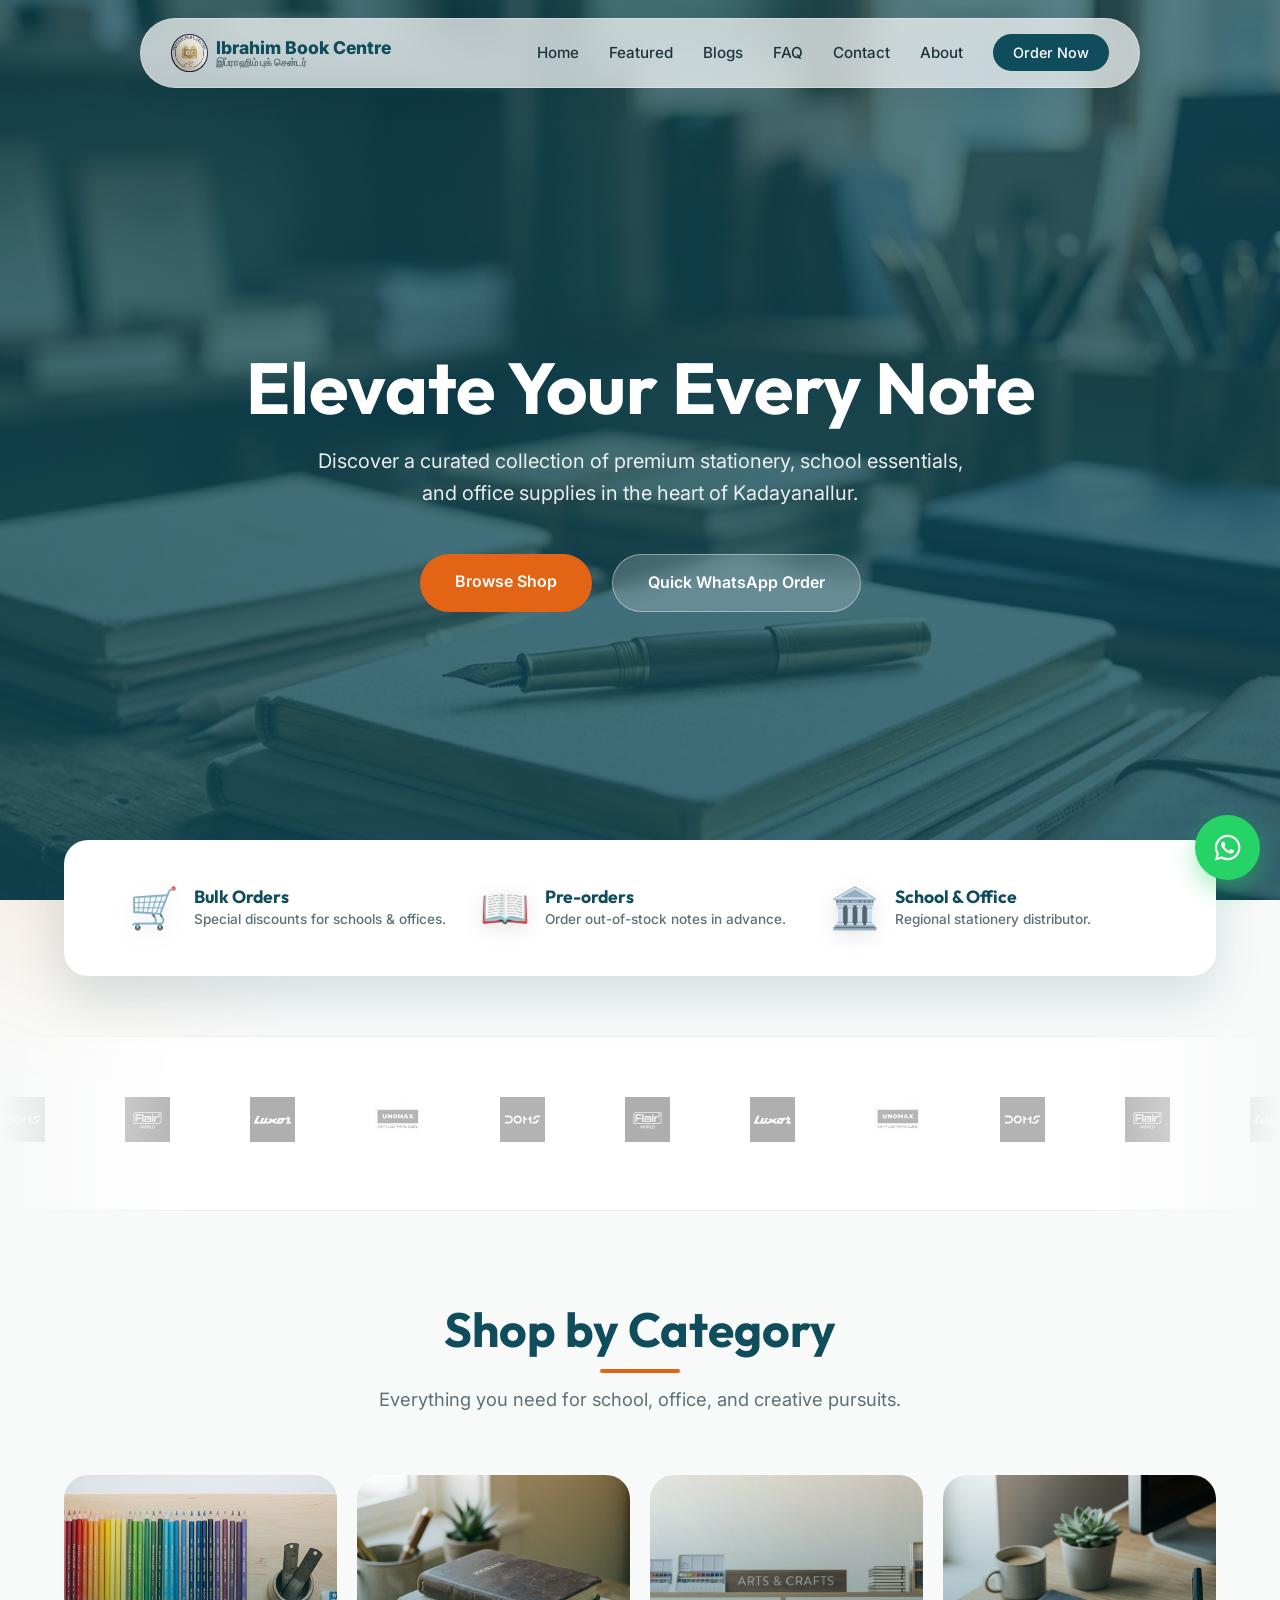
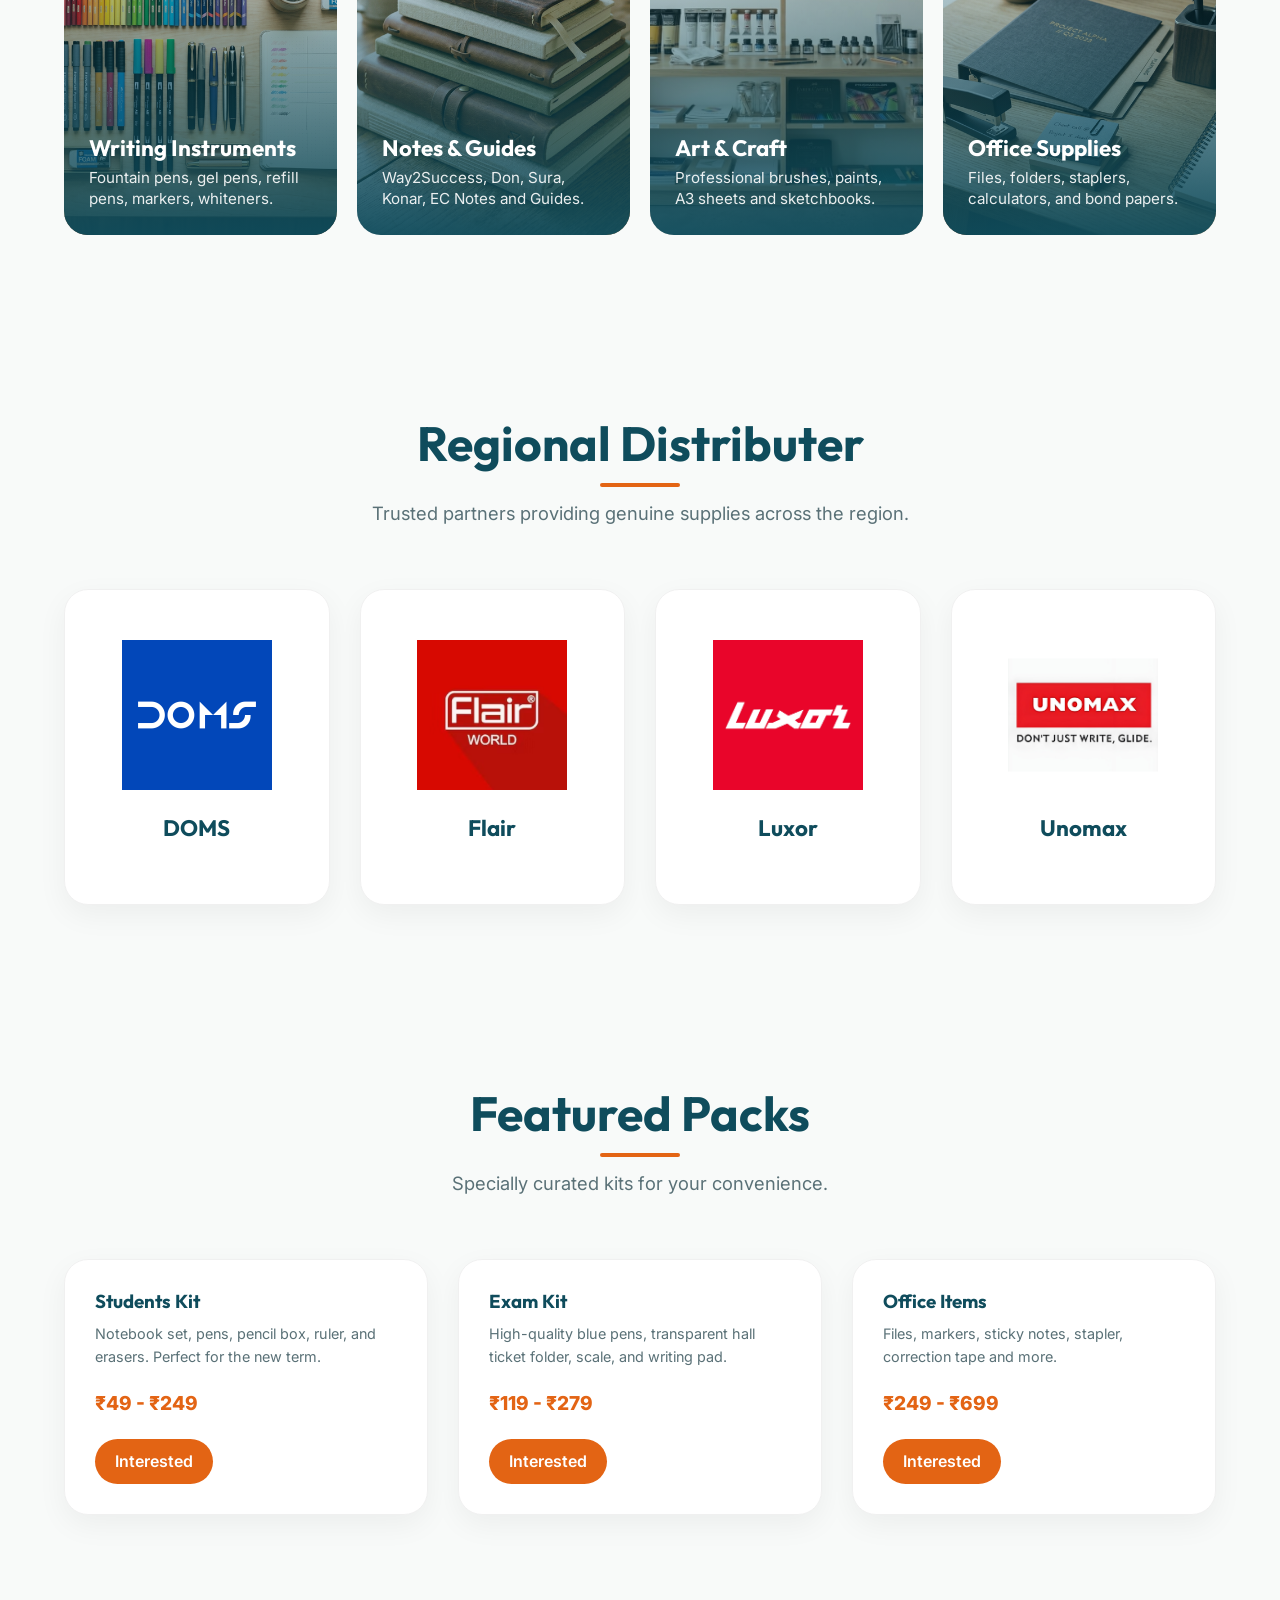
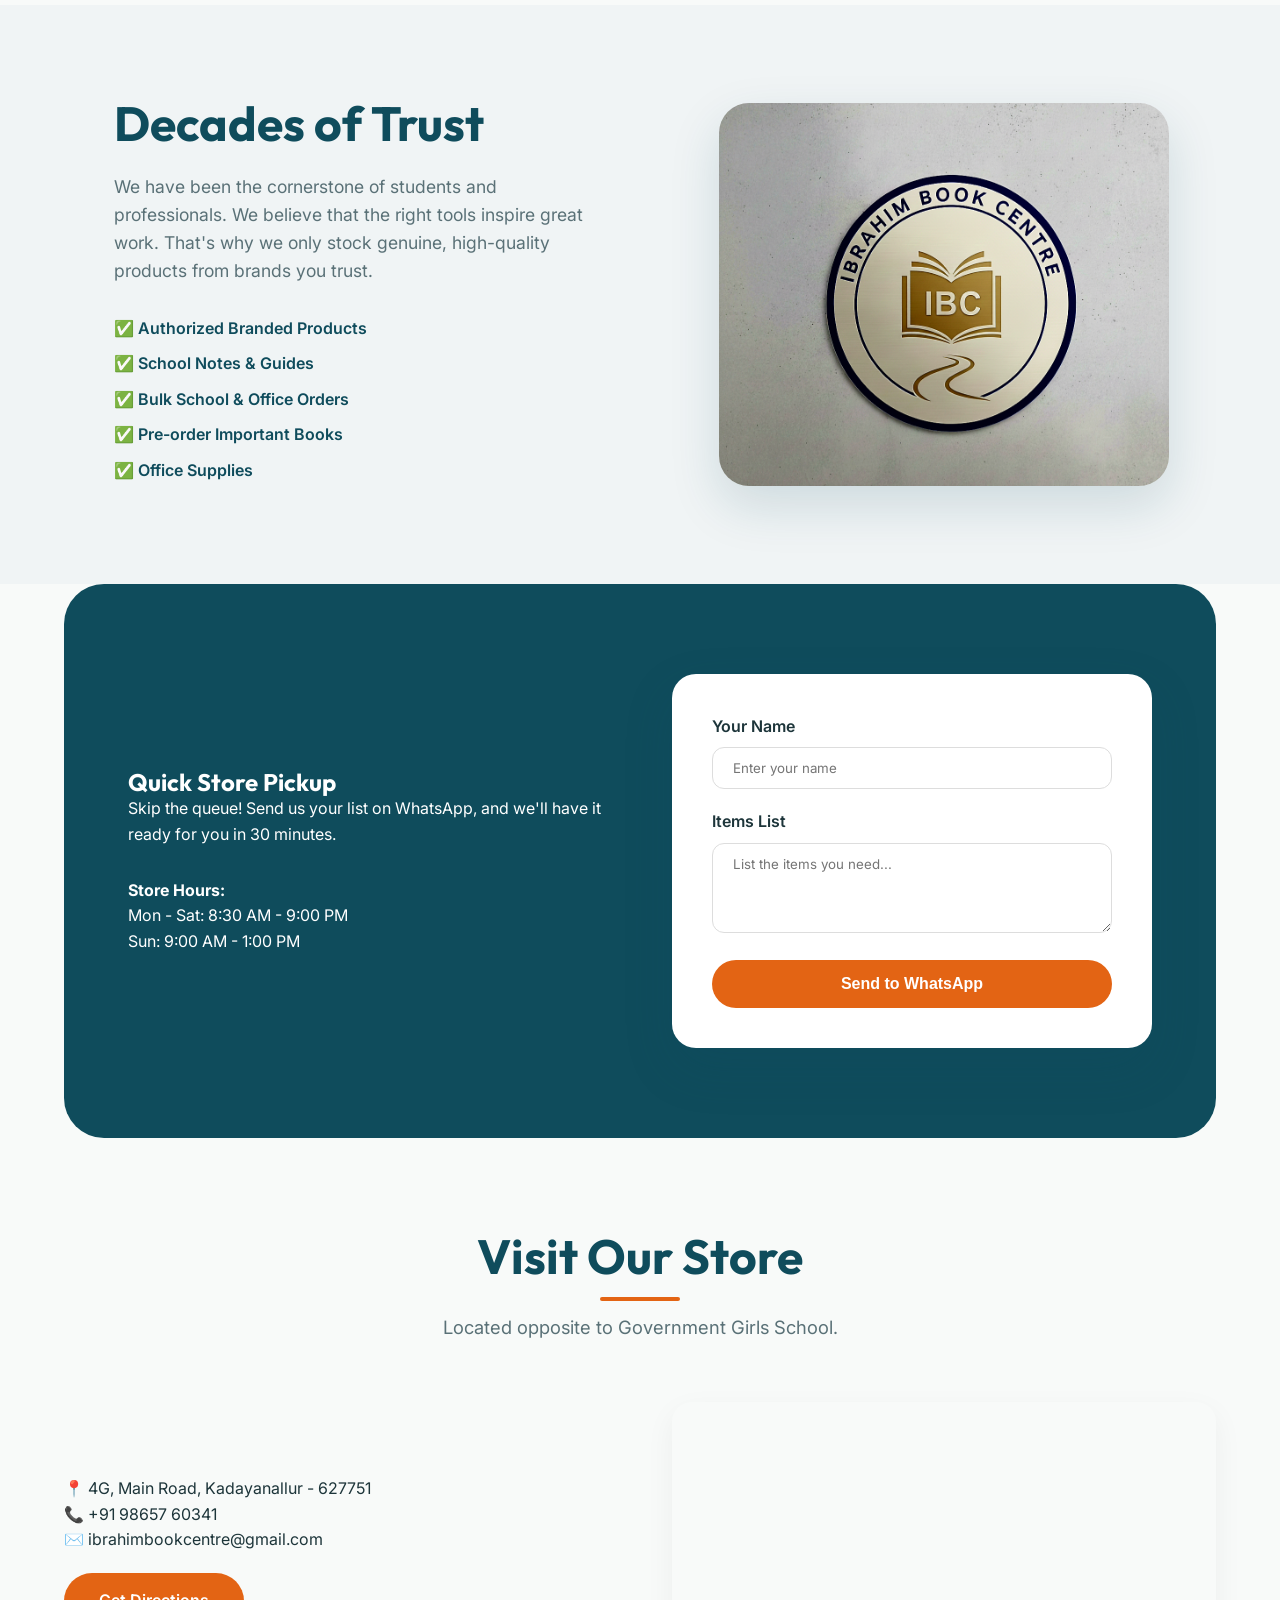
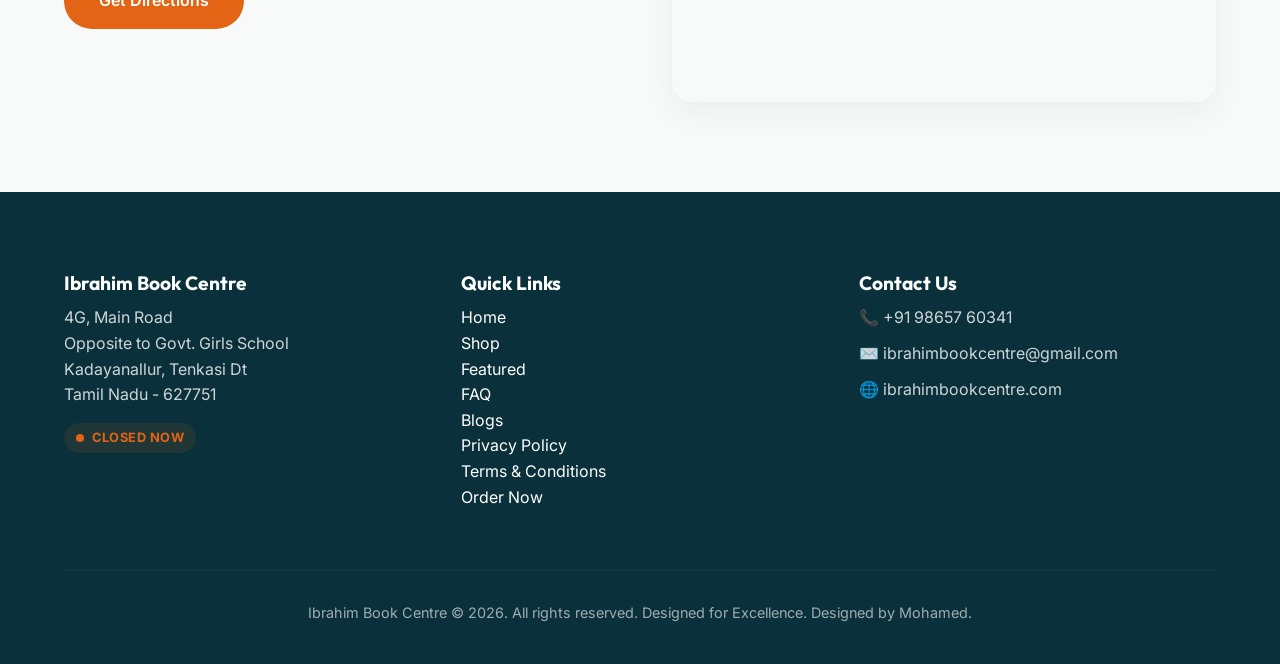
==== index.html @ aae74826 "Update index.html" ====
<!DOCTYPE html>
<html lang="en">

<head>
    <!-- Google tag (gtag.js) -->
<script async src="https://www.googletagmanager.com/gtag/js?id=G-10MZF0RC1T"></script>
<script>
  window.dataLayer = window.dataLayer || [];
  function gtag(){dataLayer.push(arguments);}
  gtag('js', new Date());

  gtag('config', 'G-10MZF0RC1T');
</script>
    <meta charset="UTF-8">
    <meta name="viewport" content="width=device-width, initial-scale=1.0, maximum-scale=1.0, user-scalable=no">
    <title>Ibrahim Book Centre | Stationery At Kadayanallur</title>
    <meta name="description"
        content="Ibrahim Book Centre in Kadayanallur offers high-quality school books, premium stationery, and office essentials. Order via WhatsApp for quick store pickup.">
    <meta name="keywords"
        content="Ibrahim Book Centre, Kadayanallur Stationery, School Books, Office Supplies, Art Materials, WhatsApp Ordering Stationery">

    <!-- Open Graph -->
    <meta property="og:title" content="Ibrahim Book Centre | Your Neighborhood Stationery Hub">
    <meta property="og:description"
        content="Quality stationery, school books, and office essentials in Kadayanallur. Quick WhatsApp ordering enabled.">
    <meta property="og:image" content="hero.png">
    <meta property="og:type" content="website">

    <!-- Favicon -->
    <link rel="icon" type="image/png" href="logo.png">

    <!-- Styles -->
    <link rel="stylesheet" href="style.css">
</head>

<body>

    <!-- Parallax Shapes -->
    <div class="parallax-shape shape-1" id="shape-1"></div>
    <div class="parallax-shape shape-2" id="shape-2"></div>

    <!-- Scroll Progress Bar -->
    <div class="progress-container">
        <div class="progress-bar" id="scroll-progress"></div>
    </div>

    <!-- Header / Navigation -->
    <header id="main-header">
        <a href="index.html" class="logo">
            <img src="logo.png" alt="IBC Logo" style="height: 38px; width: auto; object-fit: contain;">
            <div class="logo-text">
                Ibrahim Book Centre
                <span><b>இப்ராஹிம் புக் சென்டர்</b></span>
            </div>
        </a>
        <div class="menu-toggle" id="menu-toggle">
            <span></span>
            <span></span>
            <span></span>
        </div>
        <nav id="nav-menu">
            <ul>
                <li><a href="#home">Home</a></li>
                <li><a href="#featured">Featured</a></li>
                <li><a href="blogs.html">Blogs</a></li>
                <li><a href="faq.html">FAQ</a></li>
                <li><a href="tel:+917598032169">Contact</a></li>
                <li><a href="#about">About</a></li>
                <li><a href="#order" class="cta-nav">Order Now</a></li>
            </ul>
            <div class="menu-footer">
                <div class="menu-logo"><img src="logo.png" style="height:25px; vertical-align:middle; margin-right:5px;" alt="Logo"> IBC</div>
                <div class="menu-social">
                    <a href="tel:+917598032169">📞 Support</a>
                    <a href="https://wa.me/917598032169">💬 Chat</a>
                </div>
            </div>
        </nav>
    </header>

    <!-- Floating WhatsApp Button -->
    <a href="https://wa.me/917598032169" class="whatsapp-float" target="_blank" rel="noopener noreferrer">
        <svg viewBox="0 0 448 512" width="35" height="35" fill="white">
            <path
                d="M380.9 97.1C339 55.1 283.2 32 223.9 32c-122.4 0-222 99.6-222 222 0 39.1 10.2 77.3 29.6 111L0 480l117.7-30.9c32.4 17.7 68.9 27 106.1 27h.1c122.3 0 224.1-99.6 224.1-222 0-59.3-25.2-115-67.1-157zm-157 341.6c-33.2 0-65.7-8.9-94-25.7l-6.7-4-69.8 18.3L72 359.2l-4.4-7c-18.5-29.4-28.2-63.3-28.2-98.2 0-101.7 82.8-184.5 184.6-184.5 49.3 0 95.6 19.2 130.4 54.1 34.8 34.9 56.2 81.2 56.1 130.5 0 101.8-84.9 184.6-186.6 184.6zm101.2-138.2c-5.5-2.8-32.8-16.2-37.9-18-5.1-1.9-8.8-2.8-12.5 2.8-3.7 5.6-14.3 18-17.6 21.8-3.2 3.7-6.5 4.2-12 1.4-5.5-2.8-23.4-8.6-44.6-27.6-16.5-14.7-27.6-32.8-30.8-38.4-3.2-5.6-.3-8.6 2.5-11.4 2.5-2.5 5.5-6.5 8.3-9.7 2.8-3.3 3.8-5.7 5.7-9.4 1.9-3.7 1-6.9-.5-9.7-1.4-2.8-12.5-30.1-17.1-41.2-4.5-10.8-9.1-9.3-12.5-9.5-3.2-.2-6.9-.2-10.6-.2-3.7 0-9.7 1.4-14.8 6.9-5.1 5.6-19.4 19-19.4 46.3 0 27.3 19.9 53.7 22.6 57.4 2.8 3.7 39.1 59.7 94.8 83.8 13.3 5.7 23.5 9.2 31.6 11.8 13.3 4.2 25.4 3.6 35 2.2 10.7-1.5 32.8-13.4 37.4-26.4 4.6-13 4.6-24.1 3.2-26.4-1.3-2.5-5-3.9-10.5-6.6z" />
        </svg>
    </a>

    <!-- Hero Section -->
    <section class="hero" id="home">
        <div class="hero-content">
            <h1>Elevate Your Every Note</h1>
            <p>Discover a curated collection of premium stationery, school essentials, and office supplies in the heart
                of Kadayanallur.</p>
            <div class="hero-btns">
                <a href="https://maps.app.goo.gl/22QeKbX8UUyNHn1s6" class="btn btn-primary" target="_blank"
                    rel="noopener noreferrer">Browse Shop</a>
                <a href="#order" class="btn btn-secondary">Quick WhatsApp Order</a>
            </div>
        </div>
    </section>

    <!-- Service Highlights -->
    <div class="service-highlights reveal reveal-up">
        <div class="highlight-item">
            <span class="icon">🛒</span>
            <div>
                <h4>Bulk Orders</h4>
                <p>Special discounts for schools & offices.</p>
            </div>
        </div>
        <div class="highlight-item">
            <span class="icon">📖</span>
            <div>
                <h4>Pre-orders</h4>
                <p>Order out-of-stock notes in advance.</p>
            </div>
        </div>
        <div class="highlight-item">
            <span class="icon">🏛️</span>
            <div>
                <h4>School & Office</h4>
                <p>Regional stationery distributor.</p>
            </div>
        </div>
    </div>

    <!-- Brands Section -->
    <div class="brands-section reveal reveal-up">
        <div class="brands-scroller">
            <a href="https://domsindia.com" target="_blank"><img src="brands/doms.png" alt="Doms"></a>
            <a href="https://flairpens.com" target="_blank"><img src="brands/flair.avif" alt="Flair"></a>
            <a href="https://luxorpen.com" target="_blank"><img src="brands/luxrt.jpg" alt="Luxrt"></a>
            <a href="https://unomaxpens.com" target="_blank"><img src="brands/unomax.jpg" alt="Unomax"></a>
            <!-- Duplicate for infinite scroll -->
            <a href="https://domsindia.com" target="_blank"><img src="brands/doms.png" alt="Doms"></a>
            <a href="https://flairpens.com" target="_blank"><img src="brands/flair.avif" alt="Flair"></a>
            <a href="https://luxorpen.com" target="_blank"><img src="brands/luxrt.jpg" alt="Luxrt"></a>
            <a href="https://unomaxpens.com" target="_blank"><img src="brands/unomax.jpg" alt="Unomax"></a>
            <a href="https://domsindia.com" target="_blank"><img src="brands/doms.png" alt="Doms"></a>
            <a href="https://flairpens.com" target="_blank"><img src="brands/flair.avif" alt="Flair"></a>
            <a href="https://luxorpen.com" target="_blank"><img src="brands/luxrt.jpg" alt="Luxrt"></a>
            <a href="https://unomaxpens.com" target="_blank"><img src="brands/unomax.jpg" alt="Unomax"></a>
        </div>
    </div>

    <!-- Categories Section -->
    <section id="categories">
        <div class="section-title reveal reveal-up">
            <h2>Shop by Category</h2>
            <p>Everything you need for school, office, and creative pursuits.</p>
        </div>
        <div class="categories-grid">
            <div class="category-card reveal reveal-zoom">
                <img src="pens.png" alt="Premium Pens and Markers">
                <div class="category-overlay">
                    <h3>Writing Instruments</h3>
                    <p>Fountain pens, gel pens, refill pens, markers, whiteners.</p>
                </div>
            </div>
            <div class="category-card reveal reveal-zoom">
                <img src="notebooks.png" alt="Notebooks and Records">
                <div class="category-overlay">
                    <h3>Notes & Guides</h3>
                    <p>Way2Success, Don, Sura, Konar, EC Notes and Guides.</p>
                </div>
            </div>
            <div class="category-card reveal reveal-zoom">
                <img src="arts.png" alt="Art Materials">
                <div class="category-overlay">
                    <h3>Art & Craft</h3>
                    <p>Professional brushes, paints, A3 sheets and sketchbooks.</p>
                </div>
            </div>
            <div class="category-card reveal reveal-zoom">
                <img src="office.png" alt="Office Supplies">
                <div class="category-overlay">
                    <h3>Office Supplies</h3>
                    <p>Files, folders, staplers, calculators, and bond papers.</p>
                </div>
            </div>
        </div>
    </section>
    <!-- Distributor Section -->
    <section id="distributors">
        <div class="section-title reveal reveal-up">
            <h2>Regional Distributer</h2>
            <p>Trusted partners providing genuine supplies across the region.</p>
        </div>
        <div class="distributor-grid">
            <a href="https://domsindia.com" target="_blank" class="distributor-card reveal reveal-up">
                <img src="brands/doms.png" alt="Doms">
                <h3>DOMS</h3>
            </a>
            <a href="https://flairpens.com" target="_blank" class="distributor-card reveal reveal-up">
                <img src="brands/flair.avif" alt="Flair">
                <h3>Flair</h3>
            </a>
            <a href="https://luxorpen.com" target="_blank" class="distributor-card reveal reveal-up">
                <img src="brands/luxrt.jpg" alt="Luxor">
                <h3>Luxor</h3>
            </a>
            <a href="https://unomaxpens.com" target="_blank" class="distributor-card reveal reveal-up">
                <img src="brands/unomax.jpg" alt="Unomax">
                <h3>Unomax</h3>
            </a>
        </div>
    </section>

    <!-- Featured Products -->
    <section id="featured">
        <div class="section-title reveal reveal-up">
            <h2>Featured Packs</h2>
            <p>Specially curated kits for your convenience.</p>
        </div>
        <div class="featured-grid">
            <article class="product-card reveal reveal-up">
                <h3>Students Kit</h3>
                <p>Notebook set, pens, pencil box, ruler, and erasers. Perfect for the new term.</p>
                <div class="price">₹49 - ₹249</div>
                <a href="https://wa.me/917598032169?text=Hi, I'm interested in the Students Kit."
                    class="btn btn-primary" style="margin-top: 20px; padding: 10px 20px;">Interested</a>
            </article>
            <article class="product-card reveal reveal-up">
                <h3>Exam Kit</h3>
                <p>High-quality blue pens, transparent hall ticket folder, scale, and writing pad.</p>
                <div class="price">₹119 - ₹279</div>
                <a href="https://wa.me/917598032169?text=Hi, I'm interested in the Exam Kit."
                    class="btn btn-primary" style="margin-top: 20px; padding: 10px 20px;">Interested</a>
            </article>
            <article class="product-card reveal reveal-up">
                <h3>Office Items</h3>
                <p>Files, markers, sticky notes, stapler, correction tape and more.</p>
                <div class="price">₹249 - ₹699</div>
                <a href="https://wa.me/917598032169?text=Hi, I'm interested in the Office Items."
                    class="btn btn-primary" style="margin-top: 20px; padding: 10px 20px;">Interested</a>
            </article>
        </div>
    </section>

    <!-- About Section -->
    <section id="about" style="background: #f0f4f5;">
        <div class="order-container">
            <div class="about-text reveal reveal-left" style="padding-left: clamp(0px, 5vw, 50px);">
                <h2 style="font-size: 3rem; color: var(--primary); margin-bottom: 20px;">Decades of Trust</h2>
                <p style="font-size: 1.1rem; color: var(--text-muted); margin-bottom: 30px;">
                    We have been the cornerstone of students and professionals. We
                    believe that the right tools inspire great work. That's why we only stock genuine, high-quality
                    products from brands you trust.
                </p>
                <ul style="color: var(--primary); font-weight: 600;">
                    <li style="margin-bottom: 10px;">✅ Authorized Branded Products</li>
                    <li style="margin-bottom: 10px;">✅ School Notes & Guides</li>
                    <li style="margin-bottom: 10px;">✅ Bulk School & Office Orders</li>
                    <li style="margin-bottom: 10px;">✅ Pre-order Important Books</li>
                    <li style="margin-bottom: 10px;">✅ Office Supplies</li>
                </ul>
            </div>
            <div class="about-img reveal reveal-right">
                <img src="ibc.png" alt="Shop Interior"
                    style="width: 85%; max-width: 450px; display: block; margin: 0 auto; border-radius: 30px; box-shadow: var(--shadow-strong);">
            </div>
        </div>
    </section>

    <!-- WhatsApp Quick Order Section -->
    <section id="order" class="order-section reveal reveal-up">
        <div class="order-container">
            <div class="order-info reveal reveal-left">
                <h2>Quick Store Pickup</h2>
                <p>Skip the queue! Send us your list on WhatsApp, and we'll have it ready for you in 30 minutes.</p>
                <div style="margin-top: 30px;">
                    <p><strong>Store Hours:</strong></p>
                    <p>Mon - Sat: 8:30 AM - 9:00 PM</p>
                    <p>Sun: 9:00 AM - 1:00 PM</p>
                </div>
            </div>
            <div class="order-form-container reveal reveal-right">
                <form id="wa-order-form">
                    <div class="form-group">
                        <label for="name">Your Name</label>
                        <input type="text" id="name" placeholder="Enter your name" required>
                    </div>
                    <div class="form-group">
                        <label for="list">Items List</label>
                        <textarea id="list" rows="4" placeholder="List the items you need..." required></textarea>
                    </div>
                    <button type="submit" class="order-btn">Send to WhatsApp</button>
                </form>
            </div>
        </div>
    </section>

    <!-- Contact & Map -->
    <section id="contact" class="reveal reveal-up">
        <div class="section-title reveal reveal-up">
            <h2>Visit Our Store</h2>
            <p>Located opposite to Government Girls School.</p>
        </div>
        <div class="order-container">
            <div class="reveal reveal-left">
                <p>📍 4G, Main Road, Kadayanallur - 627751</p>
                <p>📞 +91 98657 60341</p>
                <p>✉️ ibrahimbookcentre@gmail.com</p>
                <div style="margin-top: 20px;">
                    <a href="https://maps.app.goo.gl/22QeKbX8UUyNHn1s6" target="_blank" class="btn btn-primary">Get
                        Directions</a>
                </div>
            </div>
            <div class="reveal reveal-right"
                style="height: 300px; border-radius: 20px; overflow: hidden; box-shadow: var(--shadow-soft);">
                <iframe
                    src="https://www.google.com/maps/embed?pb=!1m18!1m12!1m3!1d2160.632272249254!2d77.34641075634805!3d9.08249983221047!2m3!1f0!2f0!3f0!3m2!1i1024!2i768!4f13.1!3m3!1m2!1s0x3b06851f6ed3041f%3A0x58a53d11672260e5!2sIbrahim%20Book%20Centre!5e0!3m2!1sen!2sin!4v1771580481221!5m2!1sen!2sin"
                    width="100%" height="100%" style="border:0;" allowfullscreen="" loading="lazy"></iframe>
            </div>
        </div>
    </section>

    <!-- Footer -->
    <footer>
        <div class="footer-grid">
            <div class="footer-col">
                <h4>Ibrahim Book Centre</h4>
                <p>4G, Main Road<br>Opposite to Govt. Girls School<br>Kadayanallur, Tenkasi Dt <br>Tamil Nadu - 627751
                </p>
                <div class="shop-status">
                    <span class="status-dot"></span> <span class="status-text">...</span>
                </div>
            </div>
            <div class="footer-col">
                <h4>Quick Links</h4>
                <ul>
                    <li><a href="#home">Home</a></li>
                    <li><a href="https://maps.app.goo.gl/22QeKbX8UUyNHn1s6" target="_blank"
                            rel="noopener noreferrer">Shop</a></li>
                    <li><a href="#featured">Featured</a></li>
                    <li><a href="faq.html">FAQ</a></li>
                    <li><a href="blogs.html">Blogs</a></li>
                    <li><a href="privacy.html">Privacy Policy</a></li>
                    <li><a href="terms.html">Terms & Conditions</a></li>
                    <li><a href="#order">Order Now</a></li>
                </ul>
            </div>
            <div class="footer-col">
                <h4>Contact Us</h4>
                <p>📞 +91 98657 60341</p>
                <p>✉️ ibrahimbookcentre@gmail.com</p>
                <p>🌐 ibrahimbookcentre.com</p>
            </div>
        </div>
        <div class="footer-bottom">
            Ibrahim Book Centre &copy; 2026. All rights reserved. Designed for Excellence. <a href="mohamed.html" style="text-decoration: none; color: inherit; cursor: pointer;">Designed by Mohamed.</a>
        </div>
    </footer>
    <script>
        // WhatsApp Form Logic
        document.getElementById('wa-order-form').addEventListener('submit', function (e) {
            e.preventDefault();
            const name = document.getElementById('name').value;
            const list = document.getElementById('list').value;

            const message = `Hi, I'd like to place an order:%0A%0A*Name:* ${name}%0A*Items:* ${list}`;
            window.open(`https://wa.me/917598032169?text=${message}`, '_blank');
        });

        // Scroll Interactions (Sticky Header & Progress Bar)
        window.addEventListener('scroll', function () {
            // Header Sticky Transition
            const header = document.getElementById('main-header');
            if (window.scrollY > 50) {
                header.style.background = 'rgba(255, 255, 255, 0.95)';
                header.style.padding = '10px 30px';
            } else {
                header.style.background = 'rgba(255, 255, 255, 0.7)';
                header.style.padding = '15px 30px';
            }

            // Progress Bar Logic
            const winScroll = document.body.scrollTop || document.documentElement.scrollTop;
            const height = document.documentElement.scrollHeight - document.documentElement.clientHeight;
            const scrolled = (winScroll / height) * 100;
            document.getElementById("scroll-progress").style.width = scrolled + "%";

            // Parallax Effects
            const shape1 = document.getElementById('shape-1');
            const shape2 = document.getElementById('shape-2');
            shape1.style.transform = `translate(${winScroll * 0.1}px, ${winScroll * 0.1}px)`;
            shape2.style.transform = `translate(${winScroll * -0.05}px, ${winScroll * -0.08}px)`;
        });

        // Mobile Menu Toggle
        const menuToggle = document.getElementById('menu-toggle');
        const navMenu = document.getElementById('nav-menu');
        const navLinks = document.querySelectorAll('nav ul li a');

        menuToggle.addEventListener('click', () => {
            menuToggle.classList.toggle('active');
            navMenu.classList.toggle('active');
            document.body.style.overflow = navMenu.classList.contains('active') ? 'hidden' : 'auto';
        });

        navLinks.forEach(link => {
            link.addEventListener('click', () => {
                menuToggle.classList.remove('active');
                navMenu.classList.remove('active');
                document.body.style.overflow = 'auto';
            });
        });

        // Intersection Observer for Reveal Animations
        const revealElements = document.querySelectorAll('.reveal');

        const revealObserver = new IntersectionObserver((entries) => {
            entries.forEach(entry => {
                if (entry.isIntersecting) {
                    entry.target.classList.add('active');
                }
            });
        }, {
            threshold: 0.15,
            rootMargin: '0px 0px -50px 0px'
        });

        revealElements.forEach(el => revealObserver.observe(el));

        // Real-Time Shop Status Function
        function updateShopStatus() {
            const now = new Date();
            const day = now.getDay();
            const time = now.getHours() + now.getMinutes() / 60;
            let isOpen = false;
            if (day >= 1 && day <= 6) { // Mon-Sat: 8:30-21:00
                if (time >= 8.5 && time < 21.5) isOpen = true;
            } else { // Sun: 9:00-13:00
                if (time >= 9 && time < 13) isOpen = true;
            }
            document.querySelectorAll('.shop-status').forEach(el => {
                el.className = 'shop-status ' + (isOpen ? 'open' : 'closed');
                el.querySelector('.status-text').innerText = (isOpen ? 'Open Now' : 'Closed Now');
            });
        }
        updateShopStatus();
        setInterval(updateShopStatus, 60000);
    </script>
</body>

</html>
---- style.css ----
@import url('https://fonts.googleapis.com/css2?family=Inter:wght@300;400;500;600&family=Outfit:wght@400;500;600;700;800&display=swap');

:root {
    /* Color Palette */
    --primary: #0f4c5c;
    --primary-light: #5f9ea0;
    --accent: #e36414;
    --bg-main: #f8faf9;
    --bg-card: rgba(255, 255, 255, 0.85);
    --text-main: #1d353a;
    --text-muted: #5a7177;
    --white: #ffffff;
    --glass: rgba(255, 255, 255, 0.7);
    --glass-border: rgba(255, 255, 255, 0.3);
    --shadow-soft: 0 10px 30px rgba(0, 0, 0, 0.05);
    --shadow-strong: 0 20px 50px rgba(15, 76, 92, 0.15);

    /* Adaptive Spacing & Sizing */
    --section-padding: clamp(60px, 10vh, 120px) max(5%, calc(50% - 600px));
    --card-radius: clamp(16px, 3vw, 24px);
    --container-width: min(1200px, 92%);
    --header-top: clamp(10px, 2vh, 20px);

    /* Transitions */
    --transition: all 0.3s cubic-bezier(0.4, 0, 0.2, 1);
}

* {
    margin: 0;
    padding: 0;
    box-sizing: border-box;
}

html {
    overflow-x: hidden;
    width: 100%;
}

body {
    font-family: 'Inter', sans-serif;
    background-color: var(--bg-main);
    color: var(--text-main);
    line-height: 1.6;
    scroll-behavior: smooth;
    position: relative;
    width: 100%;
    margin: 0;
    overflow-x: hidden;
}

h1,
h2,
h3,
h4 {
    font-family: 'Outfit', sans-serif;
    font-weight: 700;
    line-height: 1.2;
}

a {
    text-decoration: none;
    color: inherit;
    transition: var(--transition);
}

ul {
    list-style: none;
}

/* --- Scroll Progress Bar --- */
.progress-container {
    position: fixed;
    top: 0;
    left: 0;
    width: 100%;
    height: 4px;
    background: transparent;
    z-index: 2500;
}

.progress-bar {
    height: 100%;
    background: var(--accent);
    width: 0%;
    box-shadow: 0 0 10px var(--accent);
}

/* --- Navigation --- */
header {
    position: fixed;
    top: var(--header-top);
    left: 50%;
    transform: translateX(-50%);
    width: min(1000px, 88%);
    /* Reduced width for a more compact pill look */
    z-index: 1000;
    display: flex;
    justify-content: space-between;
    align-items: center;
    padding: clamp(8px, 1.2vh, 14px) clamp(15px, 3vw, 30px);
    background: var(--glass);
    backdrop-filter: blur(20px);
    -webkit-backdrop-filter: blur(20px);
    border: 1px solid var(--glass-border);
    border-radius: 50px;
    box-shadow: var(--shadow-soft);
    margin-top: env(safe-area-inset-top, 0);
}

.logo {
    display: flex;
    align-items: center;
    gap: 8px;
    font-size: 1.1rem;
    font-weight: 800;
    color: var(--primary);
    line-height: 1.1;
    text-decoration: none;
}

.logo-text {
    display: flex;
    flex-direction: column;
}

.logo span {
    font-size: 0.65rem;
    font-weight: 400;
    color: var(--text-muted);
}

nav ul {
    display: flex;
    gap: 30px;
}

nav ul li a {
    font-weight: 500;
    font-size: 0.95rem;
    color: var(--text-main);
}

nav ul li a:hover {
    color: var(--accent);
}

.cta-nav {
    background: var(--primary);
    color: var(--white) !important;
    padding: 10px 20px;
    border-radius: 25px;
    font-size: 0.9rem;
}

.cta-nav:hover {
    transform: translateY(-2px);
    box-shadow: 0 5px 15px rgba(15, 76, 92, 0.3);
}

.menu-footer {
    display: none;
}

/* --- Hamburger Menu --- */
.menu-toggle {
    display: none;
    flex-direction: column;
    justify-content: center;
    align-items: center;
    width: 45px;
    height: 45px;
    cursor: pointer;
    z-index: 2000;
    position: relative;
    border-radius: 50%;
    background: rgba(15, 76, 92, 0.05);
    transition: var(--transition);
}

.menu-toggle span {
    display: block;
    width: 24px;
    height: 2px;
    background: var(--primary);
    border-radius: 10px;
    transition: all 0.4s cubic-bezier(0.68, -0.6, 0.32, 1.6);
    position: absolute;
}

.menu-toggle span:nth-child(1) {
    transform: translateY(-7px);
}

.menu-toggle span:nth-child(2) {
    width: 18px;
    transform: translateX(3px);
}

.menu-toggle span:nth-child(3) {
    transform: translateY(7px);
}

.menu-toggle.active span {
    background: var(--white) !important;
}

.menu-toggle.active span:nth-child(1) {
    transform: rotate(45deg);
}

.menu-toggle.active span:nth-child(2) {
    opacity: 0;
    transform: translateX(20px);
}

.menu-toggle.active span:nth-child(3) {
    transform: rotate(-45deg);
}

/* --- Hero Section --- */
.hero {
    height: 100vh;
    display: flex;
    align-items: center;
    justify-content: center;
    text-align: center;
    padding: 120px 5% 60px;
    background: linear-gradient(rgba(15, 76, 92, 0.7), rgba(15, 76, 92, 0.8)), url('hero.png');
    background-size: cover;
    background-position: center;
    background-attachment: fixed;
    color: var(--white);
    position: relative;
    overflow: hidden;
}

@media (max-width: 768px) {
    .hero {
        background-attachment: scroll;
        /* Fix for mobile jitter */
        height: auto;
        min-height: 80vh;
    }
}

.hero-content {
    max-width: 800px;
    z-index: 1;
    animation: fadeInUp 1s ease-out;
}

.hero h1 {
    font-size: clamp(2rem, 8vw, 4.5rem);
    margin-bottom: clamp(10px, 2vh, 25px);
    line-height: 1.1;
}

.hero p {
    font-size: clamp(0.95rem, 2vw, 1.25rem);
    margin-bottom: clamp(30px, 5vh, 50px);
    opacity: 0.9;
    max-width: 650px;
    margin-left: auto;
    margin-right: auto;
}

.hero-btns {
    display: flex;
    gap: 20px;
    justify-content: center;
}

.btn {
    padding: 15px 35px;
    border-radius: 50px;
    font-weight: 600;
    cursor: pointer;
    font-size: 1rem;
    display: inline-block;
}

.btn-primary {
    background: var(--accent);
    color: var(--white);
}

.btn-primary:hover {
    background: #c5510e;
    transform: scale(1.05);
}

.btn-secondary {
    background: rgba(255, 255, 255, 0.2);
    color: var(--white);
    backdrop-filter: blur(10px);
    border: 1px solid rgba(255, 255, 255, 0.4);
}

.btn-secondary:hover {
    background: rgba(255, 255, 255, 0.3);
    transform: scale(1.04); /* Pop up effect on hover */
}

/* --- Sections --- */
section {
    padding: var(--section-padding);
    overflow-x: hidden;
}

.section-title {
    text-align: center;
    margin-bottom: 60px;
}

.section-title h2 {
    font-size: clamp(1.8rem, 5vw, 3rem);
    color: var(--primary);
    margin-bottom: 12px;
}

.section-title p {
    color: var(--text-muted);
    font-size: clamp(0.9rem, 1.5vw, 1.15rem);
    max-width: 600px;
    margin: 0 auto;
}

/* --- Categories --- */
.categories-grid {
    display: grid;
    grid-template-columns: repeat(4, 1fr);
    gap: 20px;
    /* Tighter gap for one-line layout */
}

.category-card {
    position: relative;
    height: clamp(300px, 40vh, 450px);
    border-radius: var(--card-radius);
    overflow: hidden;
    cursor: pointer;
}

.category-card img {
    width: 100%;
    height: 100%;
    object-fit: cover;
    transition: var(--transition);
}

.category-overlay {
    position: absolute;
    inset: 0;
    background: linear-gradient(to top, rgba(15, 76, 92, 0.95), transparent);
    display: flex;
    flex-direction: column;
    justify-content: flex-end;
    padding: clamp(10px, 3vw, 25px);
    /* Fluid padding for narrow widths */
    color: var(--white);
    transition: var(--transition);
}

.category-overlay h3 {
    font-size: clamp(0.9rem, 2vw, 1.4rem);
    margin-bottom: 5px;
    line-height: 1.2;
}

.category-overlay p {
    font-size: clamp(0.7rem, 1.2vw, 0.95rem);
    opacity: 0.9;
    line-height: 1.4;
}

.category-card:hover img {
    transform: scale(1.1);
}

.category-card:hover .category-overlay {
    background: linear-gradient(to top, rgba(15, 76, 92, 1), transparent);
}

/* --- Service Highlights --- */
.service-highlights {
    display: flex;
    justify-content: space-around;
    gap: 30px;
    padding: 35px 5%;
    background: var(--white);
    position: relative;
    z-index: 10;
    width: 90%;
    max-width: 1200px;
    margin: -60px auto 60px;
    border-radius: var(--card-radius);
    box-shadow: var(--shadow-strong);
    backdrop-filter: blur(10px);
    border: 1px solid rgba(255, 255, 255, 0.4);
}

@media (max-width: 768px) {
    .service-highlights {
        flex-direction: column;
        margin: -30px auto 40px;
        padding: 30px 20px;
        gap: 20px;
        width: 95%;
    }
}

.highlight-item {
    display: flex;
    align-items: center;
    gap: 15px;
    flex: 1;
}

.highlight-item .icon {
    font-size: 2.5rem;
    filter: drop-shadow(0 5px 10px rgba(0, 0, 0, 0.1));
}

.highlight-item h4 {
    color: var(--primary);
    font-size: 1.1rem;
    margin-bottom: 2px;
}

.highlight-item p {
    color: var(--text-muted);
    font-size: 0.85rem;
    font-weight: 500;
}


/* --- Brands Section --- */
.brands-section {
    padding: 60px 0;
    background: var(--white);
    overflow: hidden;
    border-top: 1px solid #f0f0f0;
    border-bottom: 1px solid #f0f0f0;
    -webkit-mask-image: linear-gradient(to right, transparent, black 15%, black 85%, transparent);
    mask-image: linear-gradient(to right, transparent, black 15%, black 85%, transparent);
}

.brands-scroller {
    display: flex;
    width: max-content;
    animation: scrollBrands 35s linear infinite;
    gap: 80px;
    align-items: center;
}

.brands-scroller img {
    height: 45px;
    width: auto;
    object-fit: contain;
    flex-shrink: 0;
    filter: grayscale(1) opacity(0.4);
    transition: var(--transition);
}

.brands-scroller img:hover {
    filter: grayscale(0) opacity(1);
    transform: scale(1.1);
}

@keyframes scrollBrands {
    0% {
        transform: translateX(0);
    }

    100% {
        transform: translateX(-50%);
    }
}

/* --- Distributor Section --- */
.distributor-grid {
    display: grid;
    grid-template-columns: repeat(auto-fit, minmax(min(100%, 250px), 1fr));
    gap: 30px;
    margin-top: 50px;
}

@media (max-width: 600px) {
    .distributor-grid {
        grid-template-columns: 1fr 1fr;
        gap: 15px;
    }
}

.distributor-card {
    background: var(--white);
    border-radius: var(--card-radius);
    padding: clamp(15px, 5vw, 50px) 15px;
    text-align: center;
    box-shadow: var(--shadow-soft);
    transition: var(--transition);
    border: 1px solid #f0f0f0;
    display: flex;
    flex-direction: column;
    align-items: center;
    position: relative;
    overflow: hidden;
}

.distributor-card::after {
    content: '';
    position: absolute;
    top: 0;
    left: 0;
    width: 100%;
    height: 4px;
    background: var(--accent);
    transform: scaleX(0);
    transition: transform 0.6s cubic-bezier(0.19, 1, 0.22, 1);
}

.distributor-card:hover {
    transform: translateY(-15px);
    box-shadow: var(--shadow-strong);
}

.distributor-card:hover::after {
    transform: scaleX(1);
}

.distributor-card img {
    height: clamp(60px, 15vw, 150px);
    width: auto;
    object-fit: contain;
    margin-bottom: clamp(10px, 3vw, 25px);
    transition: transform 0.8s cubic-bezier(0.2, 1, 0.3, 1);
}

.distributor-card h3 {
    font-size: clamp(0.85rem, 4vw, 1.4rem);
    margin-bottom: 5px;
}

.distributor-tag {
    font-size: clamp(0.7rem, 3vw, 0.9rem);
}

.distributor-card:hover img {
    transform: scale(1.15);
}

.distributor-card h3 {
    font-size: 1.4rem;
    color: var(--primary);
    margin-bottom: 12px;
}

.distributor-card p {
    font-size: 1rem;
    color: var(--text-muted);
    font-weight: 500;
}

.distributor-card .distributor-tag {
    display: inline-block;
    padding: 5px 15px;
    background: rgba(15, 76, 92, 0.05);
    color: var(--primary);
    border-radius: 20px;
    font-size: 0.8rem;
    font-weight: 700;
    margin-top: 15px;
    text-transform: uppercase;
}

/* --- Featured --- */
.featured-grid {
    display: grid;
    grid-template-columns: repeat(auto-fit, minmax(min(100%, 280px), 1fr));
    gap: 30px;
}

.product-card {
    background: var(--white);
    border-radius: var(--card-radius);
    padding: 30px;
    box-shadow: var(--shadow-soft);
    transition: var(--transition);
    border: 1px solid #f0f0f0;
}

.product-card:hover {
    transform: translateY(-10px);
    box-shadow: var(--shadow-strong);
}

.product-card h3 {
    margin-bottom: 10px;
    color: var(--primary);
}

.product-card p {
    color: var(--text-muted);
    font-size: 0.9rem;
    margin-bottom: 20px;
}

.price {
    font-weight: 800;
    font-size: 1.2rem;
    color: var(--accent);
}

/* --- Quick Order Form --- */
.order-section {
    background: var(--primary);
    color: var(--white);
    border-radius: 40px;
    margin: 0 5%;
}

.order-container {
    display: grid;
    grid-template-columns: repeat(auto-fit, minmax(min(100%, 320px), 1fr));
    gap: clamp(30px, 5vw, 80px);
    align-items: center;
}

.order-form-container {
    background: var(--white);
    padding: clamp(20px, 4vw, 40px);
    border-radius: var(--card-radius);
    color: var(--text-main);
    box-shadow: var(--shadow-strong);
}

.form-group {
    margin-bottom: 20px;
}

.form-group label {
    display: block;
    margin-bottom: 8px;
    font-weight: 600;
}

.form-group input,
.form-group textarea {
    width: 100%;
    padding: 12px 20px;
    border-radius: 12px;
    border: 1px solid #ddd;
    font-family: inherit;
}

.order-btn {
    width: 100%;
    background: var(--accent);
    color: var(--white);
    border: none;
    padding: 15px;
    border-radius: 50px;
    font-weight: 700;
    cursor: pointer;
    font-size: 1rem;
    transition: var(--transition);
}

.order-btn:hover {
    background: #c5510e;
}

/* --- Footer --- */
footer {
    background: #0a313b;
    color: var(--white);
    padding: 80px 5% 40px;
}

.footer-grid {
    display: grid;
    grid-template-columns: repeat(auto-fit, minmax(200px, 1fr));
    gap: 40px;
    margin-bottom: 60px;
}

.footer-col h4 {
    margin-bottom: 10px;
    font-size: 1.2rem;
}

.footer-col p {
    opacity: 0.8;
    margin-bottom: 10px;
}

.shop-status {
    display: inline-flex;
    align-items: center;
    gap: 8px;
    margin-top: 5px;
    padding: 5px 12px;
    border-radius: 20px;
    font-size: 0.8rem;
    font-weight: 700;
    text-transform: uppercase;
    letter-spacing: 0.5px;
    transition: var(--transition);
}

.status-dot {
    width: 8px;
    height: 8px;
    border-radius: 50%;
    position: relative;
}

.shop-status.open {
    background: rgba(37, 211, 102, 0.15);
    color: #2ecc71;
}

.shop-status.open .status-dot {
    background: #2ecc71;
    box-shadow: 0 0 10px #2ecc71;
    animation: pulse-green 2s infinite;
}

.shop-status.closed {
    background: rgba(227, 100, 20, 0.1);
    color: var(--accent);
}

.shop-status.closed .status-dot {
    background: var(--accent);
}

@keyframes pulse-green {
    0% {
        transform: scale(0.95);
        box-shadow: 0 0 0 0 rgba(46, 204, 113, 0.7);
    }

    70% {
        transform: scale(1);
        box-shadow: 0 0 0 10px rgba(46, 204, 113, 0);
    }

    100% {
        transform: scale(0.95);
        box-shadow: 0 0 0 0 rgba(46, 204, 113, 0);
    }
}

.footer-bottom {
    border-top: 1px solid rgba(255, 255, 255, 0.1);
    padding-top: 30px;
    text-align: center;
    font-size: 0.9rem;
    opacity: 0.6;
}

/* --- Scroll Reveal Animations --- */
.parallax-shape {
    position: fixed;
    border-radius: 50%;
    filter: blur(80px);
    z-index: -1;
    opacity: 0.15;
    pointer-events: none;
    transition: transform 0.1s linear;
}

.shape-1 {
    width: 400px;
    height: 400px;
    background: var(--primary);
    top: -100px;
    right: -100px;
}

.shape-2 {
    width: 300px;
    height: 300px;
    background: var(--accent);
    bottom: -50px;
    left: -50px;
}

@media (max-width: 768px) {
    .parallax-shape {
        display: none;
        /* Hide expensive parallax shapes on mobile to ensure zero overflow and better performance */
    }
}

.section-title h2 {
    position: relative;
    display: inline-block;
    padding-bottom: 15px;
}

.section-title h2::after {
    content: '';
    position: absolute;
    bottom: 0;
    left: 50%;
    transform: translateX(-50%);
    width: 0;
    height: 4px;
    background: var(--accent);
    border-radius: 2px;
    transition: width 1s cubic-bezier(0.19, 1, 0.22, 1);
}

.section-title.active h2::after {
    width: 80px;
}

.reveal {
    opacity: 0;
    transition: all 1s cubic-bezier(0.19, 1, 0.22, 1);
    filter: blur(4px);
}

.reveal-up {
    transform: translateY(40px);
}

.reveal-left {
    transform: translateX(-40px);
}

.reveal-right {
    transform: translateX(40px);
}

@media (max-width: 768px) {

    .reveal-left,
    .reveal-right {
        transform: translateX(0);
        transform: translateY(30px);
        /* Fallback to vertical reveal on tiny screens */
    }
}

.reveal-zoom {
    transform: scale(0.9);
}

.reveal.active {
    opacity: 1;
    transform: translate(0, 0) scale(1);
    filter: blur(0);
}

/* Add staggered delay for grid items */
.reveal:nth-child(2) {
    transition-delay: 0.1s;
}

.reveal:nth-child(3) {
    transition-delay: 0.2s;
}

.reveal:nth-child(4) {
    transition-delay: 0.3s;
}

/* --- Animations --- */
@keyframes fadeInUp {
    from {
        opacity: 0;
        transform: translateY(30px);
    }

    to {
        opacity: 1;
        transform: translateY(0);
    }
}

/* --- Responsive --- */
@media (max-width: 968px) {
    header {
        width: 95%;
        padding: 8px 15px;
        top: 10px;
    }

    .logo {
        font-size: 1.1rem;
    }

    .menu-toggle {
        display: flex;
    }

    .menu-toggle span {
        background: var(--primary);
    }

    .menu-toggle.active span {
        background: var(--white);
    }

    nav {
        position: fixed;
        top: 10px;
        right: 10px;
        width: calc(100% - 20px);
        height: calc(100vh - 20px);
        background: rgba(15, 76, 92, 0.96);
        backdrop-filter: blur(25px) saturate(180%);
        -webkit-backdrop-filter: blur(25px);
        display: flex;
        flex-direction: column;
        justify-content: center;
        align-items: center;
        transition: all 0.5s cubic-bezier(0.4, 0, 0.2, 1);
        z-index: 1500;
        padding: 25px 20px;
        /* Reduced top/bottom padding */
        transform: translateX(120%);
        visibility: hidden;
        border-radius: 30px;
        /* Smooth box feel */
        border: 1px solid rgba(255, 255, 255, 0.1);
        box-shadow: 0 25px 50px -12px rgba(0, 0, 0, 0.5);
    }

    /* Modern Background Decor for Menu */
    nav::before {
        content: '';
        position: absolute;
        top: -10%;
        left: -10%;
        width: 50%;
        height: 50%;
        background: radial-gradient(circle, var(--accent) 0%, transparent 70%);
        opacity: 0.1;
        z-index: -1;
    }

    nav.active {
        transform: translateX(0);
        visibility: visible;
    }

    nav ul {
        display: flex;
        flex-direction: column;
        align-items: center;
        gap: clamp(5px, 1.5vh, 8px);
        /* Ultra-tight spacing */
        width: 100%;
        margin-top: -15px;
        /* Pull menu up to reduce space above Home */
        margin-bottom: 15px;
    }

    nav ul li {
        width: auto;
        text-align: center;
        opacity: 0;
        transform: translateY(30px) scale(0.9);
        transition: all 0.6s cubic-bezier(0.34, 1.56, 0.64, 1);
    }

    nav ul li a {
        font-size: clamp(1.4rem, 6vh, 1.8rem);
        /* Fluid font to fit screen height */
        font-weight: 700;
        color: var(--white);
        position: relative;
        padding: 5px 0;
        letter-spacing: -0.5px;
    }

    /* Menu Link Hover Effect */
    nav ul li a::after {
        content: '';
        position: absolute;
        bottom: 0;
        left: 50%;
        width: 0;
        height: 3px;
        background: var(--accent);
        transition: all 0.3s ease;
        transform: translateX(-50%);
        border-radius: 5px;
    }

    nav ul li a:hover::after {
        width: 40px;
    }

    nav.active ul li {
        opacity: 1;
        transform: translateY(0) scale(1);
    }

    /* --- Menu Footer --- */
    .menu-footer {
        width: 100%;
        display: flex;
        flex-direction: column;
        align-items: center;
        gap: 20px;
        opacity: 0;
        transform: translateY(20px);
        transition: all 0.6s ease 0.4s;
    }

    nav.active .menu-footer {
        opacity: 1;
        transform: translateY(0);
    }

    .menu-logo {
        font-family: 'Outfit', sans-serif;
        font-weight: 800;
        font-size: 1.5rem;
        color: var(--white);
        opacity: 0.5;
    }

    .menu-social {
        display: flex;
        gap: 20px;
    }

    .menu-social a {
        background: rgba(255, 255, 255, 0.1);
        padding: 10px 20px;
        border-radius: 50px;
        font-size: 0.9rem;
        color: var(--white);
        font-weight: 600;
        backdrop-filter: blur(10px);
        border: 1px solid rgba(255, 255, 255, 0.1);
    }

    /* Staggered animation for menu items */
    nav.active ul li:nth-child(1) {
        transition-delay: 0.1s;
    }

    nav.active ul li:nth-child(2) {
        transition-delay: 0.15s;
    }

    nav.active ul li:nth-child(3) {
        transition-delay: 0.2s;
    }

    nav.active ul li:nth-child(4) {
        transition-delay: 0.25s;
    }

    nav.active ul li:nth-child(5) {
        transition-delay: 0.3s;
    }

    nav.active ul li:nth-child(6) {
        transition-delay: 0.35s;
    }

    nav.active ul li:nth-child(7) {
        transition-delay: 0.4s;
    }

    nav ul li a {
        font-size: 1.5rem;
        font-weight: 700;
        display: block;
        padding: 10px;
    }

    .cta-nav {
        margin-top: 10px;
        font-size: 1.2rem;
        padding: 15px 40px;
        border-radius: 40px;
    }

    section {
        padding: 60px 5%;
    }

    .section-title h2 {
        font-size: 2.22rem;
    }

    .section-title p {
        font-size: 0.95rem;
    }

    .order-container {
        grid-template-columns: 1fr;
        gap: 40px;
    }

    .about-text {
        text-align: center;
    }

    .about-text h2 {
        font-size: 2.5rem !important;
    }

    .about-text ul {
        display: inline-block;
        text-align: left;
    }

    .categories-grid {
        grid-template-columns: repeat(2, 1fr);
        gap: 15px;
    }
}

@media (max-width: 480px) {
    .hero h1 {
        font-size: 2.2rem;
    }

    .hero p {
        font-size: 1rem;
    }

    .hero-btns {
        flex-direction: column;
        width: 100%;
    }

    .btn {
        width: 100%;
        text-align: center;
    }

    .order-section {
        margin: 0;
        border-radius: 0;
    }

    .order-form-container {
        padding: 30px 20px;
    }

    .category-card {
        height: 300px;
    }

    .footer-grid {
        grid-template-columns: 1fr;
        text-align: center;
    }
}

/* --- Floating WhatsApp --- */
.whatsapp-float {
    position: fixed;
    width: clamp(55px, 8vw, 65px);
    height: clamp(55px, 8vw, 65px);
    bottom: max(20px, env(safe-area-inset-bottom, 20px));
    right: max(20px, env(safe-area-inset-right, 20px));
    background-color: #25d366;
    border-radius: 50%;
    display: flex;
    align-items: center;
    justify-content: center;
    box-shadow: 0 10px 25px rgba(37, 211, 102, 0.4);
    z-index: 2000;
    transition: var(--transition);
}

.whatsapp-float:hover {
    transform: scale(1.1) rotate(5deg);
    box-shadow: 0 15px 30px rgba(37, 211, 102, 0.6);
}

.whatsapp-float svg {
    width: 45%;
    height: 45%;
}
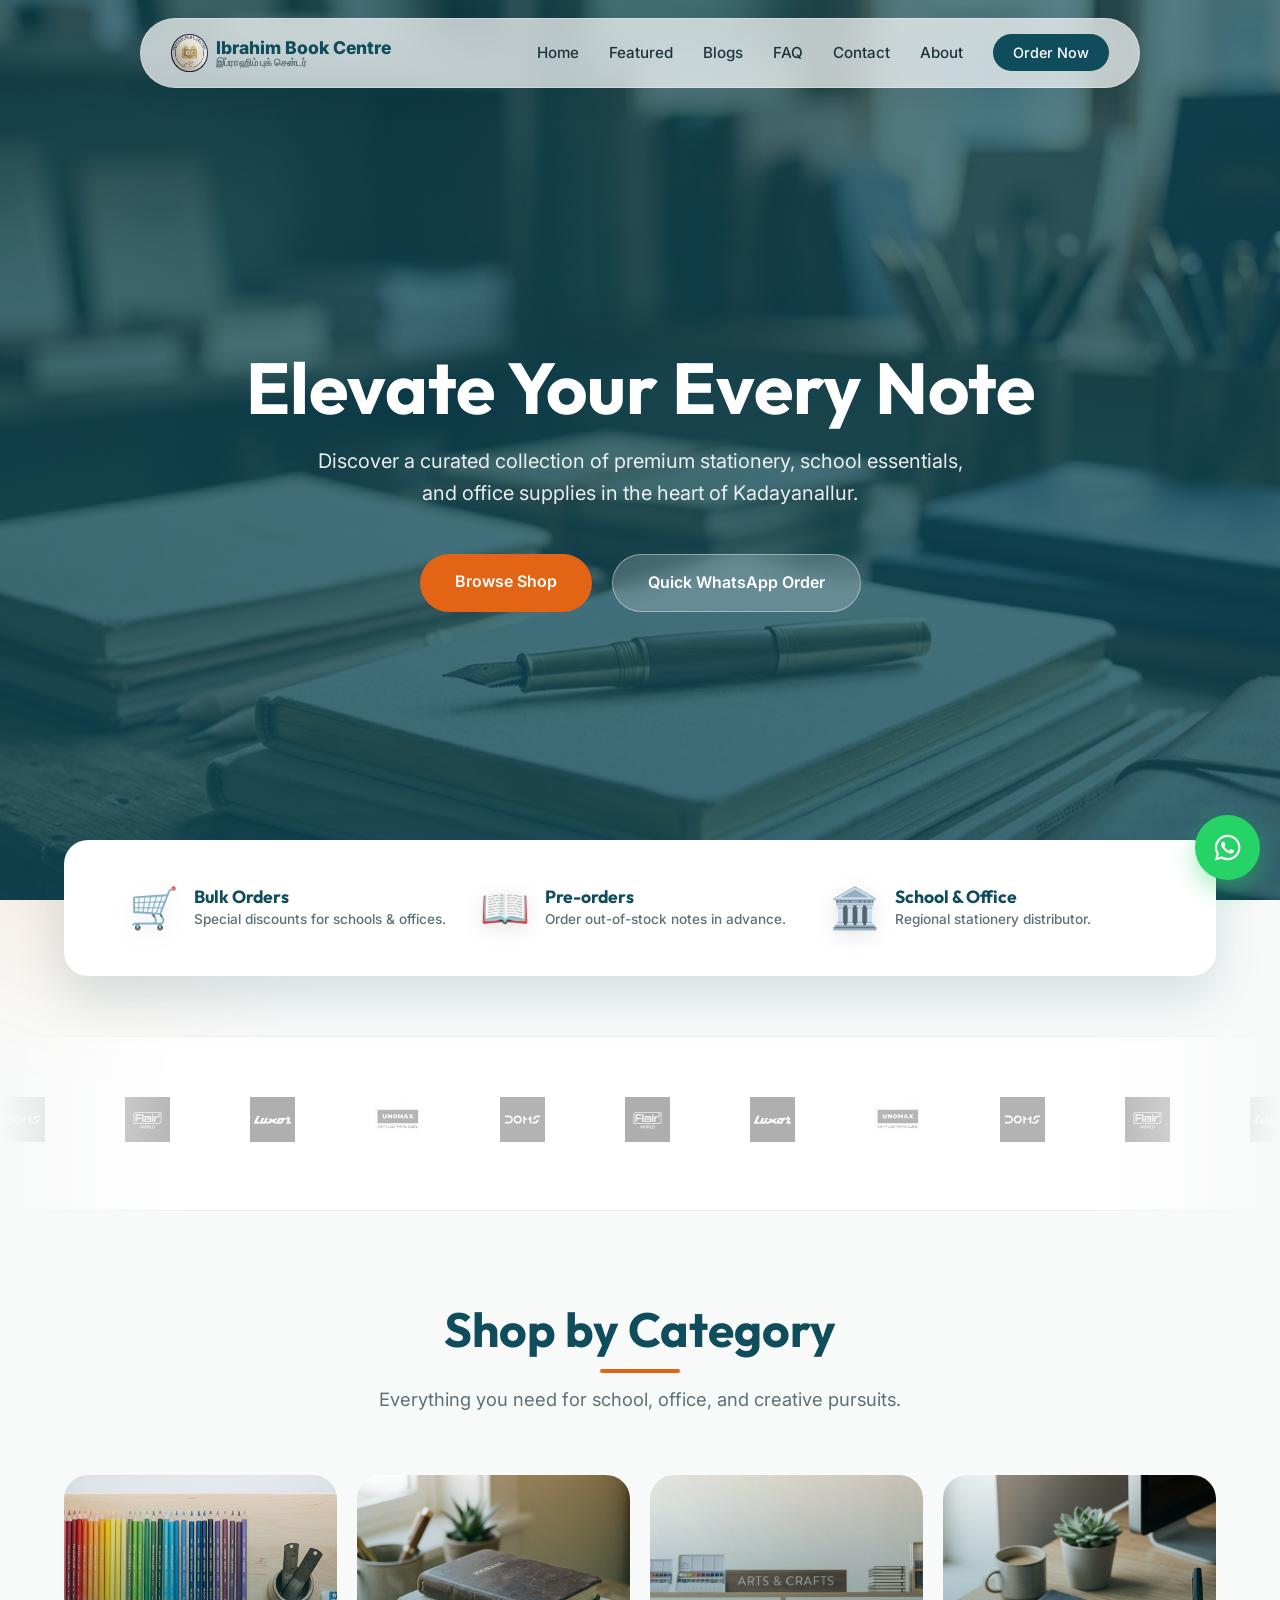
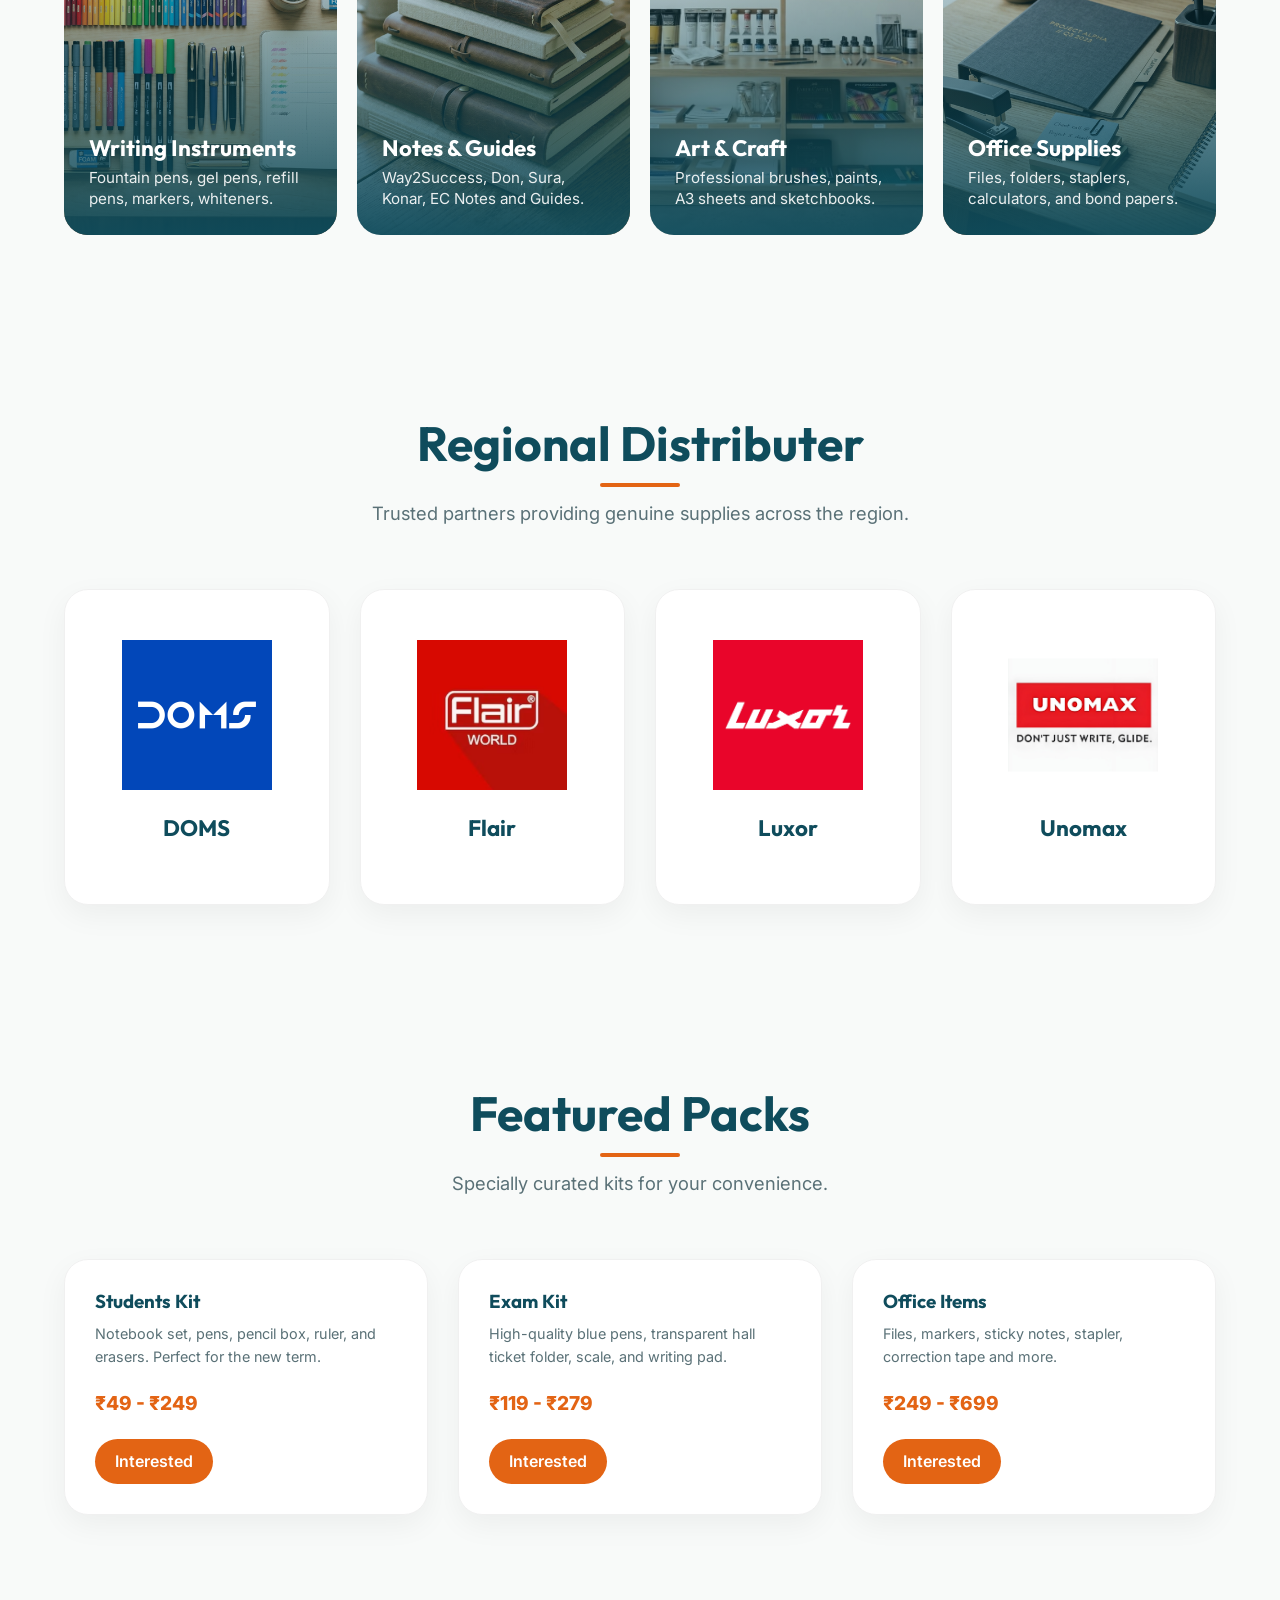
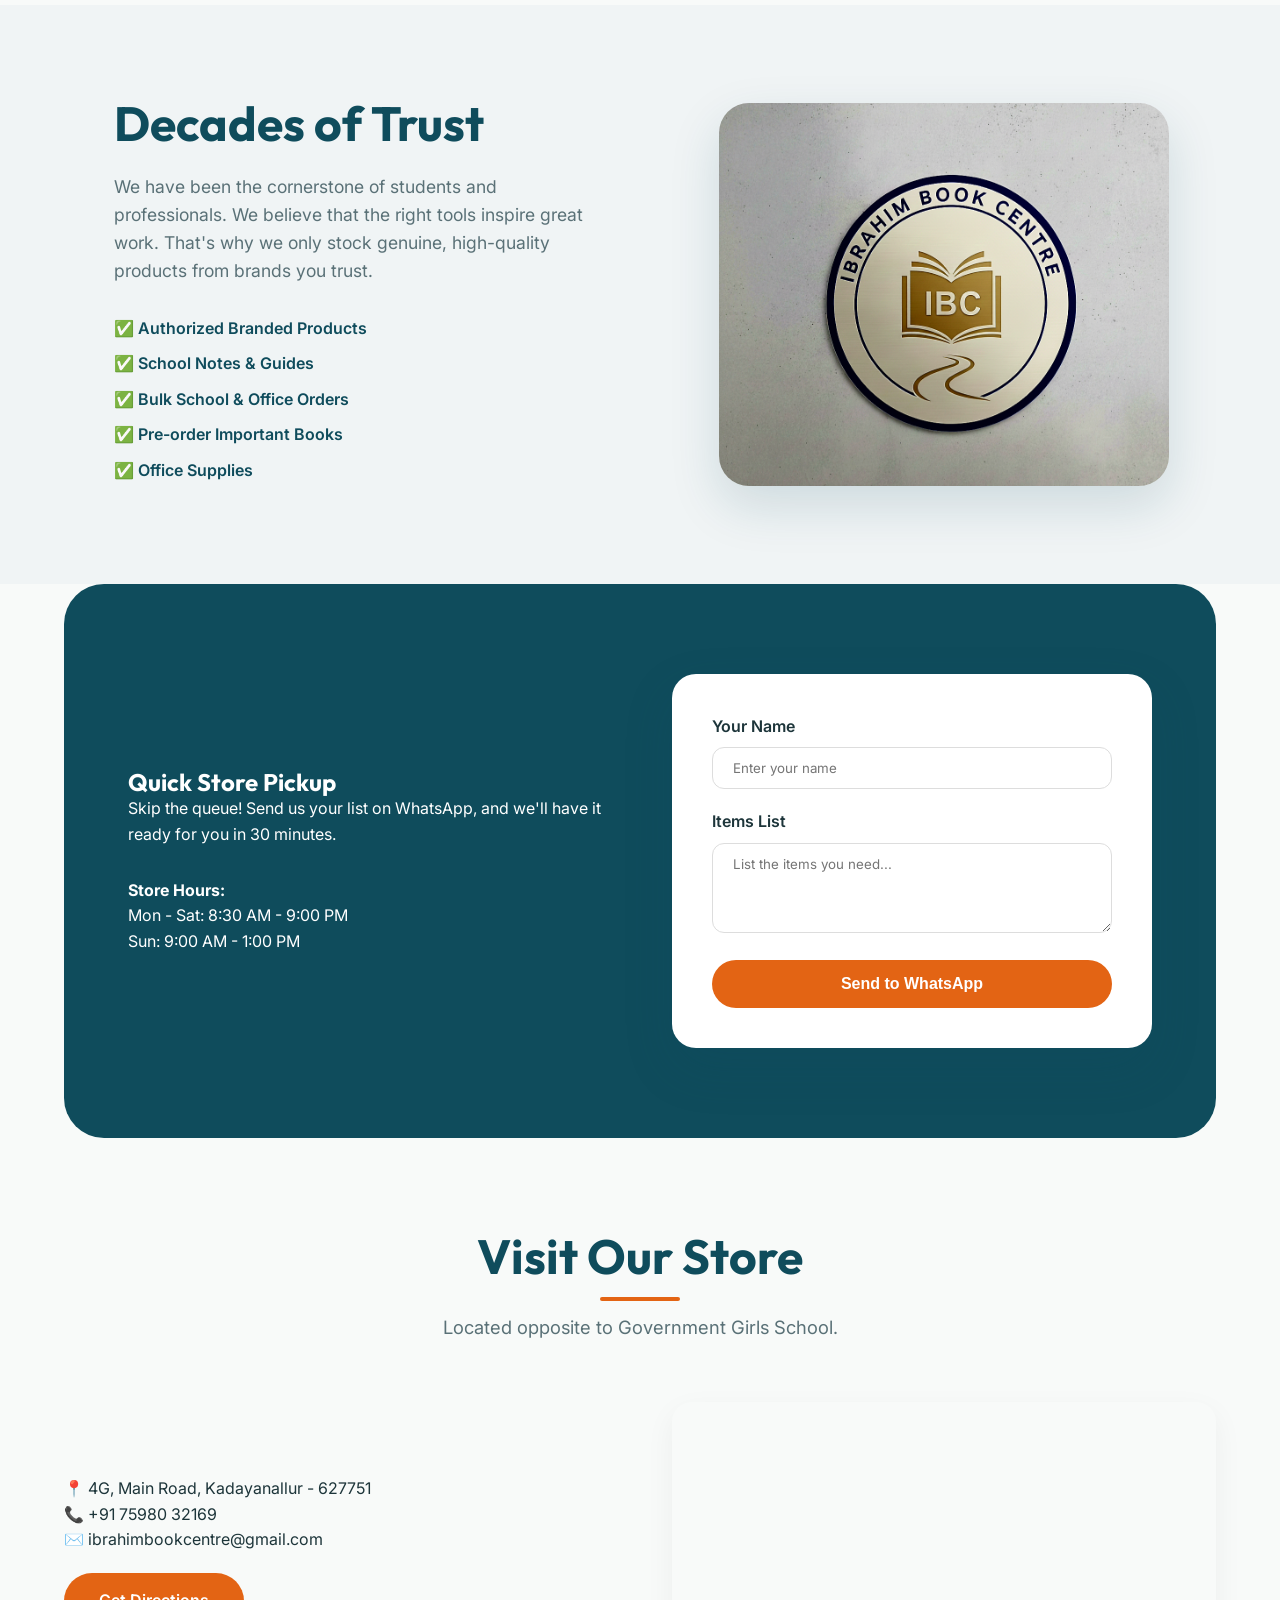
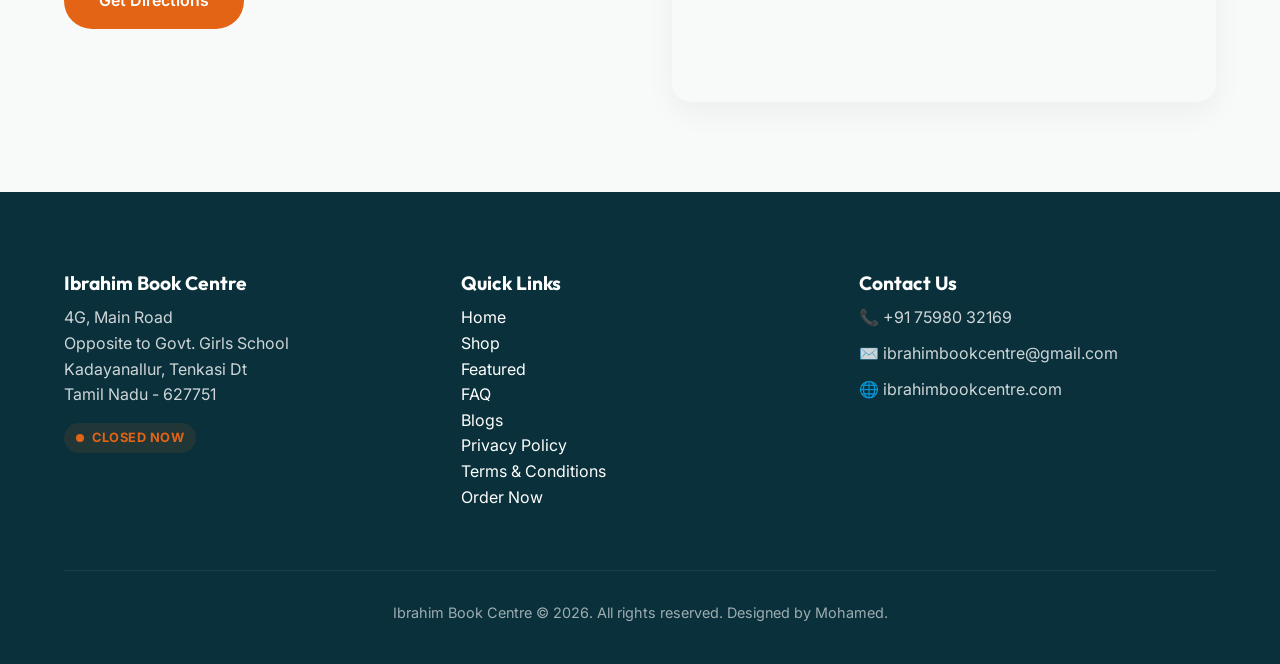
==== commit 75d2de21: "Update index.html" ====
--- a/index.html
+++ b/index.html
@@ -300,7 +300,7 @@
         <div class="order-container">
             <div class="reveal reveal-left">
                 <p>📍 4G, Main Road, Kadayanallur - 627751</p>
-                <p>📞 +91 98657 60341</p>
+                <p>📞 +91 75980 32169</p>
                 <p>✉️ ibrahimbookcentre@gmail.com</p>
                 <div style="margin-top: 20px;">
                     <a href="https://maps.app.goo.gl/22QeKbX8UUyNHn1s6" target="_blank" class="btn btn-primary">Get
@@ -343,13 +343,13 @@
             </div>
             <div class="footer-col">
                 <h4>Contact Us</h4>
-                <p>📞 +91 98657 60341</p>
+                <p>📞 +91 75980 32169</p>
                 <p>✉️ ibrahimbookcentre@gmail.com</p>
                 <p>🌐 ibrahimbookcentre.com</p>
             </div>
         </div>
         <div class="footer-bottom">
-            Ibrahim Book Centre &copy; 2026. All rights reserved. Designed for Excellence. <a href="mohamed.html" style="text-decoration: none; color: inherit; cursor: pointer;">Designed by Mohamed.</a>
+            Ibrahim Book Centre &copy; 2026. All rights reserved. <a href="mohamed.html" style="text-decoration: none; color: inherit; cursor: pointer;">Designed by Mohamed.</a>
         </div>
     </footer>
     <script>
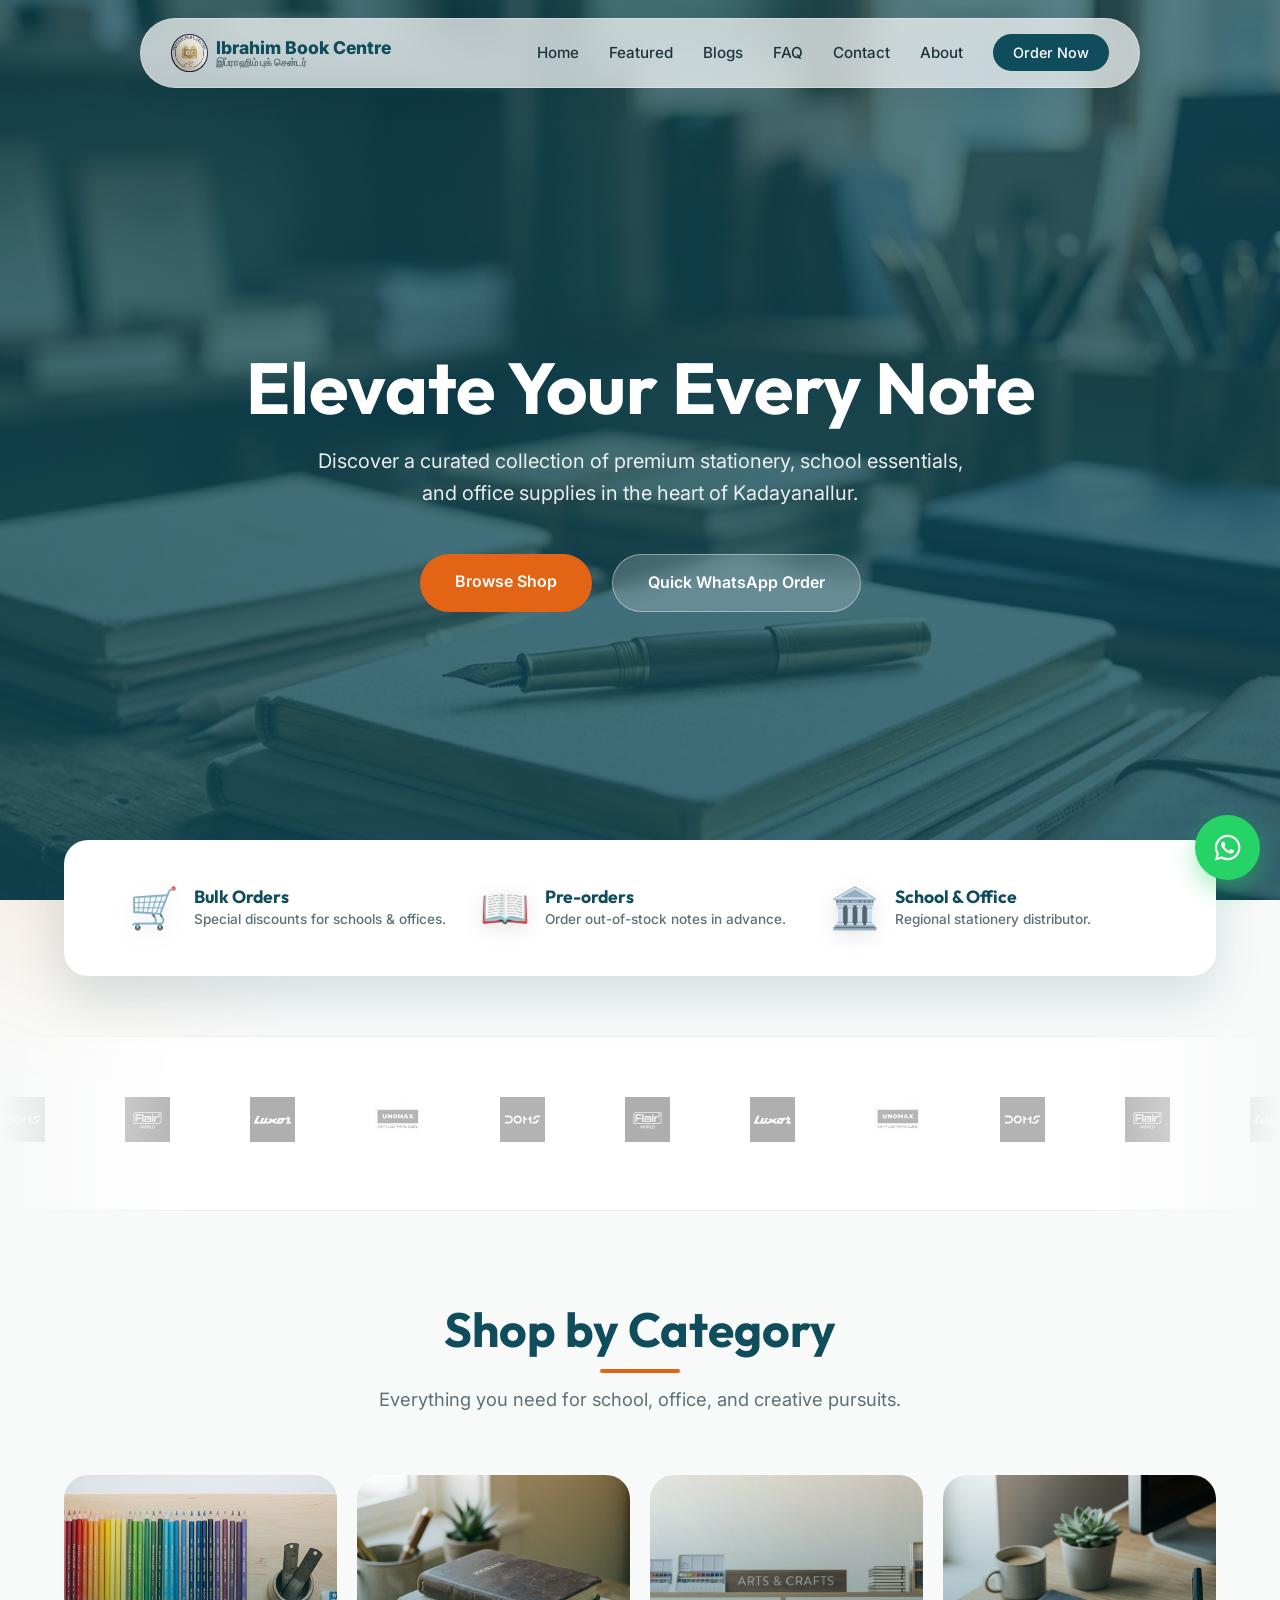
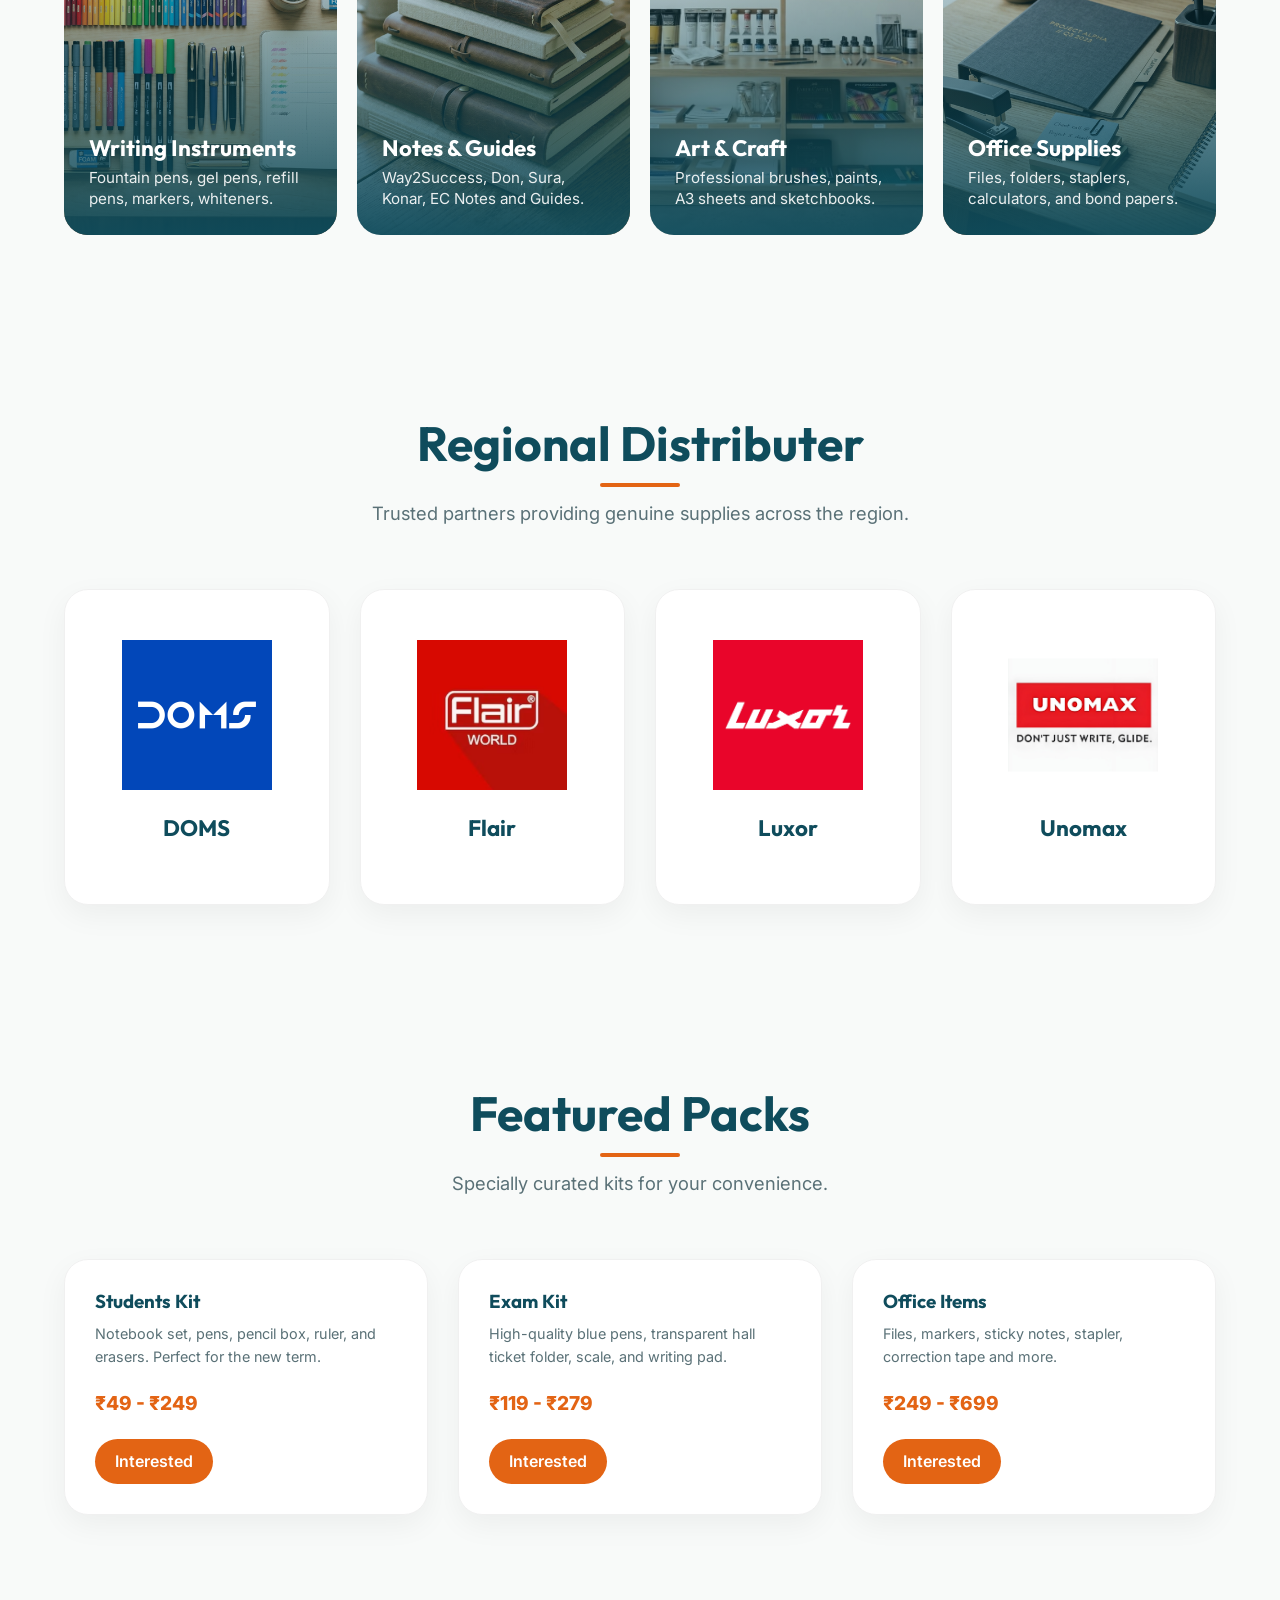
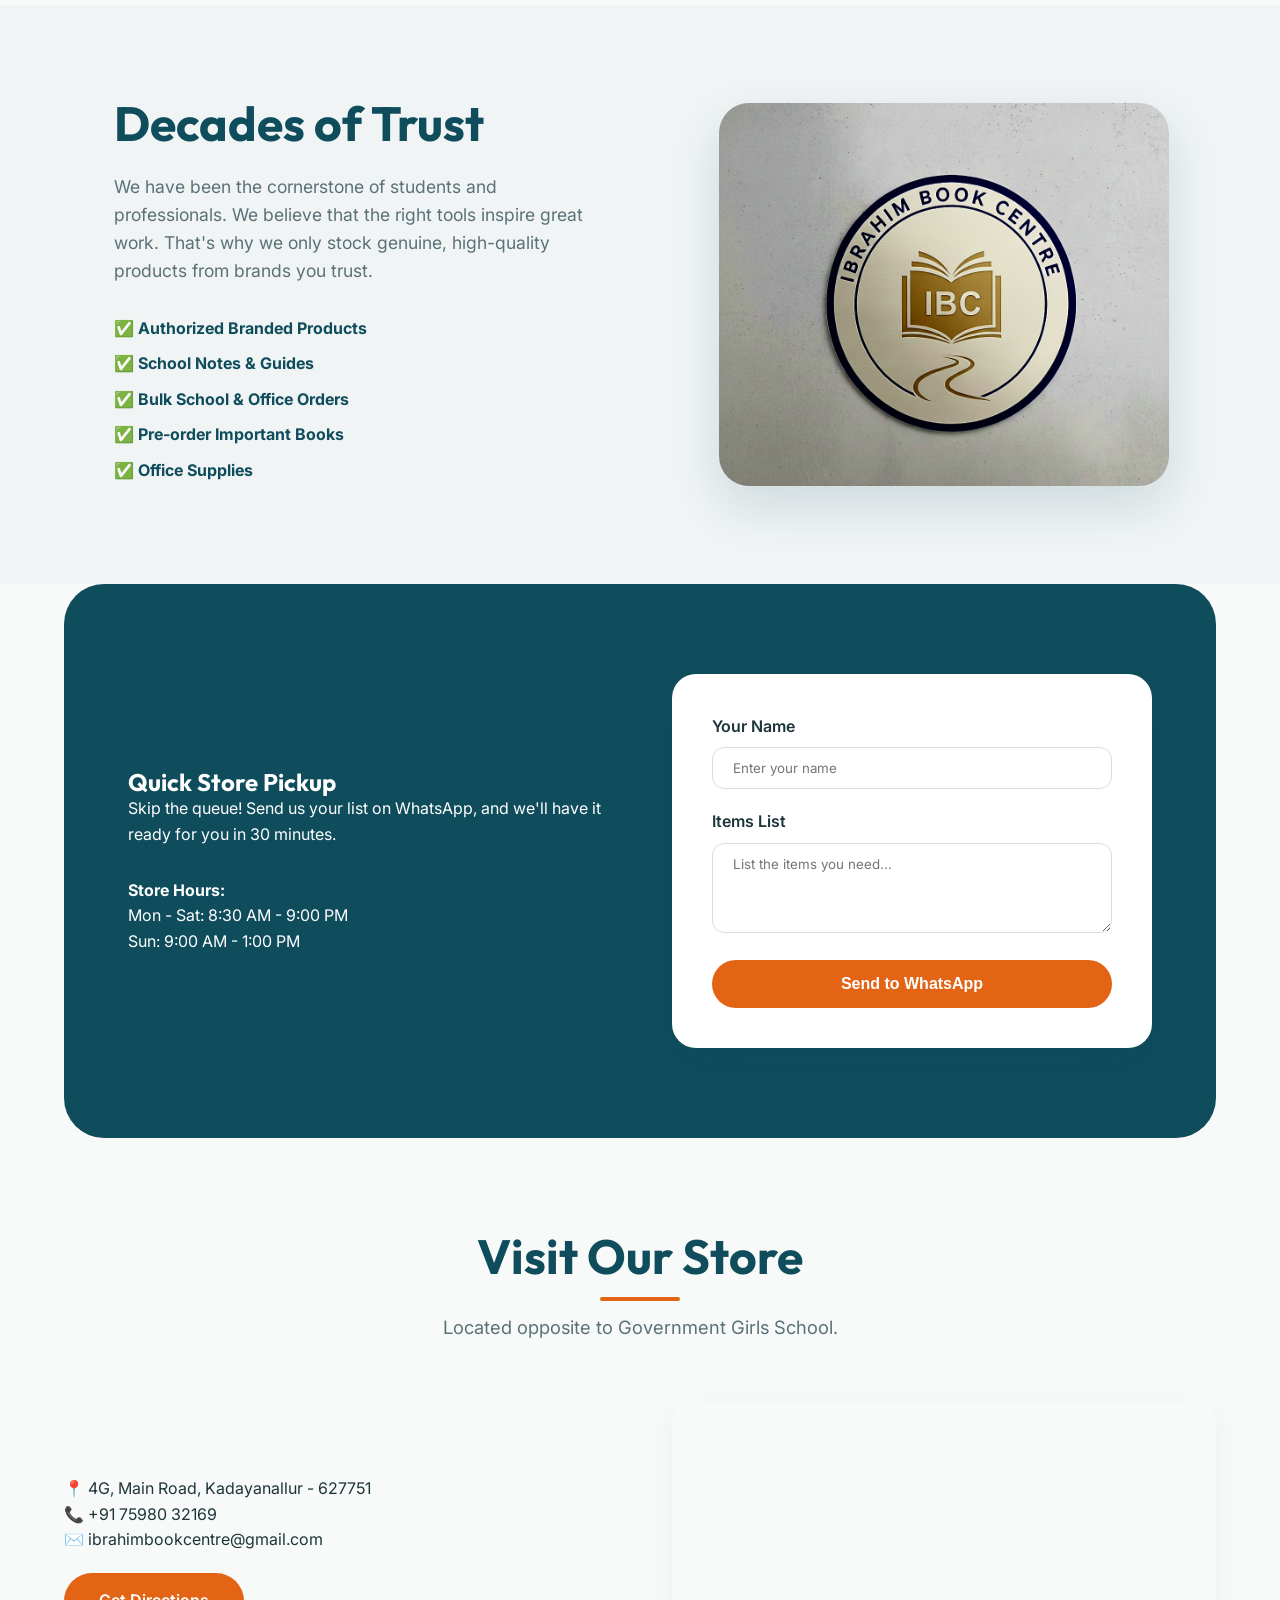
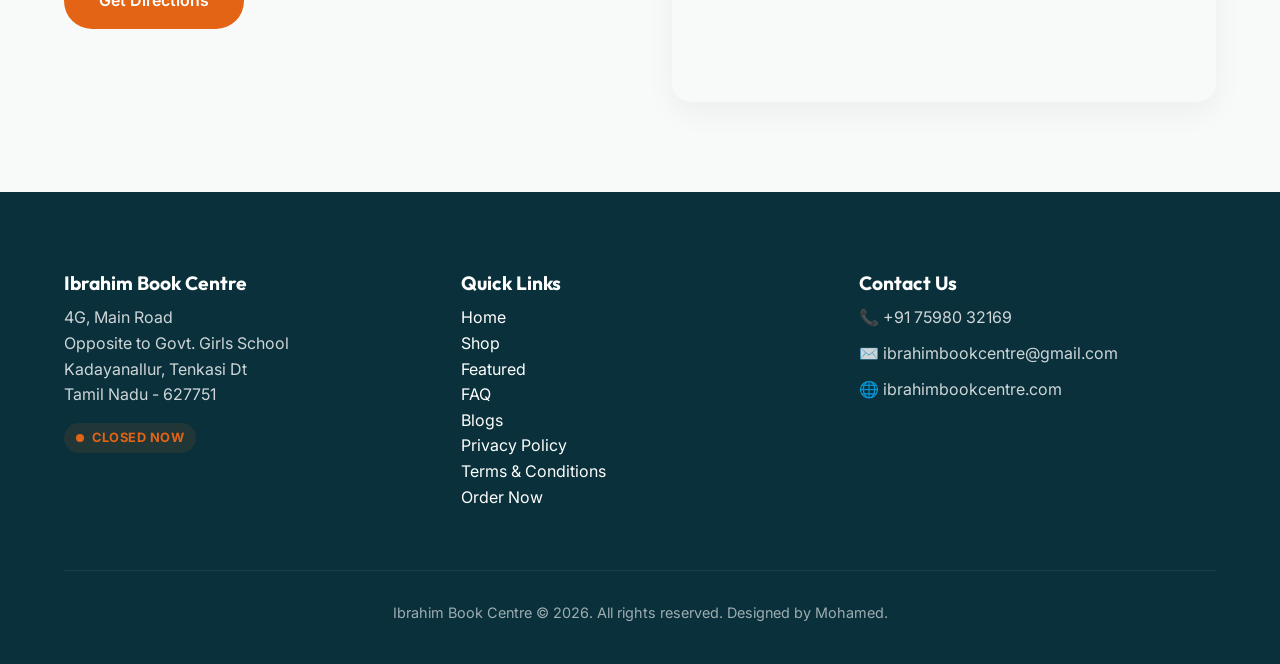
==== commit 62ddc83a: "Updated geo and aeo for index.html" ====
--- a/index.html
+++ b/index.html
@@ -24,8 +24,77 @@
     <meta property="og:description"
         content="Quality stationery, school books, and office essentials in Kadayanallur. Quick WhatsApp ordering enabled.">
     <meta property="og:image" content="hero.png">
+    <meta property="og:url" content="https://ibrahimbookcentre.com">
     <meta property="og:type" content="website">
-
+    <meta property="og:site_name" content="Ibrahim Book Centre">
+
+    <!-- Twitter Cards -->
+    <meta name="twitter:card" content="summary_large_image">
+    <meta name="twitter:title" content="Ibrahim Book Centre | Stationery At Kadayanallur">
+    <meta name="twitter:description" content="Premium school books, stationery, and office essentials. Order via WhatsApp for quick store pickup.">
+    <meta name="twitter:image" content="hero.png">
+
+    <!-- Canonical Tag -->
+    <link rel="canonical" href="https://ibrahimbookcentre.com">
+
+    <!-- Structured Data (JSON-LD) -->
+    <script type="application/ld+json">
+    {
+      "@context": "https://schema.org",
+      "@type": "LocalBusiness",
+      "name": "Ibrahim Book Centre",
+      "alternateName": "இப்ராஹிம் புக் சென்டர்",
+      "image": ["hero.png", "ibc.png"],
+      "@id": "https://ibrahimbookcentre.com",
+      "url": "https://ibrahimbookcentre.com",
+      "telephone": "+917598032169",
+      "priceRange": "₹",
+      "address": {
+        "@type": "PostalAddress",
+        "streetAddress": "4G, Main Road",
+        "addressLocality": "Kadayanallur",
+        "addressRegion": "Tamil Nadu",
+        "postalCode": "627751",
+        "addressCountry": "IN"
+      },
+      "geo": {
+        "@type": "GeoCoordinates",
+        "latitude": 9.0825,
+        "longitude": 77.3464
+      },
+      "openingHoursSpecification": [
+        {
+          "@type": "OpeningHoursSpecification",
+          "dayOfWeek": ["Monday", "Tuesday", "Wednesday", "Thursday", "Friday", "Saturday"],
+          "opens": "08:30",
+          "closes": "21:00"
+        },
+        {
+          "@type": "OpeningHoursSpecification",
+          "dayOfWeek": "Sunday",
+          "opens": "09:00",
+          "closes": "13:00"
+        }
+      ],
+      "sameAs": [
+        "https://wa.me/917598032169"
+      ]
+    }
+    </script>
+    <script type="application/ld+json">
+    {
+      "@context": "https://schema.org",
+      "@type": "WebSite",
+      "name": "Ibrahim Book Centre",
+      "url": "https://ibrahimbookcentre.com",
+      "potentialAction": {
+        "@type": "SearchAction",
+        "target": "https://ibrahimbookcentre.com/?s={search_term_string}",
+        "query-input": "required name=search_term_string"
+      }
+    }
+    </script>
+    
     <!-- Favicon -->
     <link rel="icon" type="image/png" href="logo.png">
 
@@ -249,11 +318,11 @@
                     products from brands you trust.
                 </p>
                 <ul style="color: var(--primary); font-weight: 600;">
-                    <li style="margin-bottom: 10px;">✅ Authorized Branded Products</li>
-                    <li style="margin-bottom: 10px;">✅ School Notes & Guides</li>
-                    <li style="margin-bottom: 10px;">✅ Bulk School & Office Orders</li>
-                    <li style="margin-bottom: 10px;">✅ Pre-order Important Books</li>
-                    <li style="margin-bottom: 10px;">✅ Office Supplies</li>
+                    <li style="margin-bottom: 10px;">✅ <strong>Authorized Branded Products</strong></li>
+                    <li style="margin-bottom: 10px;">✅ <strong>School Notes & Guides</strong></li>
+                    <li style="margin-bottom: 10px;">✅ <strong>Bulk School & Office Orders</strong></li>
+                    <li style="margin-bottom: 10px;">✅ <strong>Pre-order Important Books</strong></li>
+                    <li style="margin-bottom: 10px;">✅ <strong>Office Supplies</strong></li>
                 </ul>
             </div>
             <div class="about-img reveal reveal-right">
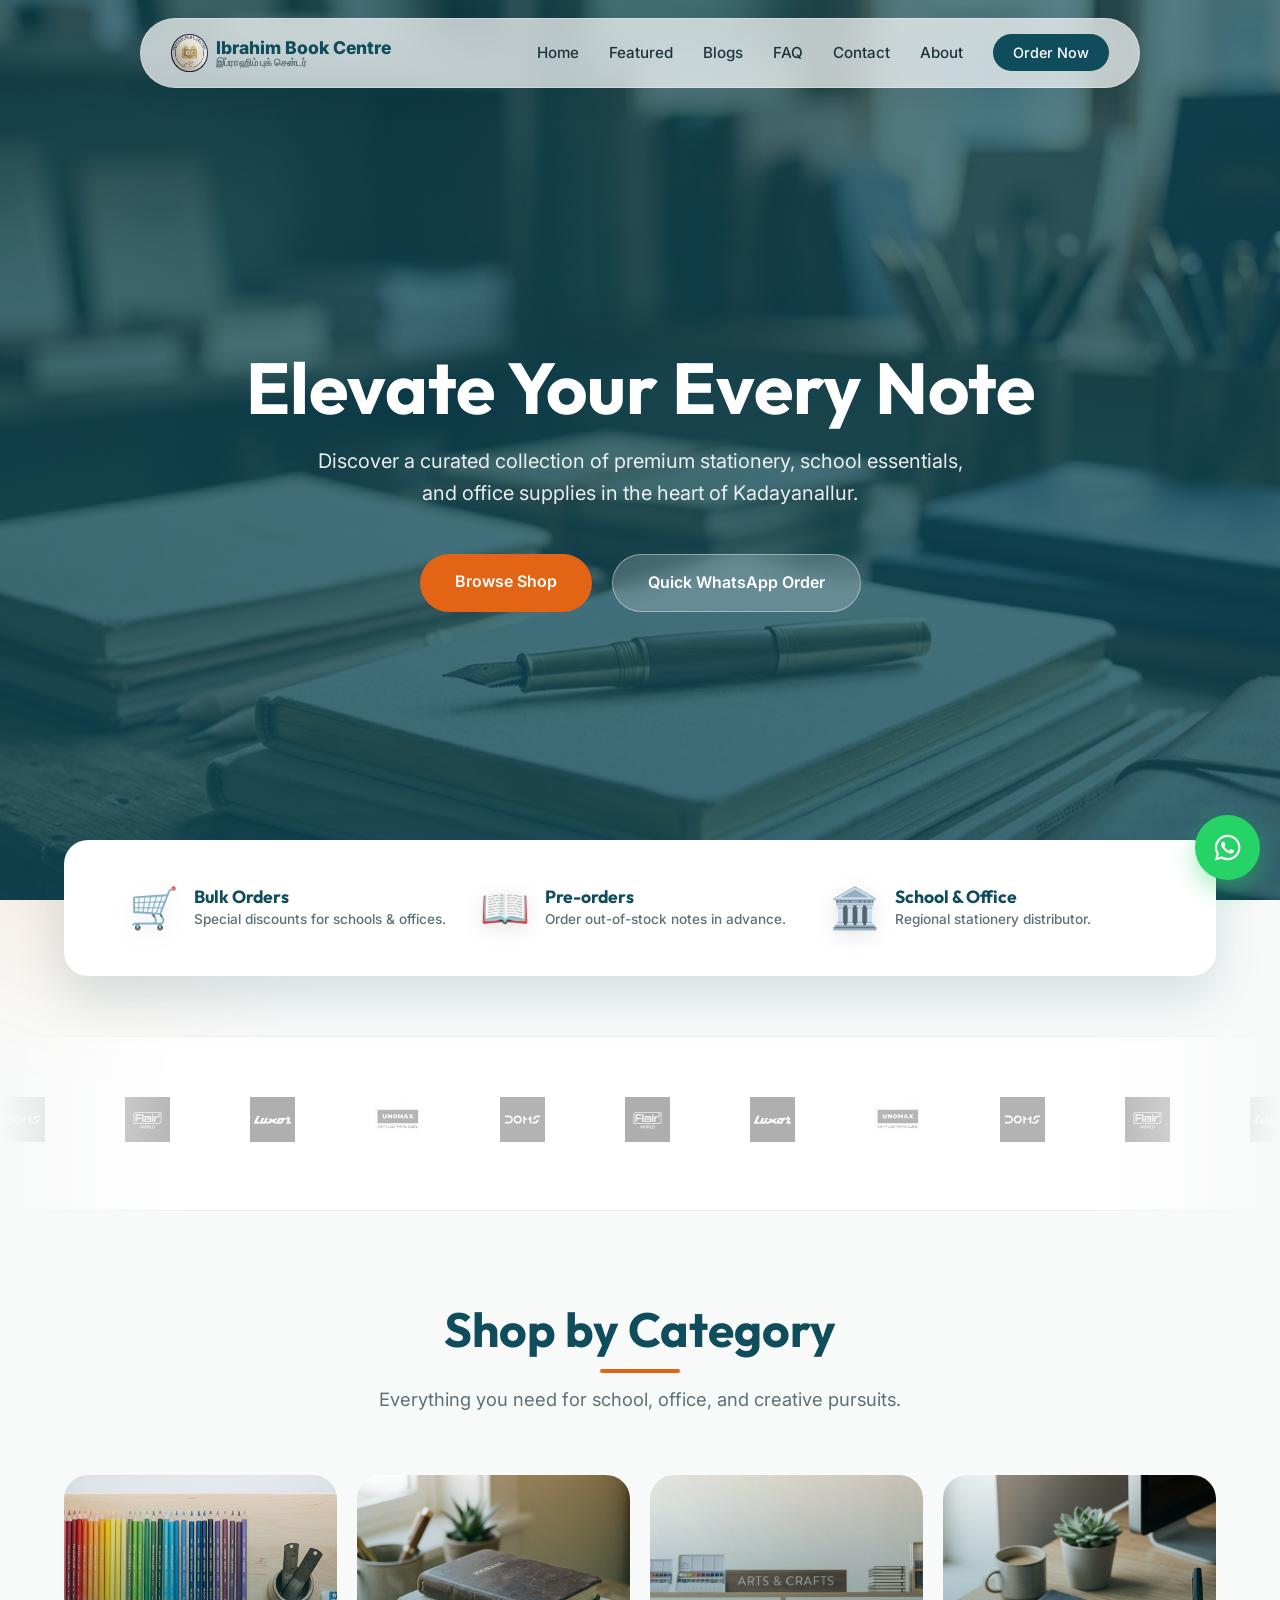
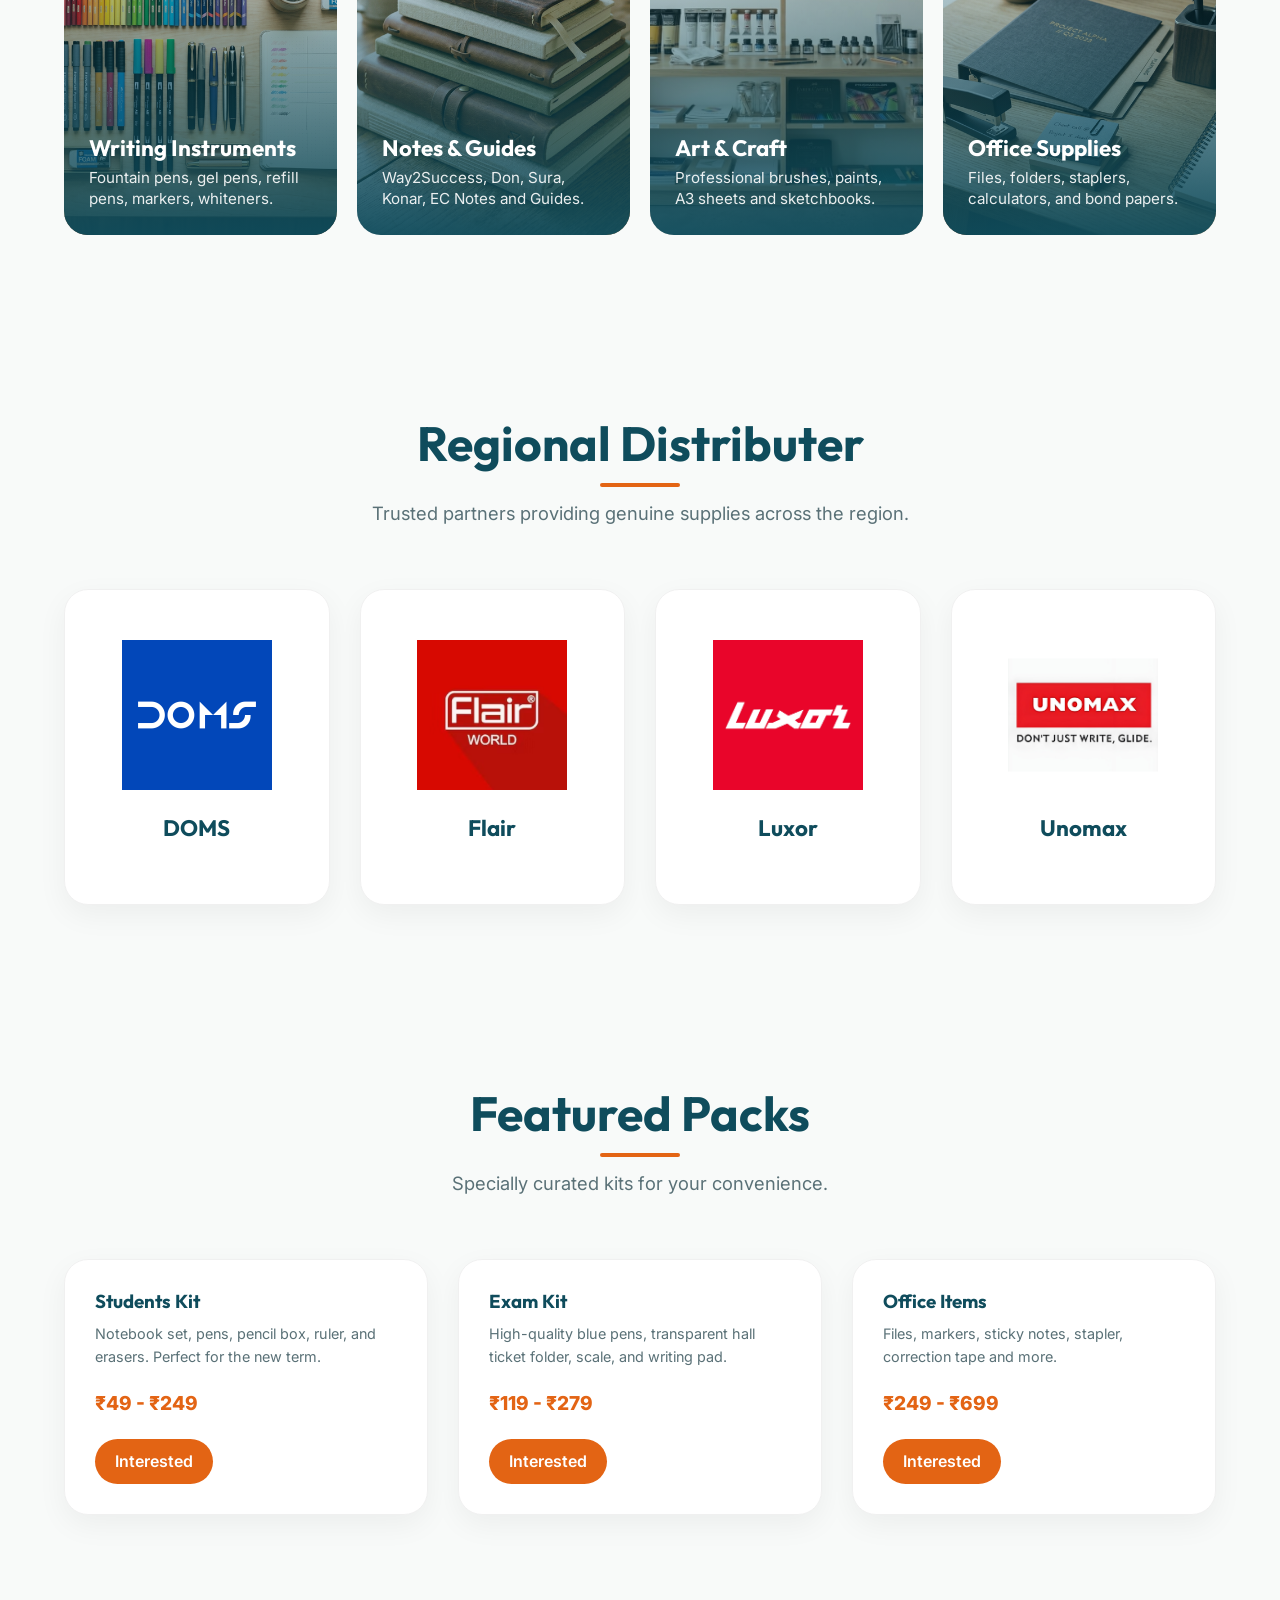
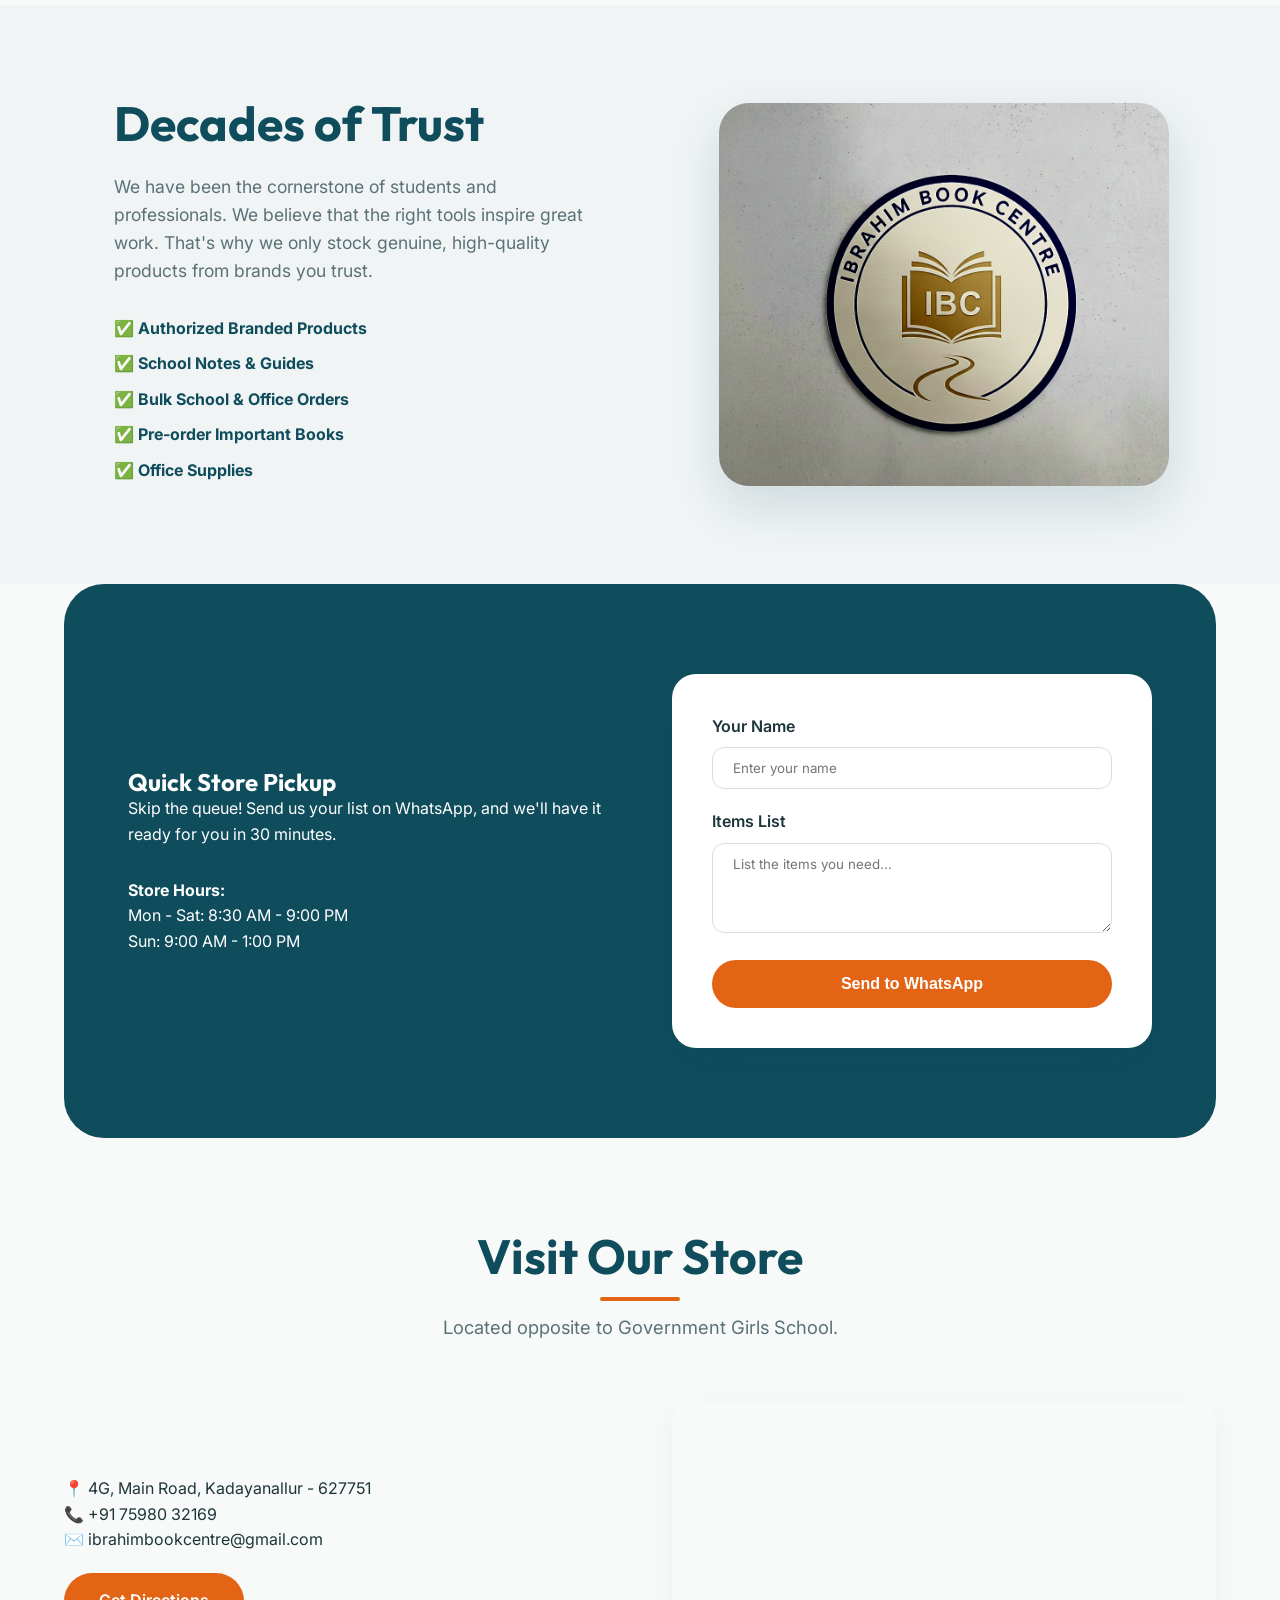
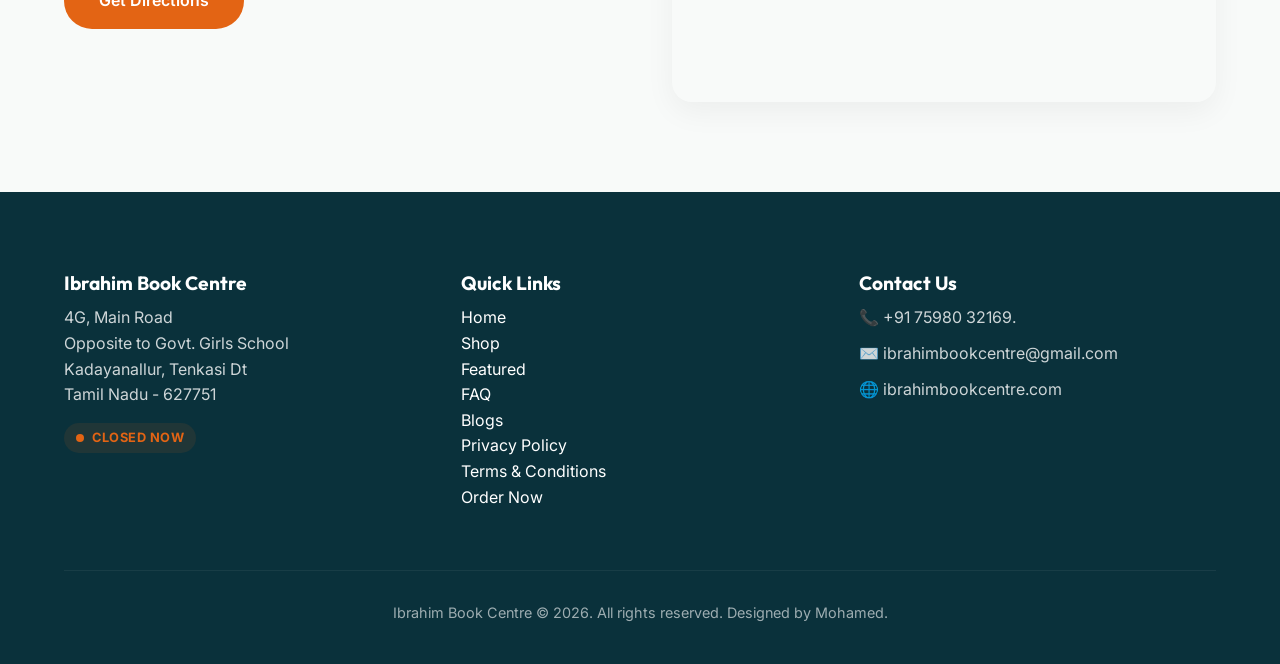
==== commit b42269ea: "Updated website content" ====
--- a/index.html
+++ b/index.html
@@ -412,7 +412,7 @@
             </div>
             <div class="footer-col">
                 <h4>Contact Us</h4>
-                <p>📞 +91 75980 32169</p>
+                <p>📞 +91 75980 32169.</p>
                 <p>✉️ ibrahimbookcentre@gmail.com</p>
                 <p>🌐 ibrahimbookcentre.com</p>
             </div>
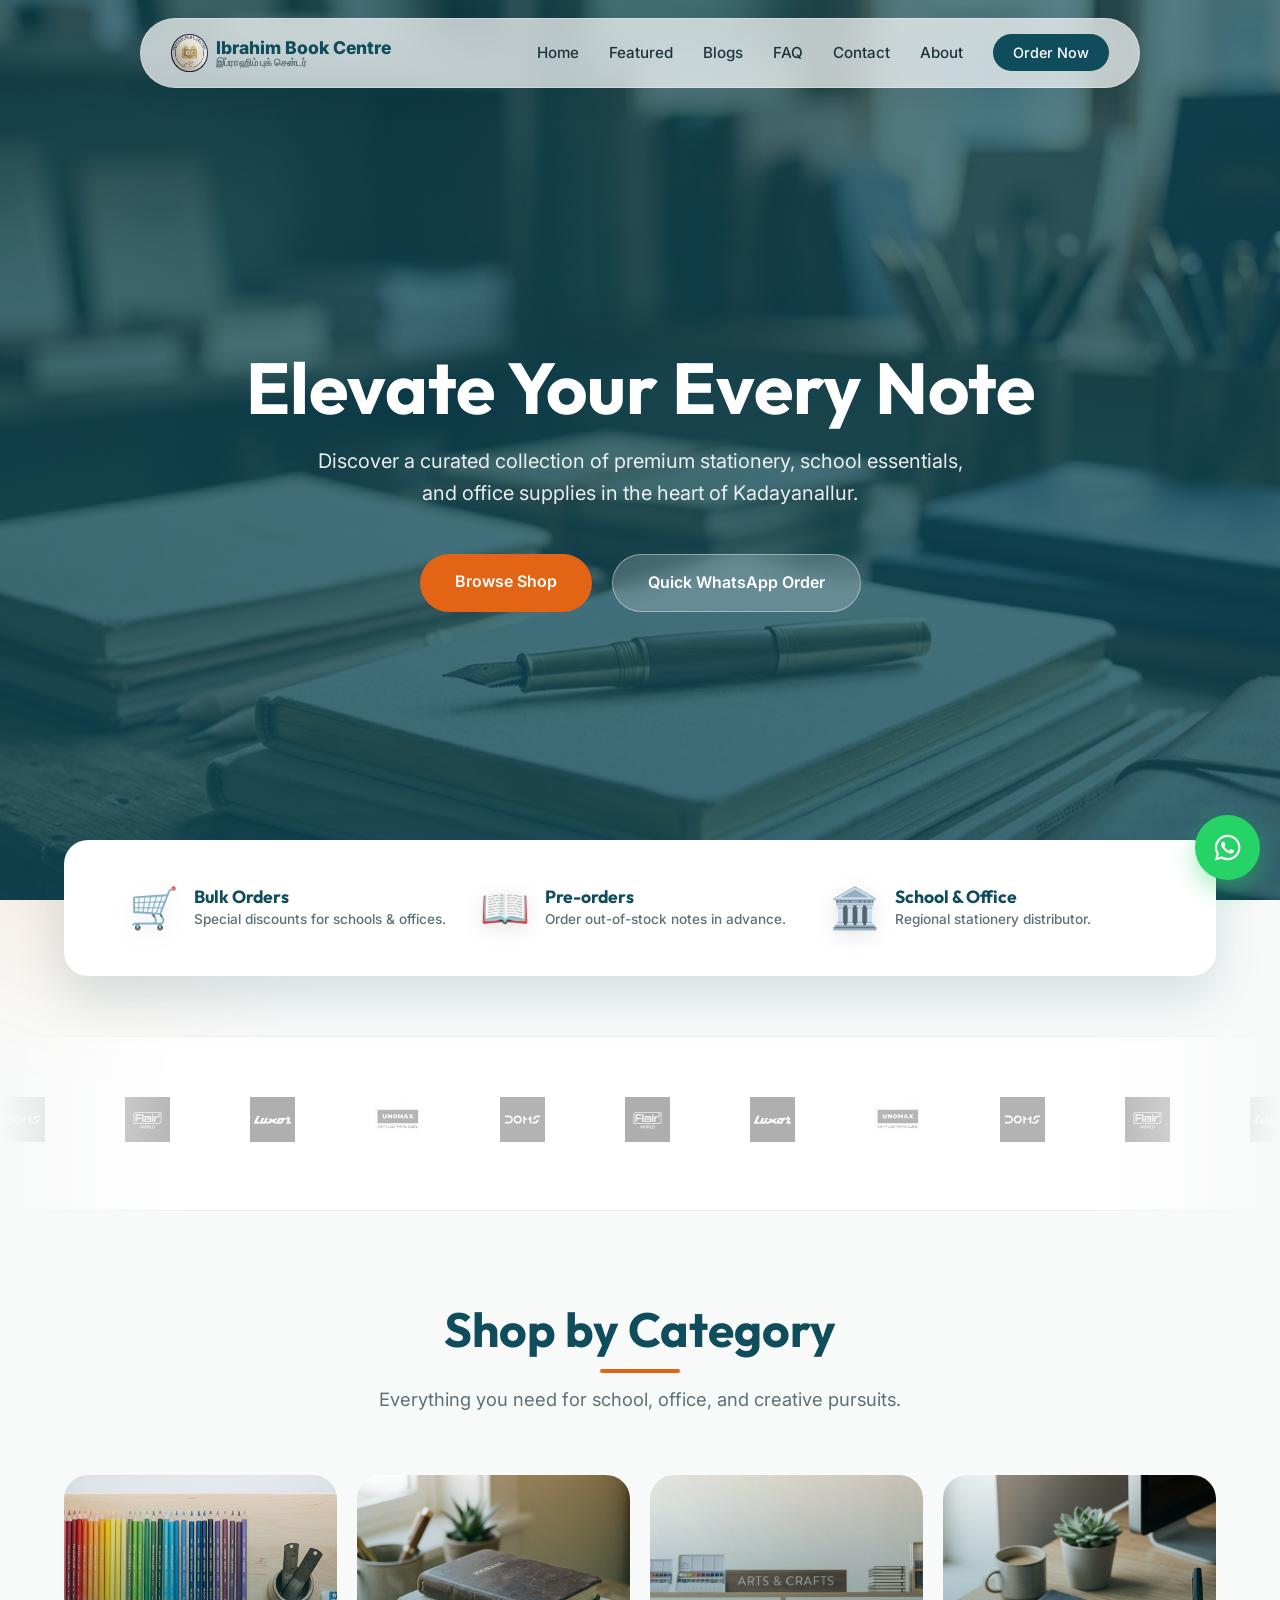
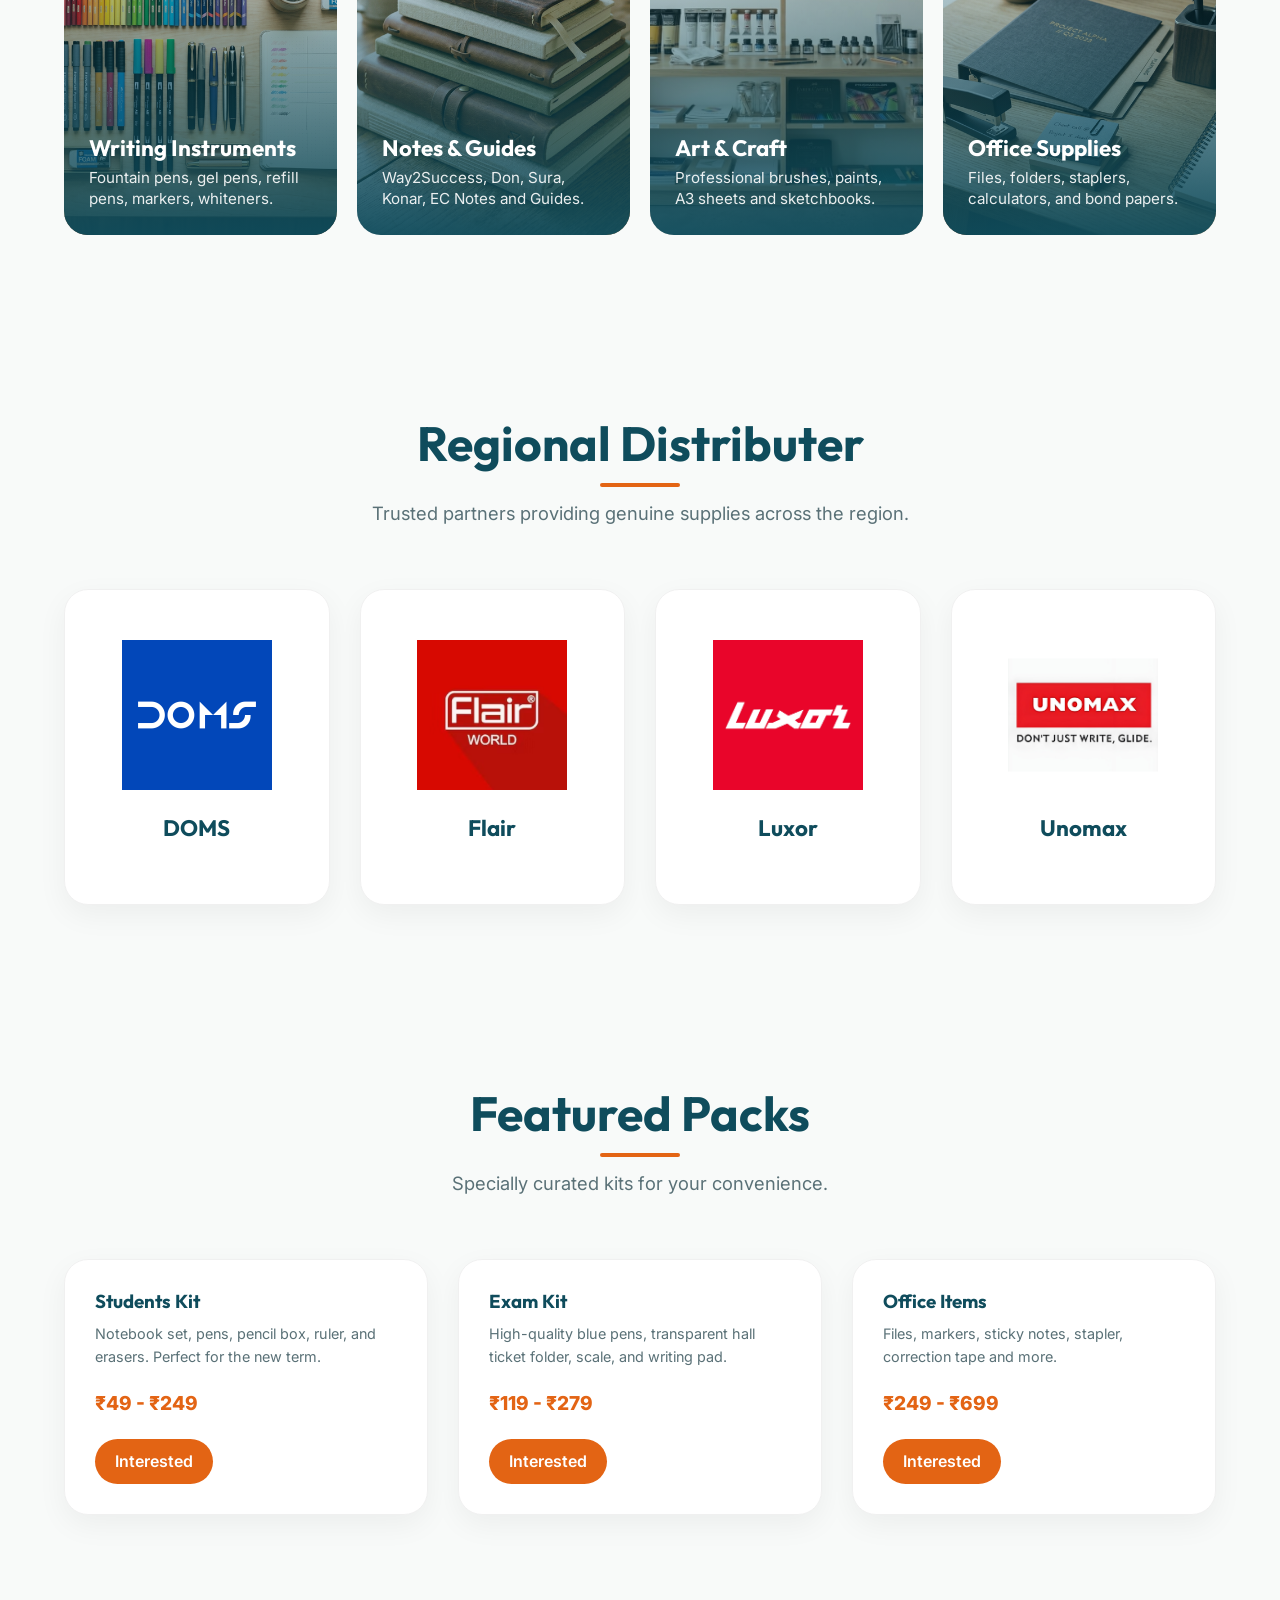
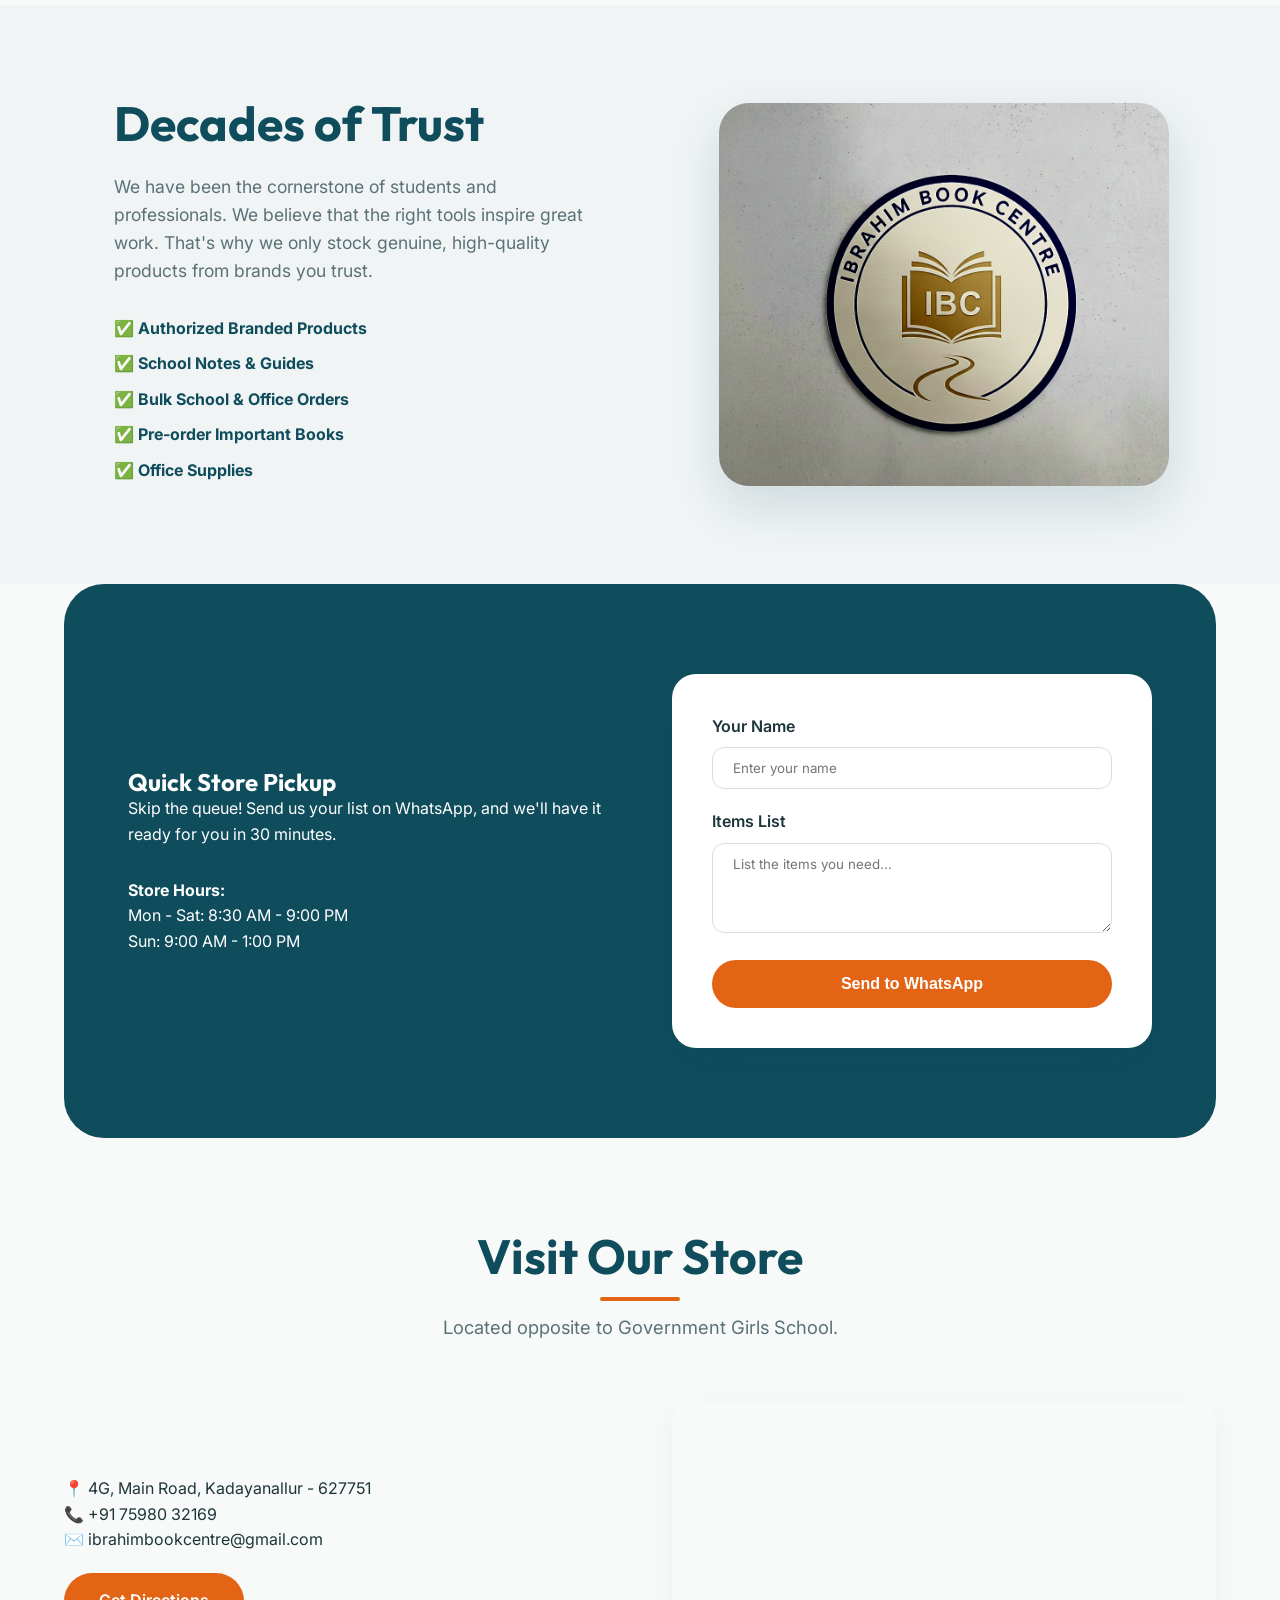
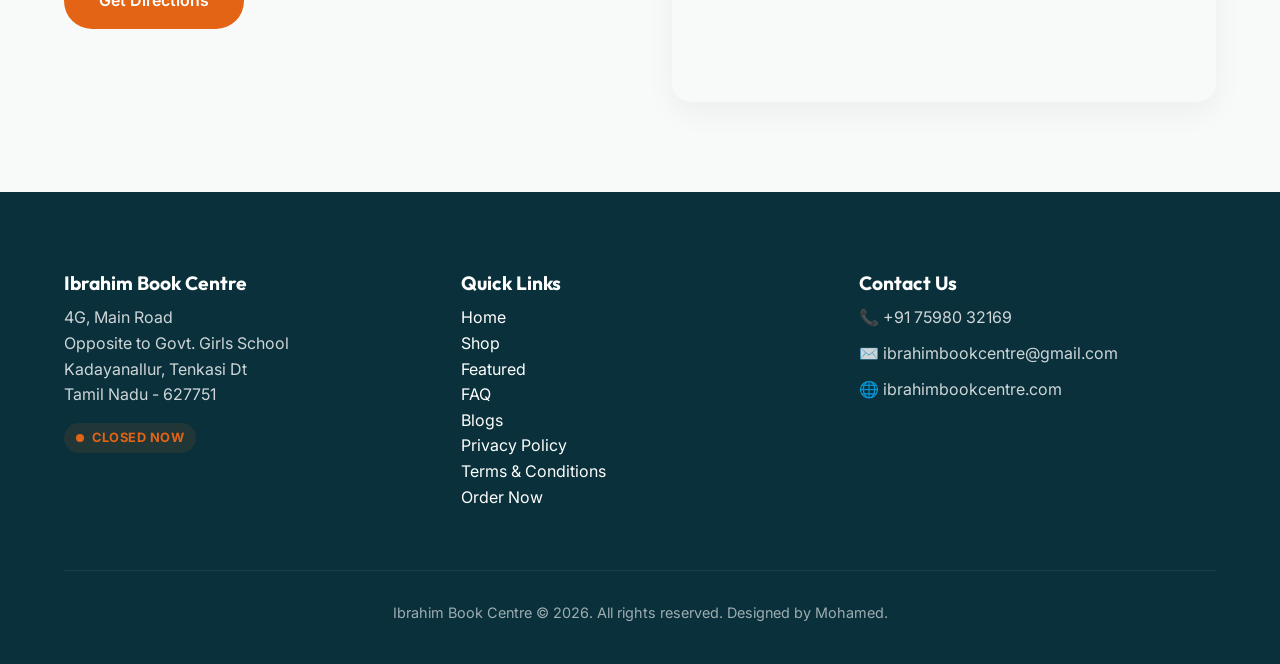
==== commit 22ae356a: "Update index.html" ====
--- a/index.html
+++ b/index.html
@@ -412,7 +412,7 @@
             </div>
             <div class="footer-col">
                 <h4>Contact Us</h4>
-                <p>📞 +91 75980 32169.</p>
+                <p>📞 +91 75980 32169</p>
                 <p>✉️ ibrahimbookcentre@gmail.com</p>
                 <p>🌐 ibrahimbookcentre.com</p>
             </div>
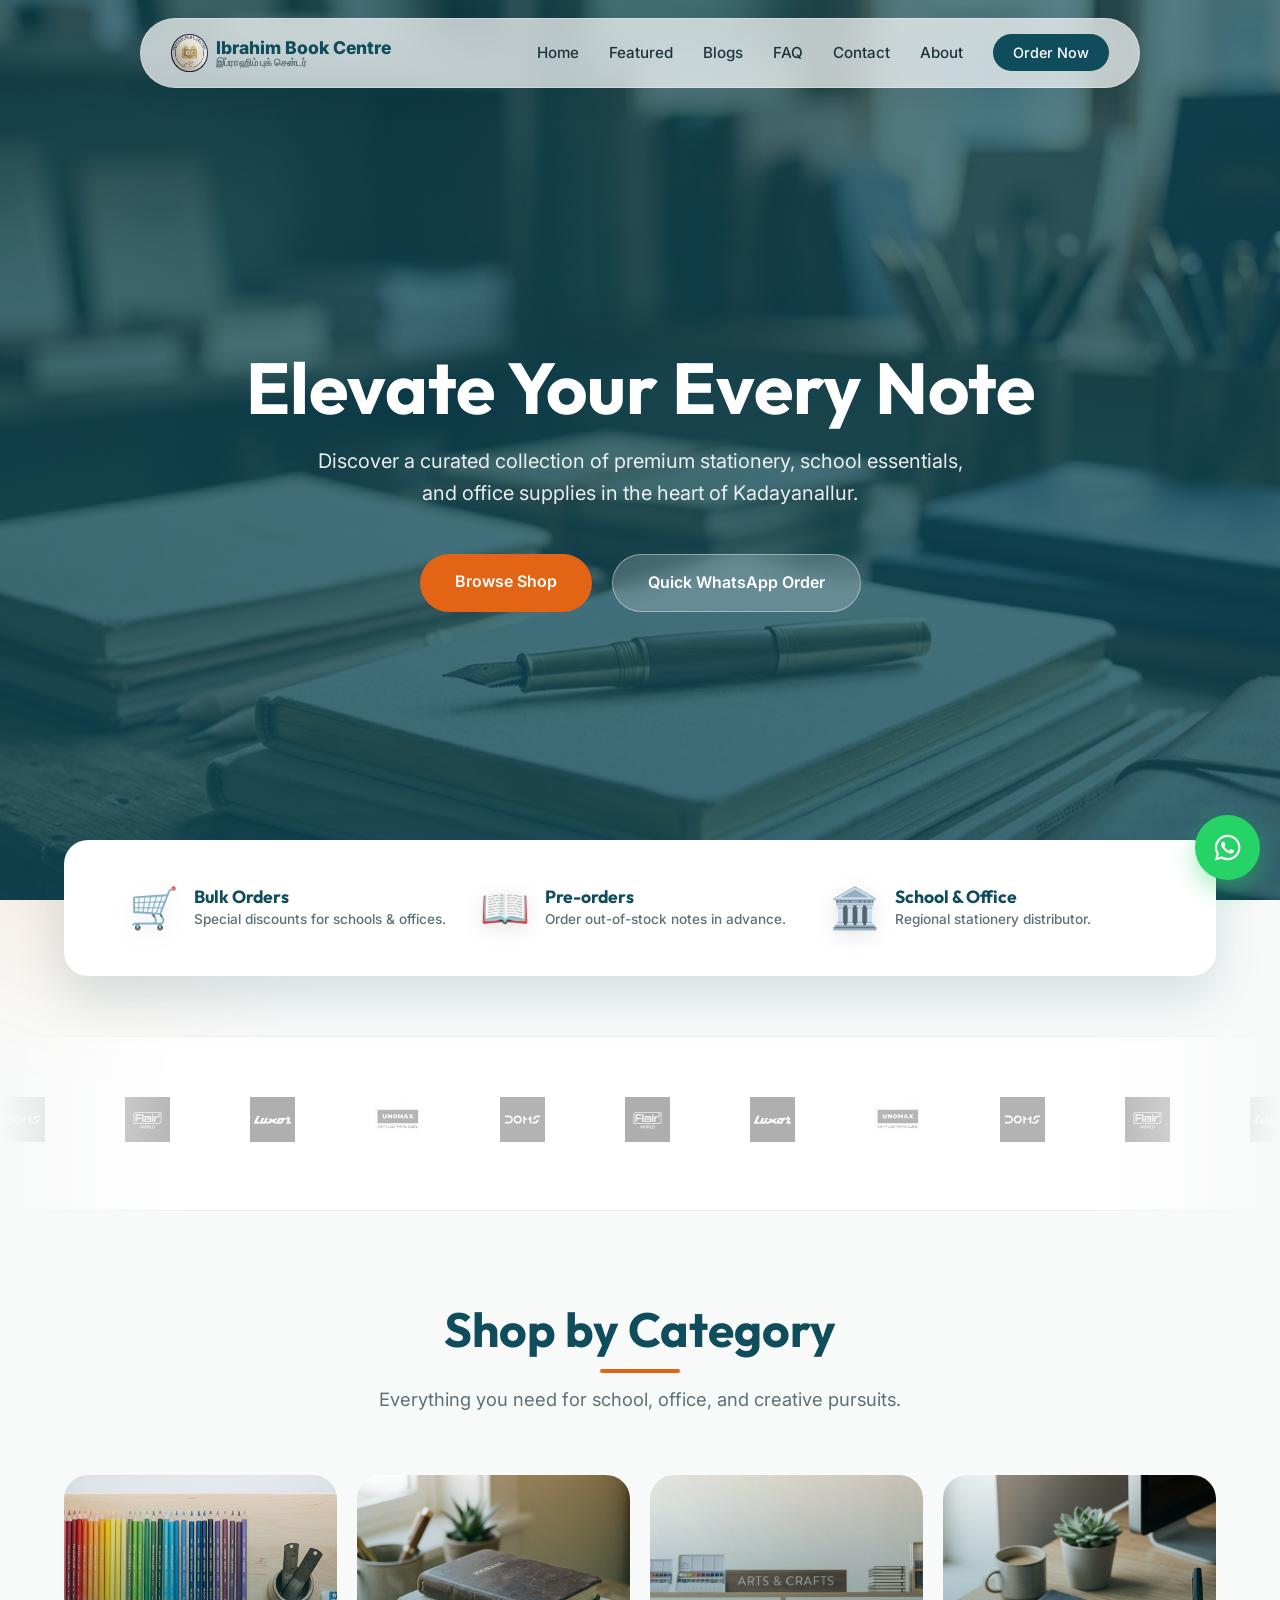
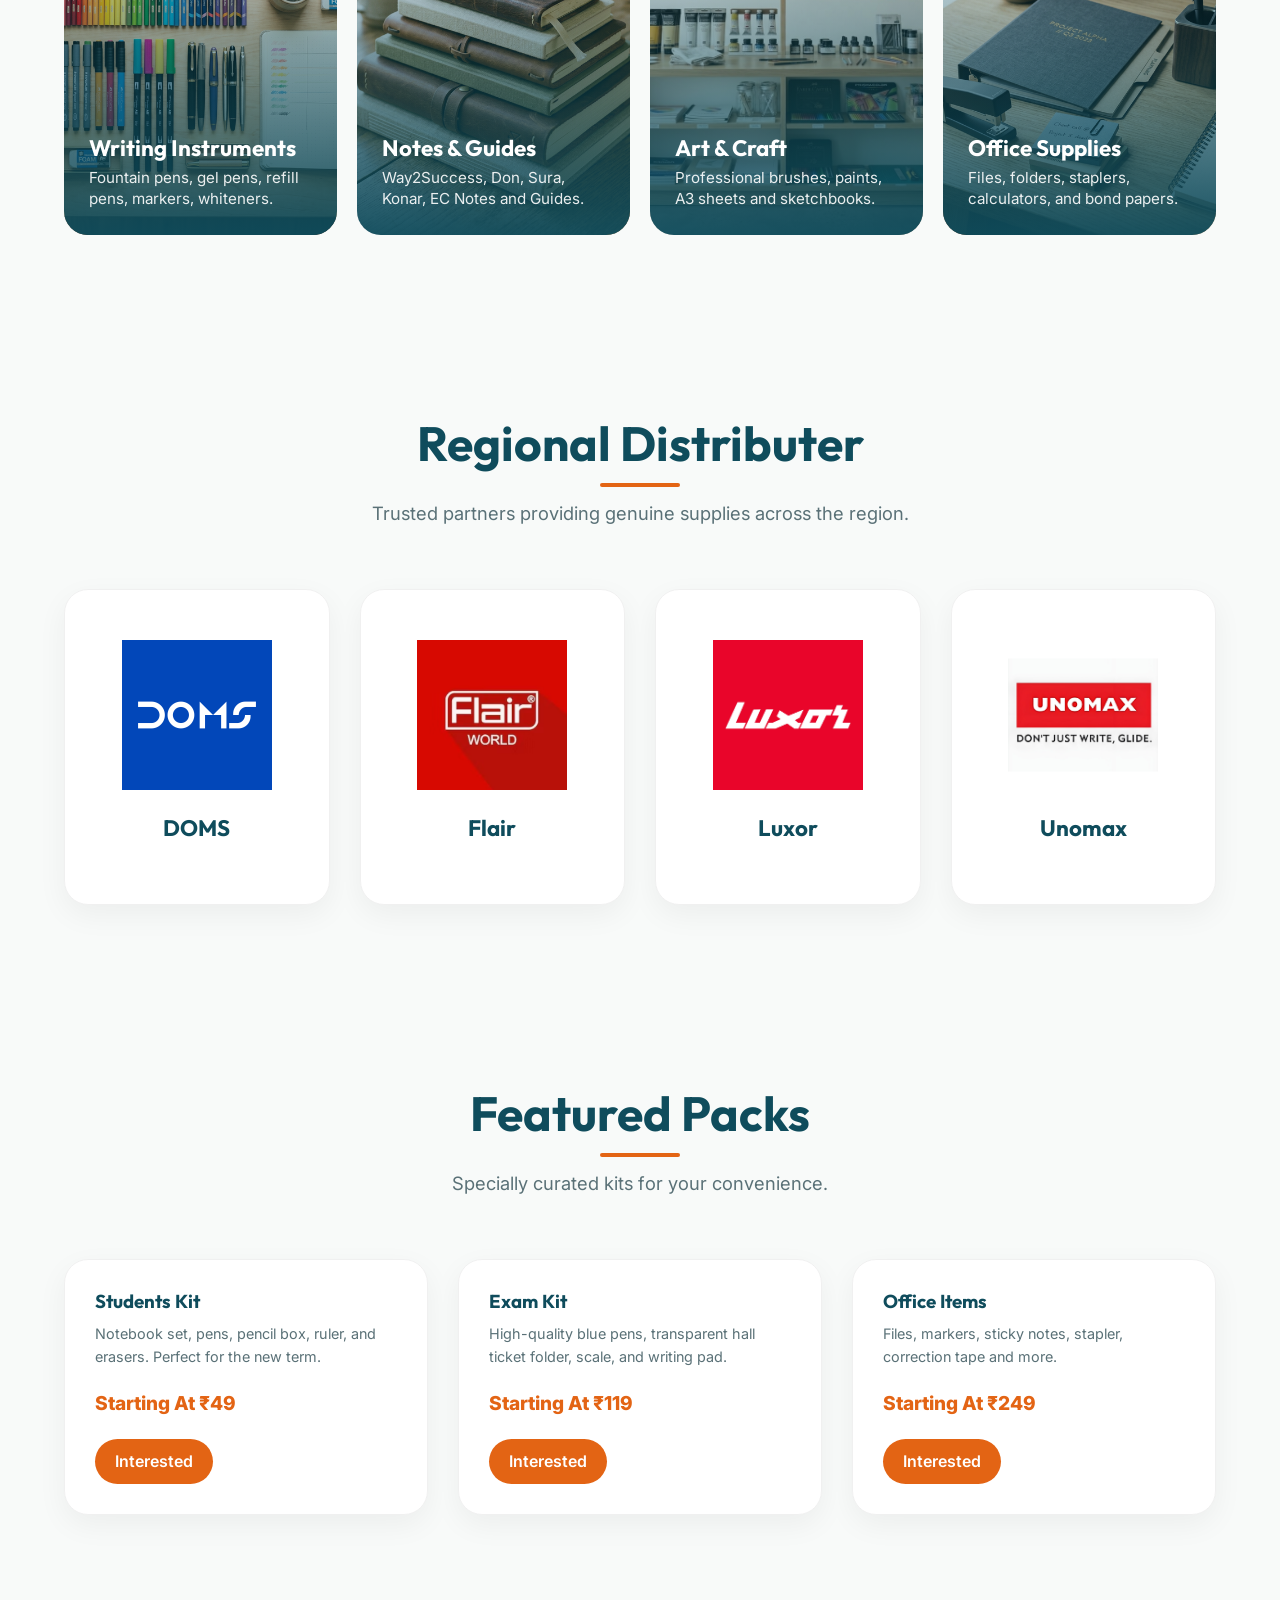
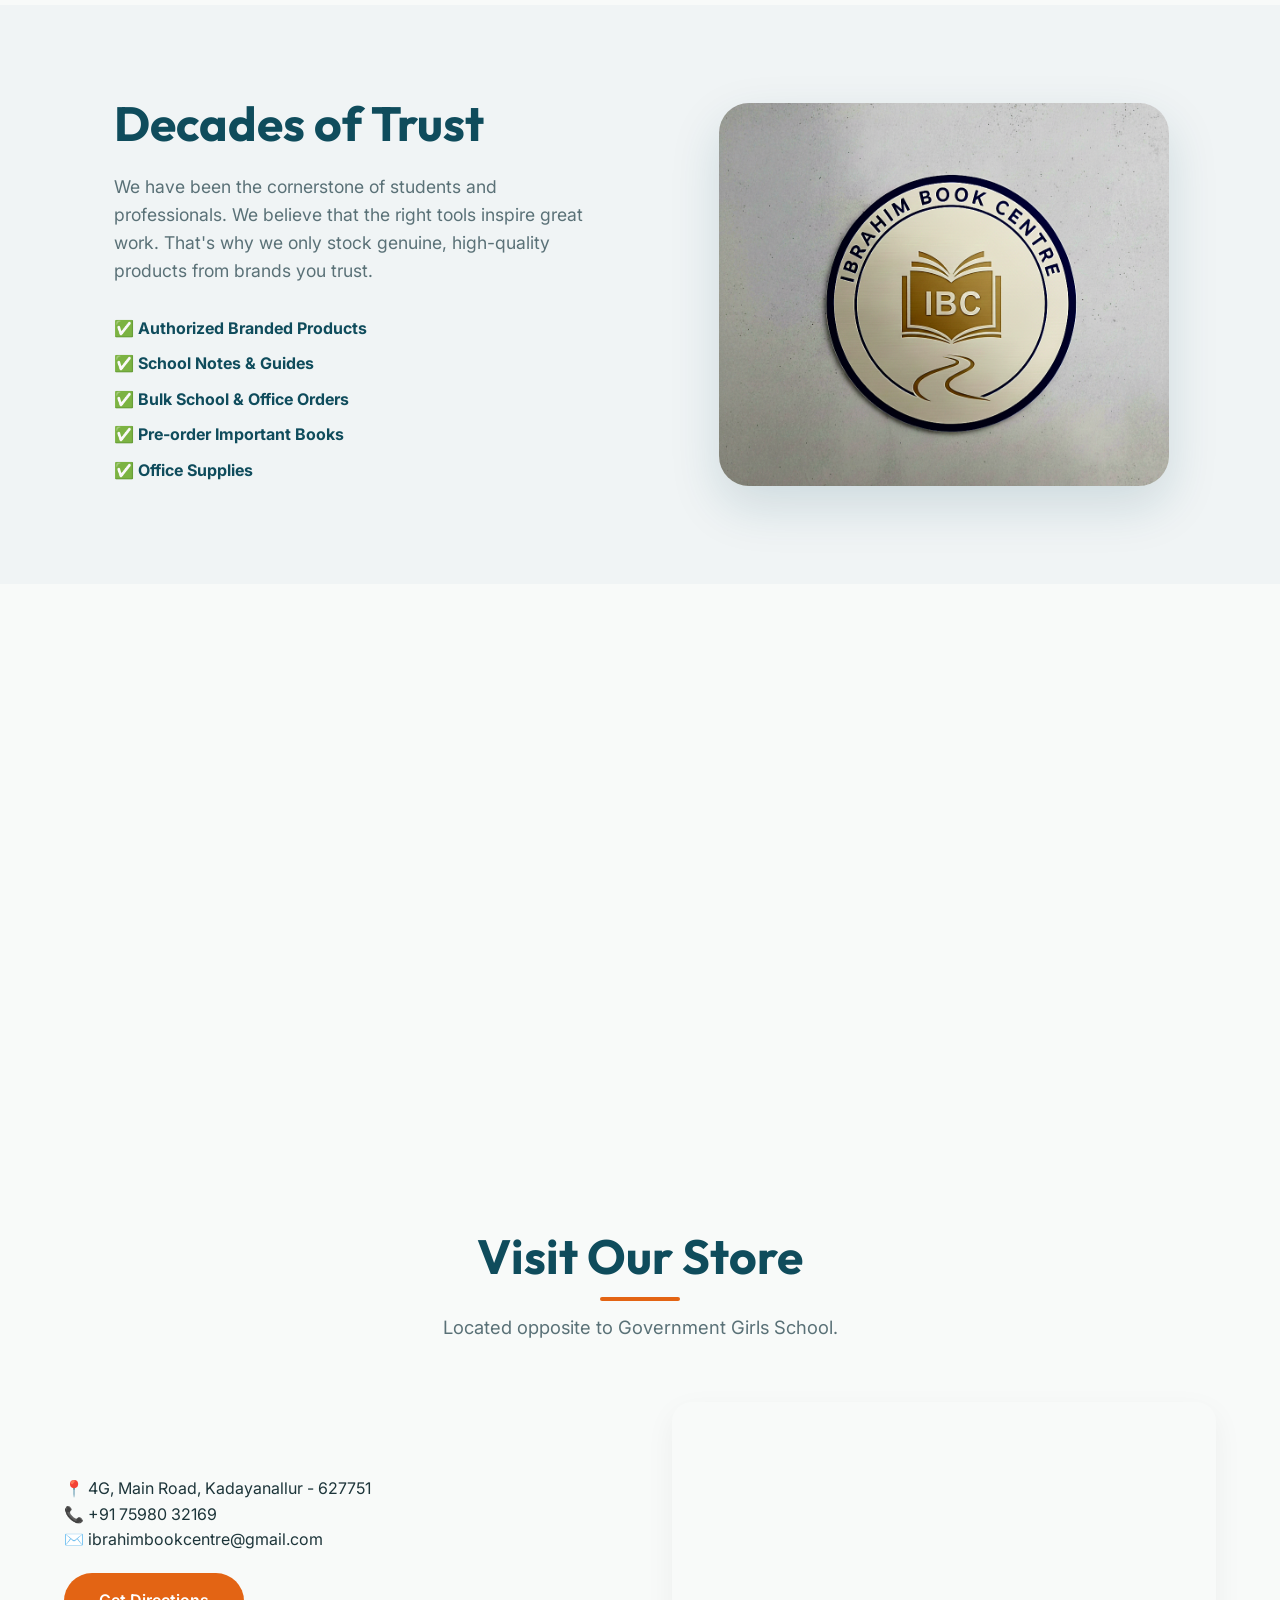
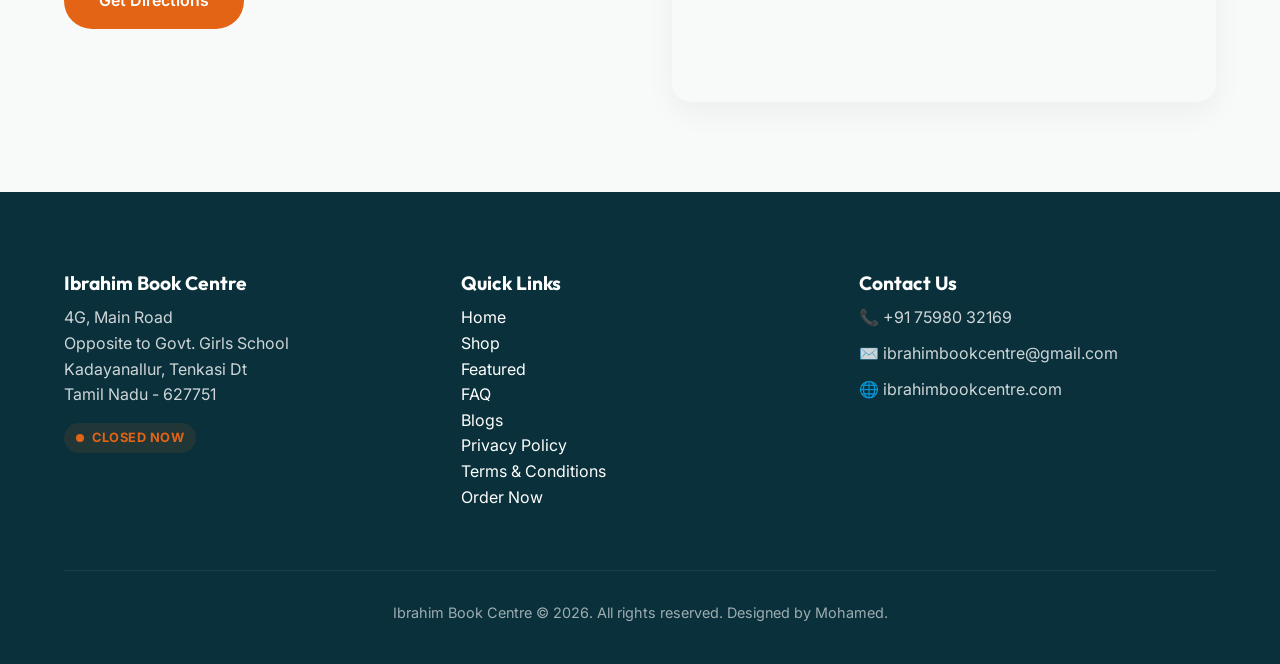
==== commit c8c9e810: "Update index.html" ====
--- a/index.html
+++ b/index.html
@@ -13,86 +13,131 @@
 </script>
     <meta charset="UTF-8">
     <meta name="viewport" content="width=device-width, initial-scale=1.0, maximum-scale=1.0, user-scalable=no">
-    <title>Ibrahim Book Centre | Stationery At Kadayanallur</title>
+    <title>Ibrahim Book Centre | Best Stationery Shop in Kadayanallur</title>
     <meta name="description"
-        content="Ibrahim Book Centre in Kadayanallur offers high-quality school books, premium stationery, and office essentials. Order via WhatsApp for quick store pickup.">
+        content="Ibrahim Book Centre is Kadayanallur's leading stationery hub for school books, office essentials, and art supplies. Visit us opposite Govt Girls School or order via WhatsApp for quick 30-minute store pickup. Serving Tenkasi district for decades.">
     <meta name="keywords"
-        content="Ibrahim Book Centre, Kadayanallur Stationery, School Books, Office Supplies, Art Materials, WhatsApp Ordering Stationery">
-
-    <!-- Open Graph -->
-    <meta property="og:title" content="Ibrahim Book Centre | Your Neighborhood Stationery Hub">
-    <meta property="og:description"
-        content="Quality stationery, school books, and office essentials in Kadayanallur. Quick WhatsApp ordering enabled.">
-    <meta property="og:image" content="hero.png">
-    <meta property="og:url" content="https://ibrahimbookcentre.com">
+        content="Ibrahim Book Centre, Stationery Shop Kadayanallur, School Books Kadayanallur, Office Supplies Tenkasi, Art Materials Tamil Nadu, WhatsApp Stationery Order, Ibrahim Book Store Kadayanallur">
+
+    <!-- Open Graph / Facebook -->
     <meta property="og:type" content="website">
-    <meta property="og:site_name" content="Ibrahim Book Centre">
-
-    <!-- Twitter Cards -->
-    <meta name="twitter:card" content="summary_large_image">
-    <meta name="twitter:title" content="Ibrahim Book Centre | Stationery At Kadayanallur">
-    <meta name="twitter:description" content="Premium school books, stationery, and office essentials. Order via WhatsApp for quick store pickup.">
-    <meta name="twitter:image" content="hero.png">
+    <meta property="og:url" content="https://ibrahimbookcentre.com/">
+    <meta property="og:title" content="Ibrahim Book Centre | Premium Stationery & School Books in Kadayanallur">
+    <meta property="og:description" content="Quality stationery, school books, and office essentials. Opposite Govt Girls School, Kadayanallur. Quick WhatsApp ordering & store pickup.">
+    <meta property="og:image" content="https://ibrahimbookcentre.com/hero.png">
+
+    <!-- Twitter -->
+    <meta property="twitter:card" content="summary_large_image">
+    <meta property="twitter:url" content="https://ibrahimbookcentre.com/">
+    <meta property="twitter:title" content="Ibrahim Book Centre | Your Neighborhood Stationery Hub">
+    <meta property="twitter:description" content="Premium school books, stationery, and office essentials. Order via WhatsApp for quick store pickup in Kadayanallur.">
+    <meta property="twitter:image" content="https://ibrahimbookcentre.com/hero.png">
 
     <!-- Canonical Tag -->
-    <link rel="canonical" href="https://ibrahimbookcentre.com">
-
-    <!-- Structured Data (JSON-LD) -->
+    <link rel="canonical" href="https://ibrahimbookcentre.com/">
+
+    <!-- Structured Data (JSON-LD) - Combined for AEO/GEO Efficiency -->
     <script type="application/ld+json">
-    {
-      "@context": "https://schema.org",
-      "@type": "LocalBusiness",
-      "name": "Ibrahim Book Centre",
-      "alternateName": "இப்ராஹிம் புக் சென்டர்",
-      "image": ["hero.png", "ibc.png"],
-      "@id": "https://ibrahimbookcentre.com",
-      "url": "https://ibrahimbookcentre.com",
-      "telephone": "+917598032169",
-      "priceRange": "₹",
-      "address": {
-        "@type": "PostalAddress",
-        "streetAddress": "4G, Main Road",
-        "addressLocality": "Kadayanallur",
-        "addressRegion": "Tamil Nadu",
-        "postalCode": "627751",
-        "addressCountry": "IN"
+    [
+      {
+        "@context": "https://schema.org",
+        "@type": "Organization",
+        "@id": "https://ibrahimbookcentre.com/#organization",
+        "name": "Ibrahim Book Centre",
+        "url": "https://ibrahimbookcentre.com/",
+        "logo": {
+          "@type": "ImageObject",
+          "url": "https://ibrahimbookcentre.com/logo.png",
+          "width": "512",
+          "height": "512"
+        },
+        "sameAs": [
+          "https://wa.me/917598032169"
+        ],
+        "contactPoint": {
+          "@type": "ContactPoint",
+          "telephone": "+91-7598032169",
+          "contactType": "customer service",
+          "availableLanguage": ["English", "Tamil"]
+        }
       },
-      "geo": {
-        "@type": "GeoCoordinates",
-        "latitude": 9.0825,
-        "longitude": 77.3464
+      {
+        "@context": "https://schema.org",
+        "@type": "LocalBusiness",
+        "@id": "https://ibrahimbookcentre.com/#localbusiness",
+        "name": "Ibrahim Book Centre",
+        "image": [
+          "https://ibrahimbookcentre.com/hero.png",
+          "https://ibrahimbookcentre.com/ibc.png"
+        ],
+        "telePhone": "+917598032169",
+        "url": "https://ibrahimbookcentre.com/",
+        "address": {
+          "@type": "PostalAddress",
+          "streetAddress": "4G, Main Road, Opposite Govt Girls School",
+          "addressLocality": "Kadayanallur",
+          "addressRegion": "Tamil Nadu",
+          "postalCode": "627751",
+          "addressCountry": "IN"
+        },
+        "geo": {
+          "@type": "GeoCoordinates",
+          "latitude": 9.0825,
+          "longitude": 77.3464
+        },
+        "hasMap": "https://maps.app.goo.gl/22QeKbX8UUyNHn1s6",
+        "openingHoursSpecification": [
+          {
+            "@type": "OpeningHoursSpecification",
+            "dayOfWeek": ["Monday", "Tuesday", "Wednesday", "Thursday", "Friday", "Saturday"],
+            "opens": "08:30",
+            "closes": "21:00"
+          },
+          {
+            "@type": "OpeningHoursSpecification",
+            "dayOfWeek": "Sunday",
+            "opens": "09:00",
+            "closes": "13:00"
+          }
+        ],
+        "priceRange": "₹",
+        "areaServed": {
+          "@type": "GeoCircle",
+          "geoMidpoint": {
+            "@type": "GeoCoordinates",
+            "latitude": 9.0825,
+            "longitude": 77.3464
+          },
+          "geoRadius": "20000"
+        }
       },
-      "openingHoursSpecification": [
-        {
-          "@type": "OpeningHoursSpecification",
-          "dayOfWeek": ["Monday", "Tuesday", "Wednesday", "Thursday", "Friday", "Saturday"],
-          "opens": "08:30",
-          "closes": "21:00"
+      {
+        "@context": "https://schema.org",
+        "@type": "WebSite",
+        "@id": "https://ibrahimbookcentre.com/#website",
+        "url": "https://ibrahimbookcentre.com/",
+        "name": "Ibrahim Book Centre",
+        "description": "Stationery and Book Store in Kadayanallur",
+        "publisher": {
+          "@id": "https://ibrahimbookcentre.com/#organization"
         },
-        {
-          "@type": "OpeningHoursSpecification",
-          "dayOfWeek": "Sunday",
-          "opens": "09:00",
-          "closes": "13:00"
+        "potentialAction": {
+          "@type": "SearchAction",
+          "target": "https://ibrahimbookcentre.com/?s={search_term_string}",
+          "query-input": "required name=search_term_string"
         }
-      ],
-      "sameAs": [
-        "https://wa.me/917598032169"
-      ]
-    }
-    </script>
-    <script type="application/ld+json">
-    {
-      "@context": "https://schema.org",
-      "@type": "WebSite",
-      "name": "Ibrahim Book Centre",
-      "url": "https://ibrahimbookcentre.com",
-      "potentialAction": {
-        "@type": "SearchAction",
-        "target": "https://ibrahimbookcentre.com/?s={search_term_string}",
-        "query-input": "required name=search_term_string"
+      },
+      {
+        "@context": "https://schema.org",
+        "@type": "BreadcrumbList",
+        "itemListElement": [{
+          "@type": "ListItem",
+          "position": 1,
+          "name": "Home",
+          "item": "https://ibrahimbookcentre.com/"
+        }]
       }
-    }
+    ]
     </script>
     
     <!-- Favicon -->
@@ -116,7 +161,7 @@
     <!-- Header / Navigation -->
     <header id="main-header">
         <a href="index.html" class="logo">
-            <img src="logo.png" alt="IBC Logo" style="height: 38px; width: auto; object-fit: contain;">
+            <img src="logo.png" alt="Ibrahim Book Centre Logo - Kadayanallur Stationery Store" style="height: 38px; width: auto; object-fit: contain;">
             <div class="logo-text">
                 Ibrahim Book Centre
                 <span><b>இப்ராஹிம் புக் சென்டர்</b></span>
@@ -155,235 +200,237 @@
         </svg>
     </a>
 
-    <!-- Hero Section -->
-    <section class="hero" id="home">
-        <div class="hero-content">
-            <h1>Elevate Your Every Note</h1>
-            <p>Discover a curated collection of premium stationery, school essentials, and office supplies in the heart
-                of Kadayanallur.</p>
-            <div class="hero-btns">
-                <a href="https://maps.app.goo.gl/22QeKbX8UUyNHn1s6" class="btn btn-primary" target="_blank"
-                    rel="noopener noreferrer">Browse Shop</a>
-                <a href="#order" class="btn btn-secondary">Quick WhatsApp Order</a>
+    <main>
+        <!-- Hero Section -->
+        <section class="hero" id="home">
+            <div class="hero-content">
+                <h1>Elevate Your Every Note</h1>
+                <p>Discover a curated collection of premium stationery, school essentials, and office supplies in the heart
+                    of Kadayanallur.</p>
+                <div class="hero-btns">
+                    <a href="https://maps.app.goo.gl/22QeKbX8UUyNHn1s6" class="btn btn-primary" target="_blank"
+                        rel="noopener noreferrer">Browse Shop</a>
+                    <a href="#order" class="btn btn-secondary">Quick WhatsApp Order</a>
+                </div>
+            </div>
+        </section>
+
+        <!-- Service Highlights -->
+        <div class="service-highlights reveal reveal-up">
+            <div class="highlight-item">
+                <span class="icon">🛒</span>
+                <div>
+                    <h4>Bulk Orders</h4>
+                    <p>Special discounts for schools & offices.</p>
+                </div>
+            </div>
+            <div class="highlight-item">
+                <span class="icon">📖</span>
+                <div>
+                    <h4>Pre-orders</h4>
+                    <p>Order out-of-stock notes in advance.</p>
+                </div>
+            </div>
+            <div class="highlight-item">
+                <span class="icon">🏛️</span>
+                <div>
+                    <h4>School & Office</h4>
+                    <p>Regional stationery distributor.</p>
+                </div>
             </div>
         </div>
-    </section>
-
-    <!-- Service Highlights -->
-    <div class="service-highlights reveal reveal-up">
-        <div class="highlight-item">
-            <span class="icon">🛒</span>
-            <div>
-                <h4>Bulk Orders</h4>
-                <p>Special discounts for schools & offices.</p>
+
+        <!-- Brands Section -->
+        <div class="brands-section reveal reveal-up">
+            <div class="brands-scroller">
+                <a href="https://domsindia.com" target="_blank"><img src="brands/doms.png" alt="Doms"></a>
+                <a href="https://flairpens.com" target="_blank"><img src="brands/flair.avif" alt="Flair"></a>
+                <a href="https://luxorpen.com" target="_blank"><img src="brands/luxrt.jpg" alt="Luxrt"></a>
+                <a href="https://unomaxpens.com" target="_blank"><img src="brands/unomax.jpg" alt="Unomax"></a>
+                <!-- Duplicate for infinite scroll -->
+                <a href="https://domsindia.com" target="_blank"><img src="brands/doms.png" alt="Doms"></a>
+                <a href="https://flairpens.com" target="_blank"><img src="brands/flair.avif" alt="Flair"></a>
+                <a href="https://luxorpen.com" target="_blank"><img src="brands/luxrt.jpg" alt="Luxrt"></a>
+                <a href="https://unomaxpens.com" target="_blank"><img src="brands/unomax.jpg" alt="Unomax"></a>
+                <a href="https://domsindia.com" target="_blank"><img src="brands/doms.png" alt="Doms"></a>
+                <a href="https://flairpens.com" target="_blank"><img src="brands/flair.avif" alt="Flair"></a>
+                <a href="https://luxorpen.com" target="_blank"><img src="brands/luxrt.jpg" alt="Luxrt"></a>
+                <a href="https://unomaxpens.com" target="_blank"><img src="brands/unomax.jpg" alt="Unomax"></a>
             </div>
         </div>
-        <div class="highlight-item">
-            <span class="icon">📖</span>
-            <div>
-                <h4>Pre-orders</h4>
-                <p>Order out-of-stock notes in advance.</p>
-            </div>
-        </div>
-        <div class="highlight-item">
-            <span class="icon">🏛️</span>
-            <div>
-                <h4>School & Office</h4>
-                <p>Regional stationery distributor.</p>
-            </div>
-        </div>
-    </div>
-
-    <!-- Brands Section -->
-    <div class="brands-section reveal reveal-up">
-        <div class="brands-scroller">
-            <a href="https://domsindia.com" target="_blank"><img src="brands/doms.png" alt="Doms"></a>
-            <a href="https://flairpens.com" target="_blank"><img src="brands/flair.avif" alt="Flair"></a>
-            <a href="https://luxorpen.com" target="_blank"><img src="brands/luxrt.jpg" alt="Luxrt"></a>
-            <a href="https://unomaxpens.com" target="_blank"><img src="brands/unomax.jpg" alt="Unomax"></a>
-            <!-- Duplicate for infinite scroll -->
-            <a href="https://domsindia.com" target="_blank"><img src="brands/doms.png" alt="Doms"></a>
-            <a href="https://flairpens.com" target="_blank"><img src="brands/flair.avif" alt="Flair"></a>
-            <a href="https://luxorpen.com" target="_blank"><img src="brands/luxrt.jpg" alt="Luxrt"></a>
-            <a href="https://unomaxpens.com" target="_blank"><img src="brands/unomax.jpg" alt="Unomax"></a>
-            <a href="https://domsindia.com" target="_blank"><img src="brands/doms.png" alt="Doms"></a>
-            <a href="https://flairpens.com" target="_blank"><img src="brands/flair.avif" alt="Flair"></a>
-            <a href="https://luxorpen.com" target="_blank"><img src="brands/luxrt.jpg" alt="Luxrt"></a>
-            <a href="https://unomaxpens.com" target="_blank"><img src="brands/unomax.jpg" alt="Unomax"></a>
-        </div>
-    </div>
-
-    <!-- Categories Section -->
-    <section id="categories">
-        <div class="section-title reveal reveal-up">
-            <h2>Shop by Category</h2>
-            <p>Everything you need for school, office, and creative pursuits.</p>
-        </div>
-        <div class="categories-grid">
-            <div class="category-card reveal reveal-zoom">
-                <img src="pens.png" alt="Premium Pens and Markers">
-                <div class="category-overlay">
-                    <h3>Writing Instruments</h3>
-                    <p>Fountain pens, gel pens, refill pens, markers, whiteners.</p>
-                </div>
-            </div>
-            <div class="category-card reveal reveal-zoom">
-                <img src="notebooks.png" alt="Notebooks and Records">
-                <div class="category-overlay">
-                    <h3>Notes & Guides</h3>
-                    <p>Way2Success, Don, Sura, Konar, EC Notes and Guides.</p>
-                </div>
-            </div>
-            <div class="category-card reveal reveal-zoom">
-                <img src="arts.png" alt="Art Materials">
-                <div class="category-overlay">
-                    <h3>Art & Craft</h3>
-                    <p>Professional brushes, paints, A3 sheets and sketchbooks.</p>
-                </div>
-            </div>
-            <div class="category-card reveal reveal-zoom">
-                <img src="office.png" alt="Office Supplies">
-                <div class="category-overlay">
-                    <h3>Office Supplies</h3>
-                    <p>Files, folders, staplers, calculators, and bond papers.</p>
-                </div>
-            </div>
-        </div>
-    </section>
-    <!-- Distributor Section -->
-    <section id="distributors">
-        <div class="section-title reveal reveal-up">
-            <h2>Regional Distributer</h2>
-            <p>Trusted partners providing genuine supplies across the region.</p>
-        </div>
-        <div class="distributor-grid">
-            <a href="https://domsindia.com" target="_blank" class="distributor-card reveal reveal-up">
-                <img src="brands/doms.png" alt="Doms">
-                <h3>DOMS</h3>
-            </a>
-            <a href="https://flairpens.com" target="_blank" class="distributor-card reveal reveal-up">
-                <img src="brands/flair.avif" alt="Flair">
-                <h3>Flair</h3>
-            </a>
-            <a href="https://luxorpen.com" target="_blank" class="distributor-card reveal reveal-up">
-                <img src="brands/luxrt.jpg" alt="Luxor">
-                <h3>Luxor</h3>
-            </a>
-            <a href="https://unomaxpens.com" target="_blank" class="distributor-card reveal reveal-up">
-                <img src="brands/unomax.jpg" alt="Unomax">
-                <h3>Unomax</h3>
-            </a>
-        </div>
-    </section>
-
-    <!-- Featured Products -->
-    <section id="featured">
-        <div class="section-title reveal reveal-up">
-            <h2>Featured Packs</h2>
-            <p>Specially curated kits for your convenience.</p>
-        </div>
-        <div class="featured-grid">
-            <article class="product-card reveal reveal-up">
-                <h3>Students Kit</h3>
-                <p>Notebook set, pens, pencil box, ruler, and erasers. Perfect for the new term.</p>
-                <div class="price">₹49 - ₹249</div>
-                <a href="https://wa.me/917598032169?text=Hi, I'm interested in the Students Kit."
-                    class="btn btn-primary" style="margin-top: 20px; padding: 10px 20px;">Interested</a>
-            </article>
-            <article class="product-card reveal reveal-up">
-                <h3>Exam Kit</h3>
-                <p>High-quality blue pens, transparent hall ticket folder, scale, and writing pad.</p>
-                <div class="price">₹119 - ₹279</div>
-                <a href="https://wa.me/917598032169?text=Hi, I'm interested in the Exam Kit."
-                    class="btn btn-primary" style="margin-top: 20px; padding: 10px 20px;">Interested</a>
-            </article>
-            <article class="product-card reveal reveal-up">
-                <h3>Office Items</h3>
-                <p>Files, markers, sticky notes, stapler, correction tape and more.</p>
-                <div class="price">₹249 - ₹699</div>
-                <a href="https://wa.me/917598032169?text=Hi, I'm interested in the Office Items."
-                    class="btn btn-primary" style="margin-top: 20px; padding: 10px 20px;">Interested</a>
-            </article>
-        </div>
-    </section>
-
-    <!-- About Section -->
-    <section id="about" style="background: #f0f4f5;">
-        <div class="order-container">
-            <div class="about-text reveal reveal-left" style="padding-left: clamp(0px, 5vw, 50px);">
-                <h2 style="font-size: 3rem; color: var(--primary); margin-bottom: 20px;">Decades of Trust</h2>
-                <p style="font-size: 1.1rem; color: var(--text-muted); margin-bottom: 30px;">
-                    We have been the cornerstone of students and professionals. We
-                    believe that the right tools inspire great work. That's why we only stock genuine, high-quality
-                    products from brands you trust.
-                </p>
-                <ul style="color: var(--primary); font-weight: 600;">
-                    <li style="margin-bottom: 10px;">✅ <strong>Authorized Branded Products</strong></li>
-                    <li style="margin-bottom: 10px;">✅ <strong>School Notes & Guides</strong></li>
-                    <li style="margin-bottom: 10px;">✅ <strong>Bulk School & Office Orders</strong></li>
-                    <li style="margin-bottom: 10px;">✅ <strong>Pre-order Important Books</strong></li>
-                    <li style="margin-bottom: 10px;">✅ <strong>Office Supplies</strong></li>
-                </ul>
-            </div>
-            <div class="about-img reveal reveal-right">
-                <img src="ibc.png" alt="Shop Interior"
-                    style="width: 85%; max-width: 450px; display: block; margin: 0 auto; border-radius: 30px; box-shadow: var(--shadow-strong);">
-            </div>
-        </div>
-    </section>
-
-    <!-- WhatsApp Quick Order Section -->
-    <section id="order" class="order-section reveal reveal-up">
-        <div class="order-container">
-            <div class="order-info reveal reveal-left">
-                <h2>Quick Store Pickup</h2>
-                <p>Skip the queue! Send us your list on WhatsApp, and we'll have it ready for you in 30 minutes.</p>
-                <div style="margin-top: 30px;">
-                    <p><strong>Store Hours:</strong></p>
-                    <p>Mon - Sat: 8:30 AM - 9:00 PM</p>
-                    <p>Sun: 9:00 AM - 1:00 PM</p>
-                </div>
-            </div>
-            <div class="order-form-container reveal reveal-right">
-                <form id="wa-order-form">
-                    <div class="form-group">
-                        <label for="name">Your Name</label>
-                        <input type="text" id="name" placeholder="Enter your name" required>
+
+        <!-- Categories Section -->
+        <section id="categories">
+            <div class="section-title reveal reveal-up">
+                <h2>Shop by Category</h2>
+                <p>Everything you need for school, office, and creative pursuits.</p>
+            </div>
+            <div class="categories-grid">
+                <div class="category-card reveal reveal-zoom">
+                    <img src="pens.png" alt="Premium Writing Instruments - Pens, Markers, and Ink at Ibrahim Book Centre">
+                    <div class="category-overlay">
+                        <h3>Writing Instruments</h3>
+                        <p>Fountain pens, gel pens, refill pens, markers, whiteners.</p>
                     </div>
-                    <div class="form-group">
-                        <label for="list">Items List</label>
-                        <textarea id="list" rows="4" placeholder="List the items you need..." required></textarea>
+                </div>
+                <div class="category-card reveal reveal-zoom">
+                    <img src="notebooks.png" alt="School Notebooks and Study Guides - Ibrahim Book Centre Kadayanallur">
+                    <div class="category-overlay">
+                        <h3>Notes & Guides</h3>
+                        <p>Way2Success, Don, Sura, Konar, EC Notes and Guides.</p>
                     </div>
-                    <button type="submit" class="order-btn">Send to WhatsApp</button>
-                </form>
-            </div>
-        </div>
-    </section>
-
-    <!-- Contact & Map -->
-    <section id="contact" class="reveal reveal-up">
-        <div class="section-title reveal reveal-up">
-            <h2>Visit Our Store</h2>
-            <p>Located opposite to Government Girls School.</p>
-        </div>
-        <div class="order-container">
-            <div class="reveal reveal-left">
-                <p>📍 4G, Main Road, Kadayanallur - 627751</p>
-                <p>📞 +91 75980 32169</p>
-                <p>✉️ ibrahimbookcentre@gmail.com</p>
-                <div style="margin-top: 20px;">
-                    <a href="https://maps.app.goo.gl/22QeKbX8UUyNHn1s6" target="_blank" class="btn btn-primary">Get
-                        Directions</a>
-                </div>
-            </div>
-            <div class="reveal reveal-right"
-                style="height: 300px; border-radius: 20px; overflow: hidden; box-shadow: var(--shadow-soft);">
-                <iframe
-                    src="https://www.google.com/maps/embed?pb=!1m18!1m12!1m3!1d2160.632272249254!2d77.34641075634805!3d9.08249983221047!2m3!1f0!2f0!3f0!3m2!1i1024!2i768!4f13.1!3m3!1m2!1s0x3b06851f6ed3041f%3A0x58a53d11672260e5!2sIbrahim%20Book%20Centre!5e0!3m2!1sen!2sin!4v1771580481221!5m2!1sen!2sin"
-                    width="100%" height="100%" style="border:0;" allowfullscreen="" loading="lazy"></iframe>
-            </div>
-        </div>
-    </section>
+                </div>
+                <div class="category-card reveal reveal-zoom">
+                    <img src="arts.png" alt="Art and Craft Supplies - Brushes, Paints, and Sketchbooks">
+                    <div class="category-overlay">
+                        <h3>Art & Craft</h3>
+                        <p>Professional brushes, paints, A3 sheets and sketchbooks.</p>
+                    </div>
+                </div>
+                <div class="category-card reveal reveal-zoom">
+                    <img src="office.png" alt="Professional Office Supplies and Stationery - Files, Folders, and Staplers">
+                    <div class="category-overlay">
+                        <h3>Office Supplies</h3>
+                        <p>Files, folders, staplers, calculators, and bond papers.</p>
+                    </div>
+                </div>
+            </div>
+        </section>
+        <!-- Distributor Section -->
+        <section id="distributors">
+            <div class="section-title reveal reveal-up">
+                <h2>Regional Distributer</h2>
+                <p>Trusted partners providing genuine supplies across the region.</p>
+            </div>
+            <div class="distributor-grid">
+                <a href="https://domsindia.com" target="_blank" class="distributor-card reveal reveal-up">
+                    <img src="brands/doms.png" alt="Doms">
+                    <h3>DOMS</h3>
+                </a>
+                <a href="https://flairpens.com" target="_blank" class="distributor-card reveal reveal-up">
+                    <img src="brands/flair.avif" alt="Flair">
+                    <h3>Flair</h3>
+                </a>
+                <a href="https://luxorpen.com" target="_blank" class="distributor-card reveal reveal-up">
+                    <img src="brands/luxrt.jpg" alt="Luxor">
+                    <h3>Luxor</h3>
+                </a>
+                <a href="https://unomaxpens.com" target="_blank" class="distributor-card reveal reveal-up">
+                    <img src="brands/unomax.jpg" alt="Unomax">
+                    <h3>Unomax</h3>
+                </a>
+            </div>
+        </section>
+
+        <!-- Featured Products -->
+        <section id="featured">
+            <div class="section-title reveal reveal-up">
+                <h2>Featured Packs</h2>
+                <p>Specially curated kits for your convenience.</p>
+            </div>
+            <div class="featured-grid">
+                <article class="product-card reveal reveal-up">
+                    <h3>Students Kit</h3>
+                    <p>Notebook set, pens, pencil box, ruler, and erasers. Perfect for the new term.</p>
+                    <div class="price">Starting At ₹49</div>
+                    <a href="https://wa.me/917598032169?text=Hi, I'm interested in the Students Kit."
+                        class="btn btn-primary" style="margin-top: 20px; padding: 10px 20px;">Interested</a>
+                </article>
+                <article class="product-card reveal reveal-up">
+                    <h3>Exam Kit</h3>
+                    <p>High-quality blue pens, transparent hall ticket folder, scale, and writing pad.</p>
+                    <div class="price">Starting At ₹119</div>
+                    <a href="https://wa.me/917598032169?text=Hi, I'm interested in the Exam Kit."
+                        class="btn btn-primary" style="margin-top: 20px; padding: 10px 20px;">Interested</a>
+                </article>
+                <article class="product-card reveal reveal-up">
+                    <h3>Office Items</h3>
+                    <p>Files, markers, sticky notes, stapler, correction tape and more.</p>
+                    <div class="price">Starting At ₹249</div>
+                    <a href="https://wa.me/917598032169?text=Hi, I'm interested in the Office Items."
+                        class="btn btn-primary" style="margin-top: 20px; padding: 10px 20px;">Interested</a>
+                </article>
+            </div>
+        </section>
+
+        <!-- About Section -->
+        <section id="about" style="background: #f0f4f5;">
+            <div class="order-container">
+                <div class="about-text reveal reveal-left" style="padding-left: clamp(0px, 5vw, 50px);">
+                    <h2 style="font-size: 3rem; color: var(--primary); margin-bottom: 20px;">Decades of Trust</h2>
+                    <p style="font-size: 1.1rem; color: var(--text-muted); margin-bottom: 30px;">
+                        We have been the cornerstone of students and professionals. We
+                        believe that the right tools inspire great work. That's why we only stock genuine, high-quality
+                        products from brands you trust.
+                    </p>
+                    <ul style="color: var(--primary); font-weight: 600;">
+                        <li style="margin-bottom: 10px;">✅ <strong>Authorized Branded Products</strong></li>
+                        <li style="margin-bottom: 10px;">✅ <strong>School Notes & Guides</strong></li>
+                        <li style="margin-bottom: 10px;">✅ <strong>Bulk School & Office Orders</strong></li>
+                        <li style="margin-bottom: 10px;">✅ <strong>Pre-order Important Books</strong></li>
+                        <li style="margin-bottom: 10px;">✅ <strong>Office Supplies</strong></li>
+                    </ul>
+                </div>
+                <div class="about-img reveal reveal-right">
+                    <img src="ibc.png" alt="Ibrahim Book Centre Shop Interior in Kadayanallur"
+                        style="width: 85%; max-width: 450px; display: block; margin: 0 auto; border-radius: 30px; box-shadow: var(--shadow-strong);">
+                </div>
+            </div>
+        </section>
+
+        <!-- WhatsApp Quick Order Section -->
+        <section id="order" class="order-section reveal reveal-up">
+            <div class="order-container">
+                <div class="order-info reveal reveal-left">
+                    <h2>Quick Store Pickup</h2>
+                    <p>Skip the queue! Send us your list on WhatsApp, and we'll have it ready for you in 30 minutes.</p>
+                    <div style="margin-top: 30px;">
+                        <p><strong>Store Hours:</strong></p>
+                        <p>Mon - Sat: 8:30 AM - 9:00 PM</p>
+                        <p>Sun: 9:00 AM - 1:00 PM</p>
+                    </div>
+                </div>
+                <div class="order-form-container reveal reveal-right">
+                    <form id="wa-order-form">
+                        <div class="form-group">
+                            <label for="name">Your Name</label>
+                            <input type="text" id="name" placeholder="Enter your name" required>
+                        </div>
+                        <div class="form-group">
+                            <label for="list">Items List</label>
+                            <textarea id="list" rows="4" placeholder="List the items you need..." required></textarea>
+                        </div>
+                        <button type="submit" class="order-btn">Send to WhatsApp</button>
+                    </form>
+                </div>
+            </div>
+        </section>
+
+        <!-- Contact & Map -->
+        <section id="contact" class="reveal reveal-up">
+            <div class="section-title reveal reveal-up">
+                <h2>Visit Our Store</h2>
+                <p>Located opposite to Government Girls School.</p>
+            </div>
+            <div class="order-container">
+                <div class="reveal reveal-left">
+                    <p>📍 4G, Main Road, Kadayanallur - 627751</p>
+                    <p>📞 +91 75980 32169</p>
+                    <p>✉️ ibrahimbookcentre@gmail.com</p>
+                    <div style="margin-top: 20px;">
+                        <a href="https://maps.app.goo.gl/22QeKbX8UUyNHn1s6" target="_blank" class="btn btn-primary">Get
+                            Directions</a>
+                    </div>
+                </div>
+                <div class="reveal reveal-right"
+                    style="height: 300px; border-radius: 20px; overflow: hidden; box-shadow: var(--shadow-soft);">
+                    <iframe
+                        src="https://www.google.com/maps/embed?pb=!1m18!1m12!1m3!1d2160.632272249254!2d77.34641075634805!3d9.08249983221047!2m3!1f0!2f0!3f0!3m2!1i1024!2i768!4f13.1!3m3!1m2!1s0x3b06851f6ed3041f%3A0x58a53d11672260e5!2sIbrahim%20Book%20Centre!5e0!3m2!1sen!2sin!4v1771580481221!5m2!1sen!2sin"
+                        width="100%" height="100%" style="border:0;" allowfullscreen="" loading="lazy"></iframe>
+                </div>
+            </div>
+        </section>
+    </main>
 
     <!-- Footer -->
     <footer>
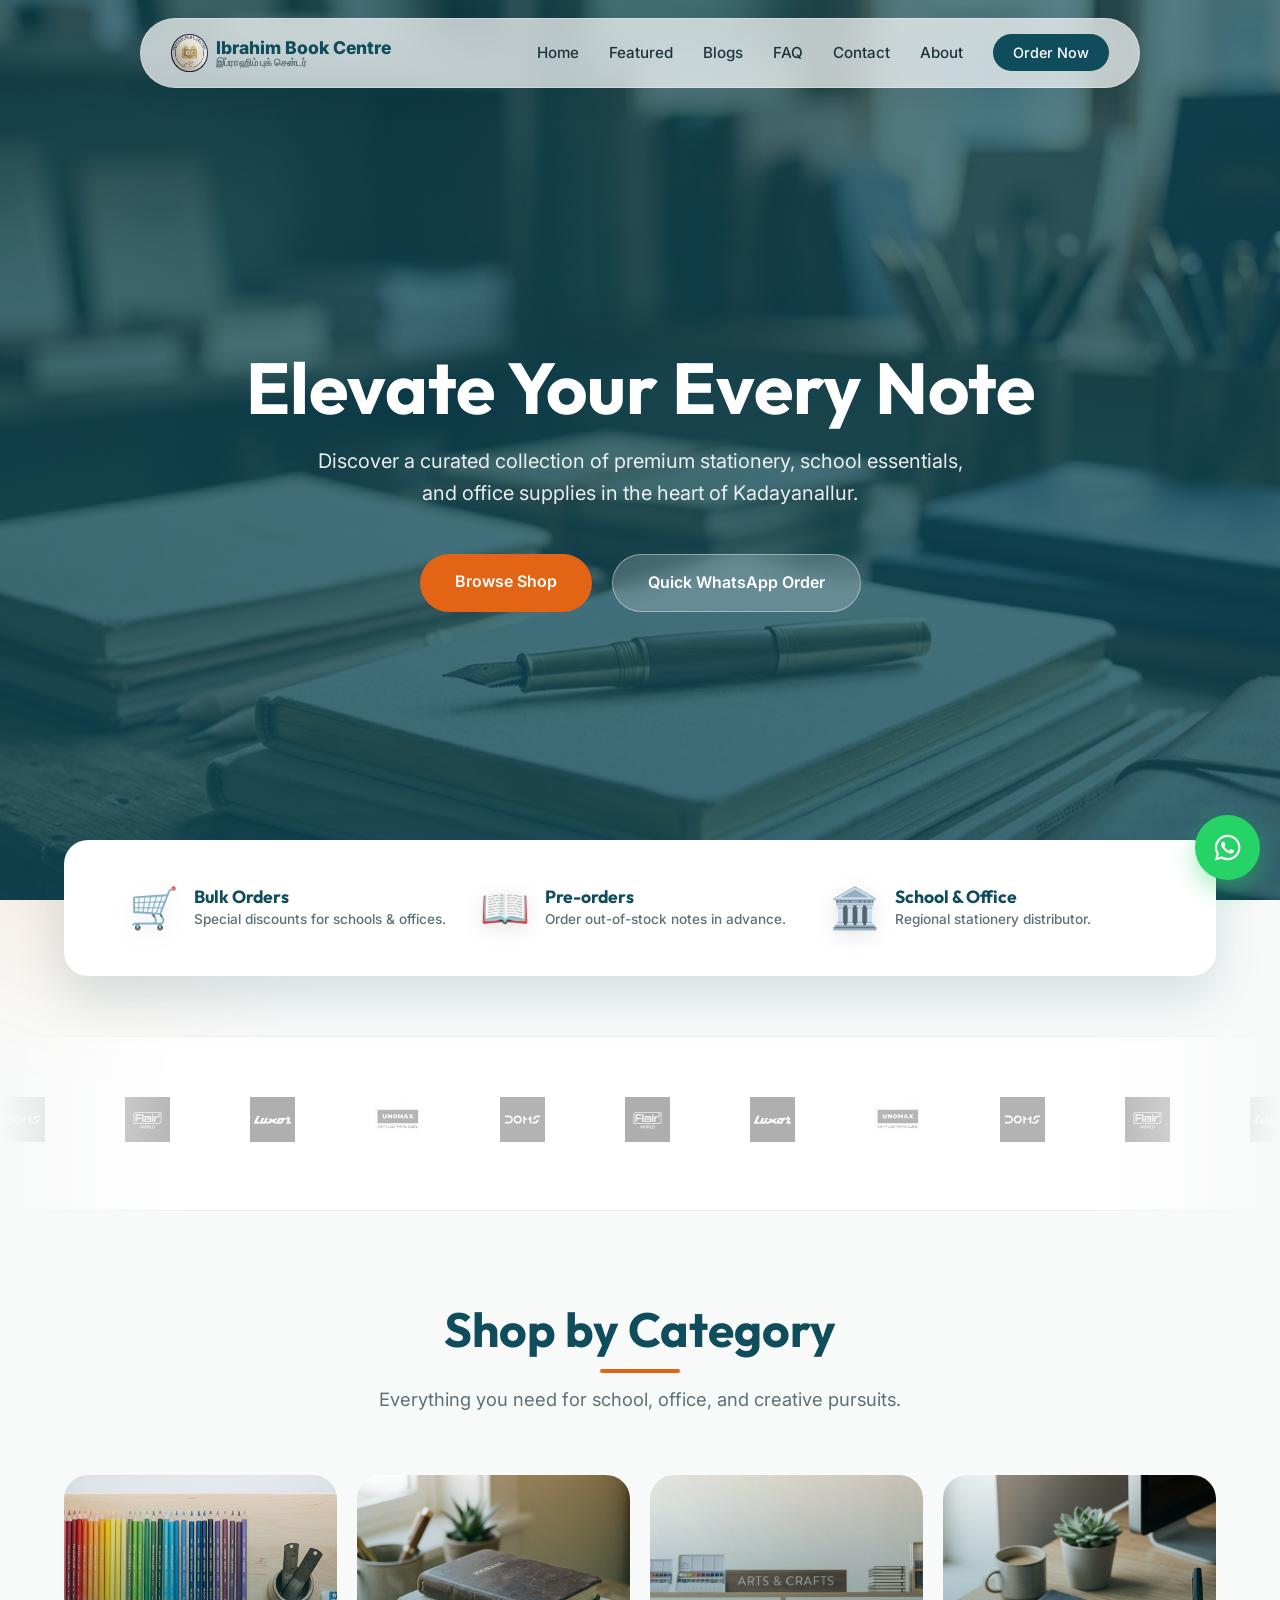
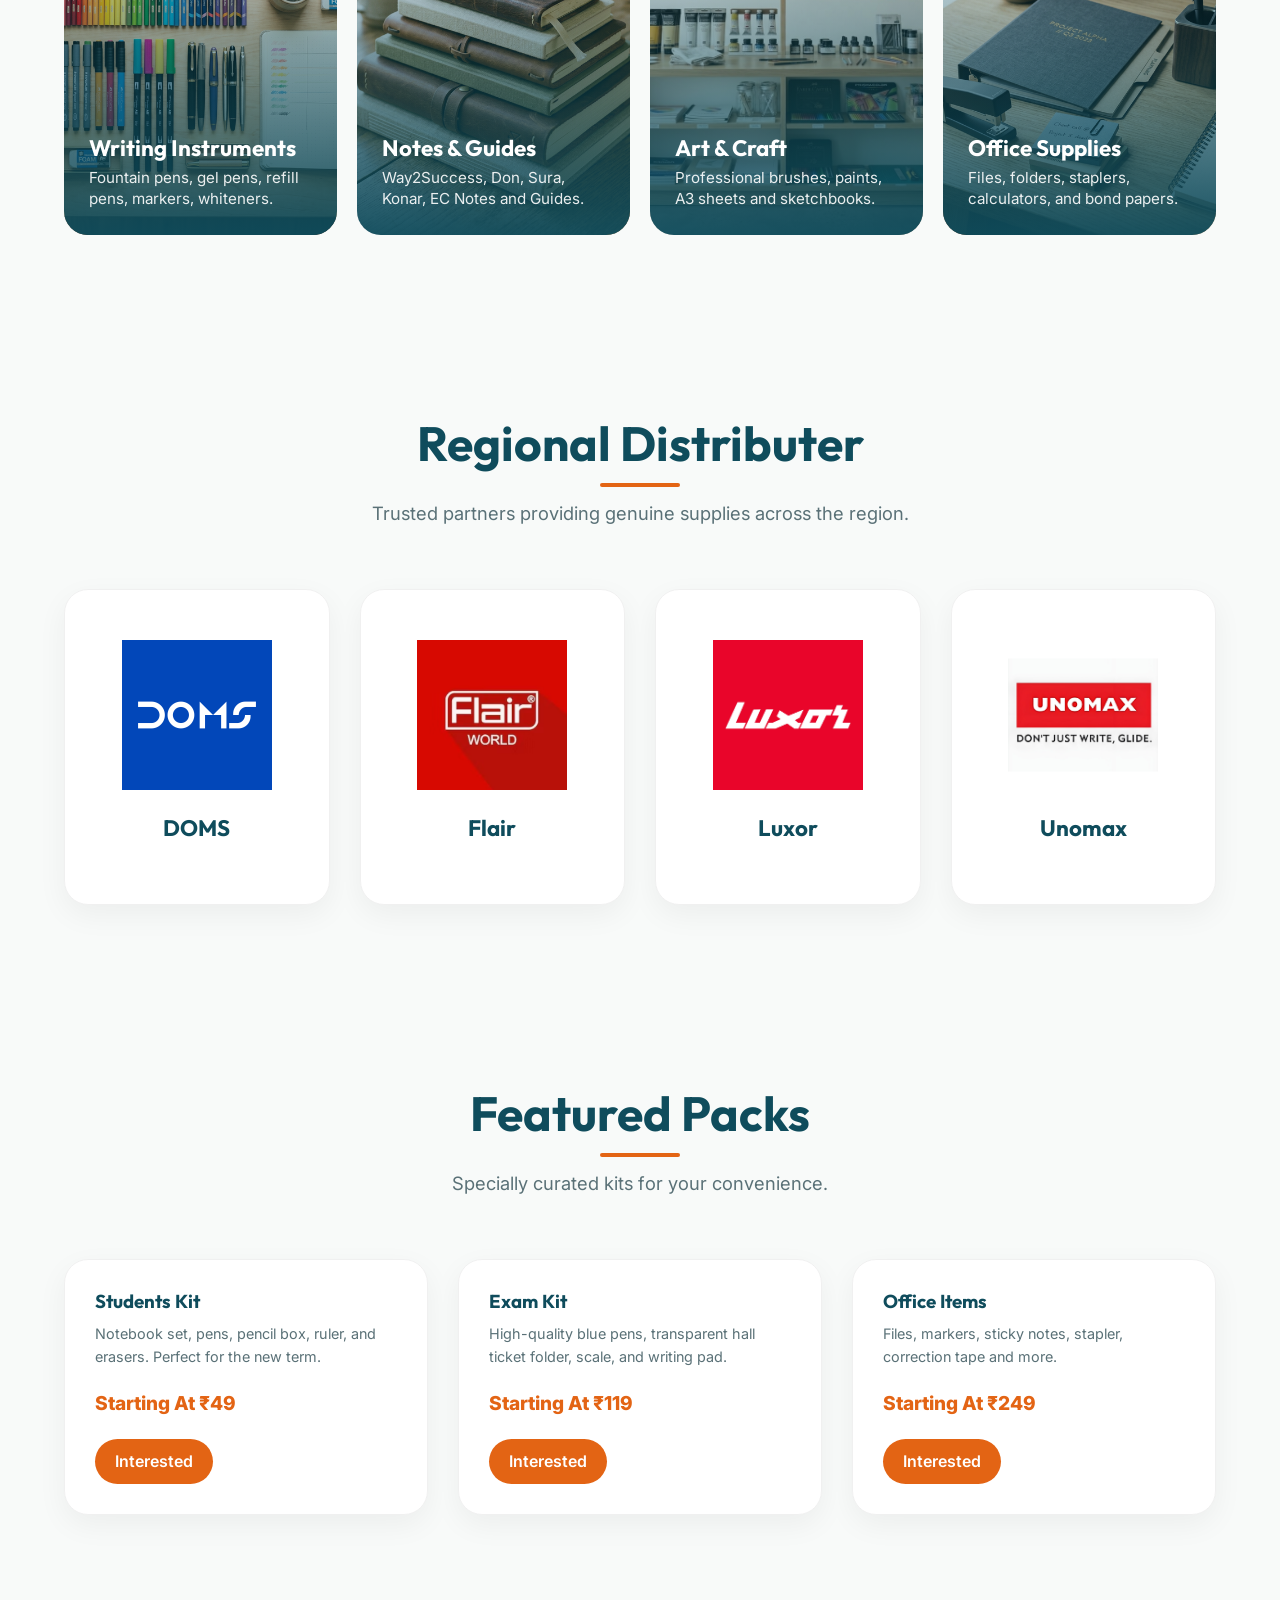
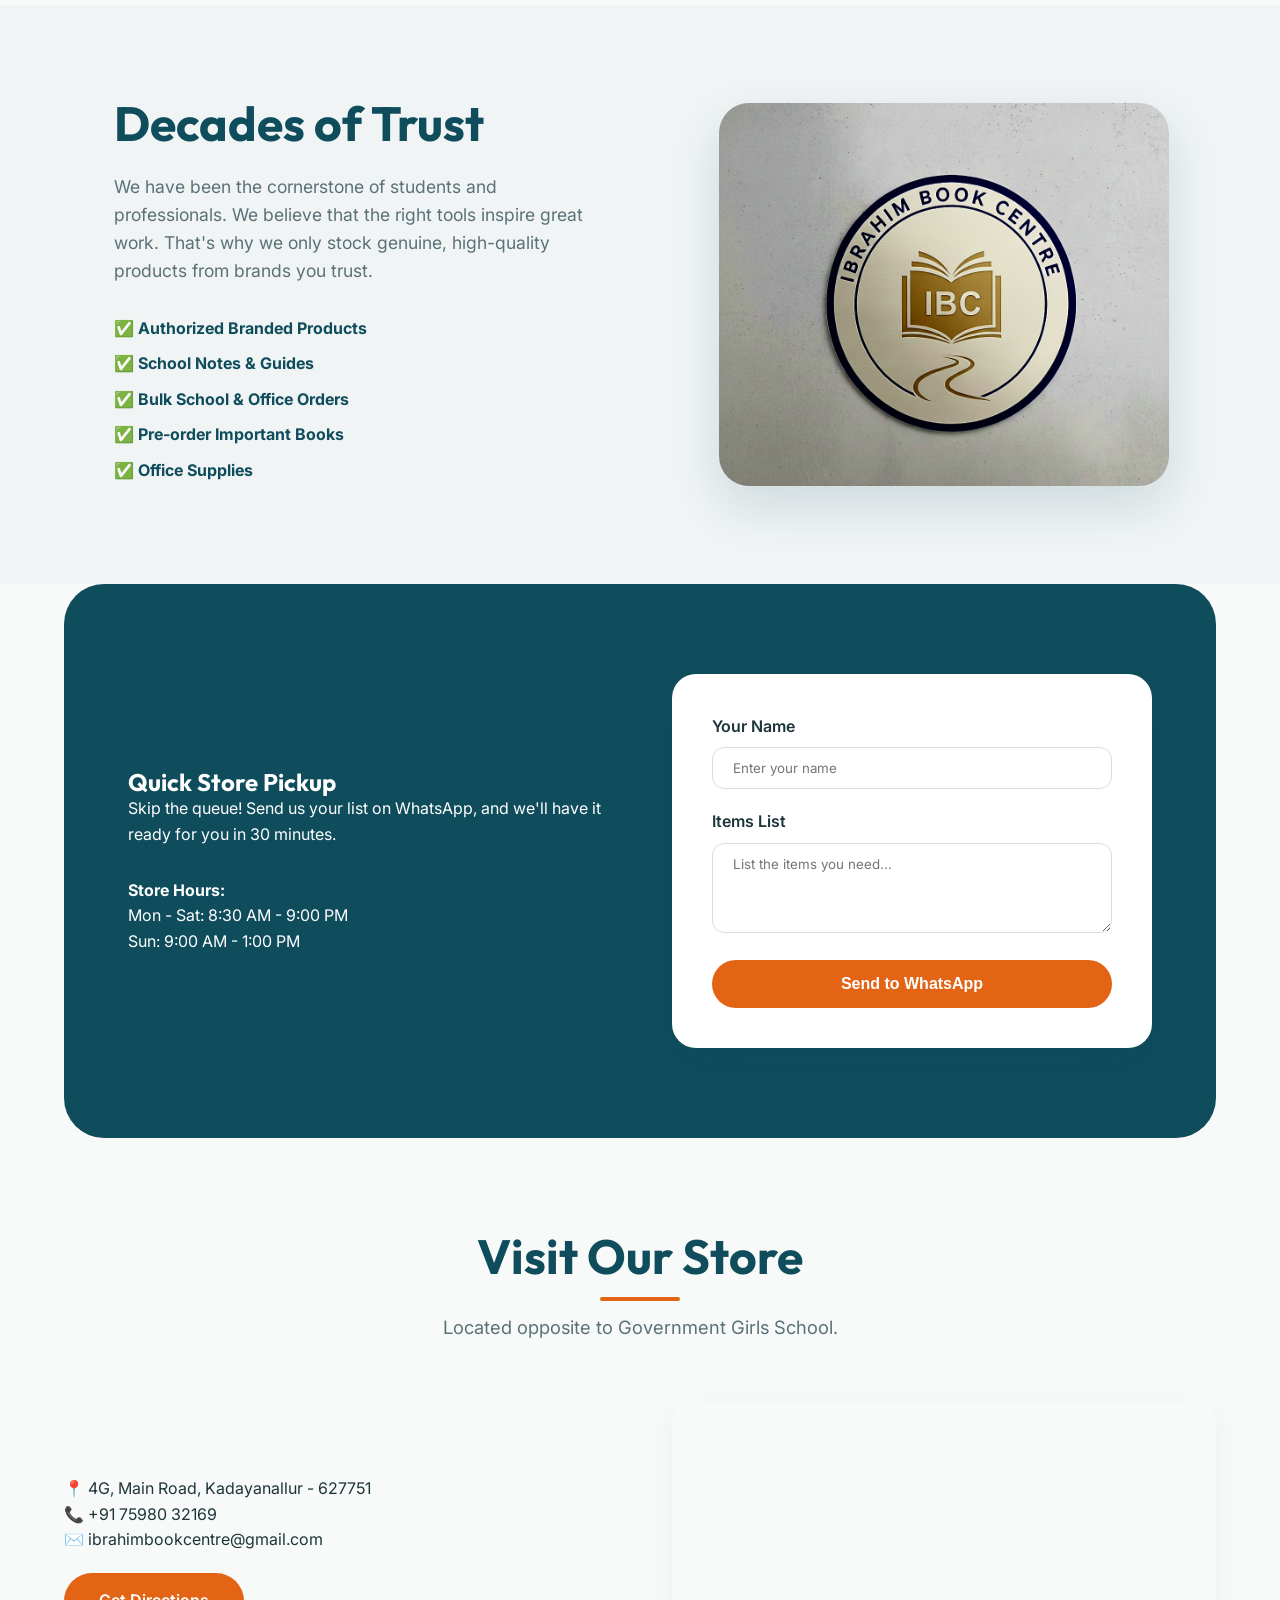
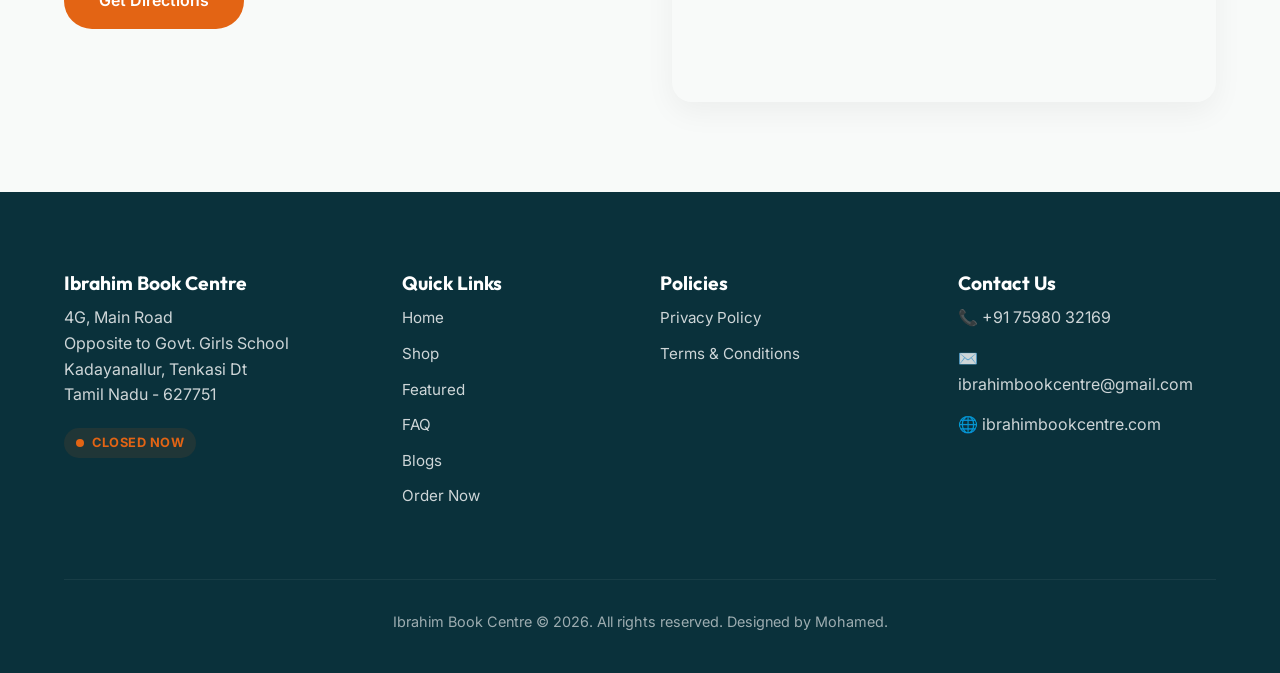
==== commit c4b470f0: "Updated website f  content" ====
--- a/index.html
+++ b/index.html
@@ -452,9 +452,14 @@
                     <li><a href="#featured">Featured</a></li>
                     <li><a href="faq.html">FAQ</a></li>
                     <li><a href="blogs.html">Blogs</a></li>
+                    <li><a href="#order">Order Now</a></li>
+                </ul>
+            </div>
+            <div class="footer-col">
+                <h4>Policies</h4>
+                <ul>
                     <li><a href="privacy.html">Privacy Policy</a></li>
                     <li><a href="terms.html">Terms & Conditions</a></li>
-                    <li><a href="#order">Order Now</a></li>
                 </ul>
             </div>
             <div class="footer-col">
--- a/style.css
+++ b/style.css
@@ -674,7 +674,7 @@
 footer {
     background: #0a313b;
     color: var(--white);
-    padding: 80px 5% 40px;
+    padding: 80px max(5%, calc(50% - 600px)) 40px;
 }
 
 .footer-grid {
@@ -691,7 +691,26 @@
 
 .footer-col p {
     opacity: 0.8;
+    margin-bottom: 15px;
+}
+
+.footer-col ul li {
     margin-bottom: 10px;
+}
+
+.footer-col ul li a {
+    opacity: 0.8;
+    font-size: 0.95rem;
+}
+
+.footer-col ul li a:hover {
+    opacity: 1;
+    color: var(--accent);
+    padding-left: 5px;
+}
+
+.footer-col:nth-child(2) {
+    padding-left: 40px;
 }
 
 .shop-status {
@@ -1157,6 +1176,10 @@
         grid-template-columns: 1fr;
         text-align: center;
     }
+
+    .footer-col:nth-child(2) {
+        padding-left: 0;
+    }
 }
 
 /* --- Floating WhatsApp --- */
